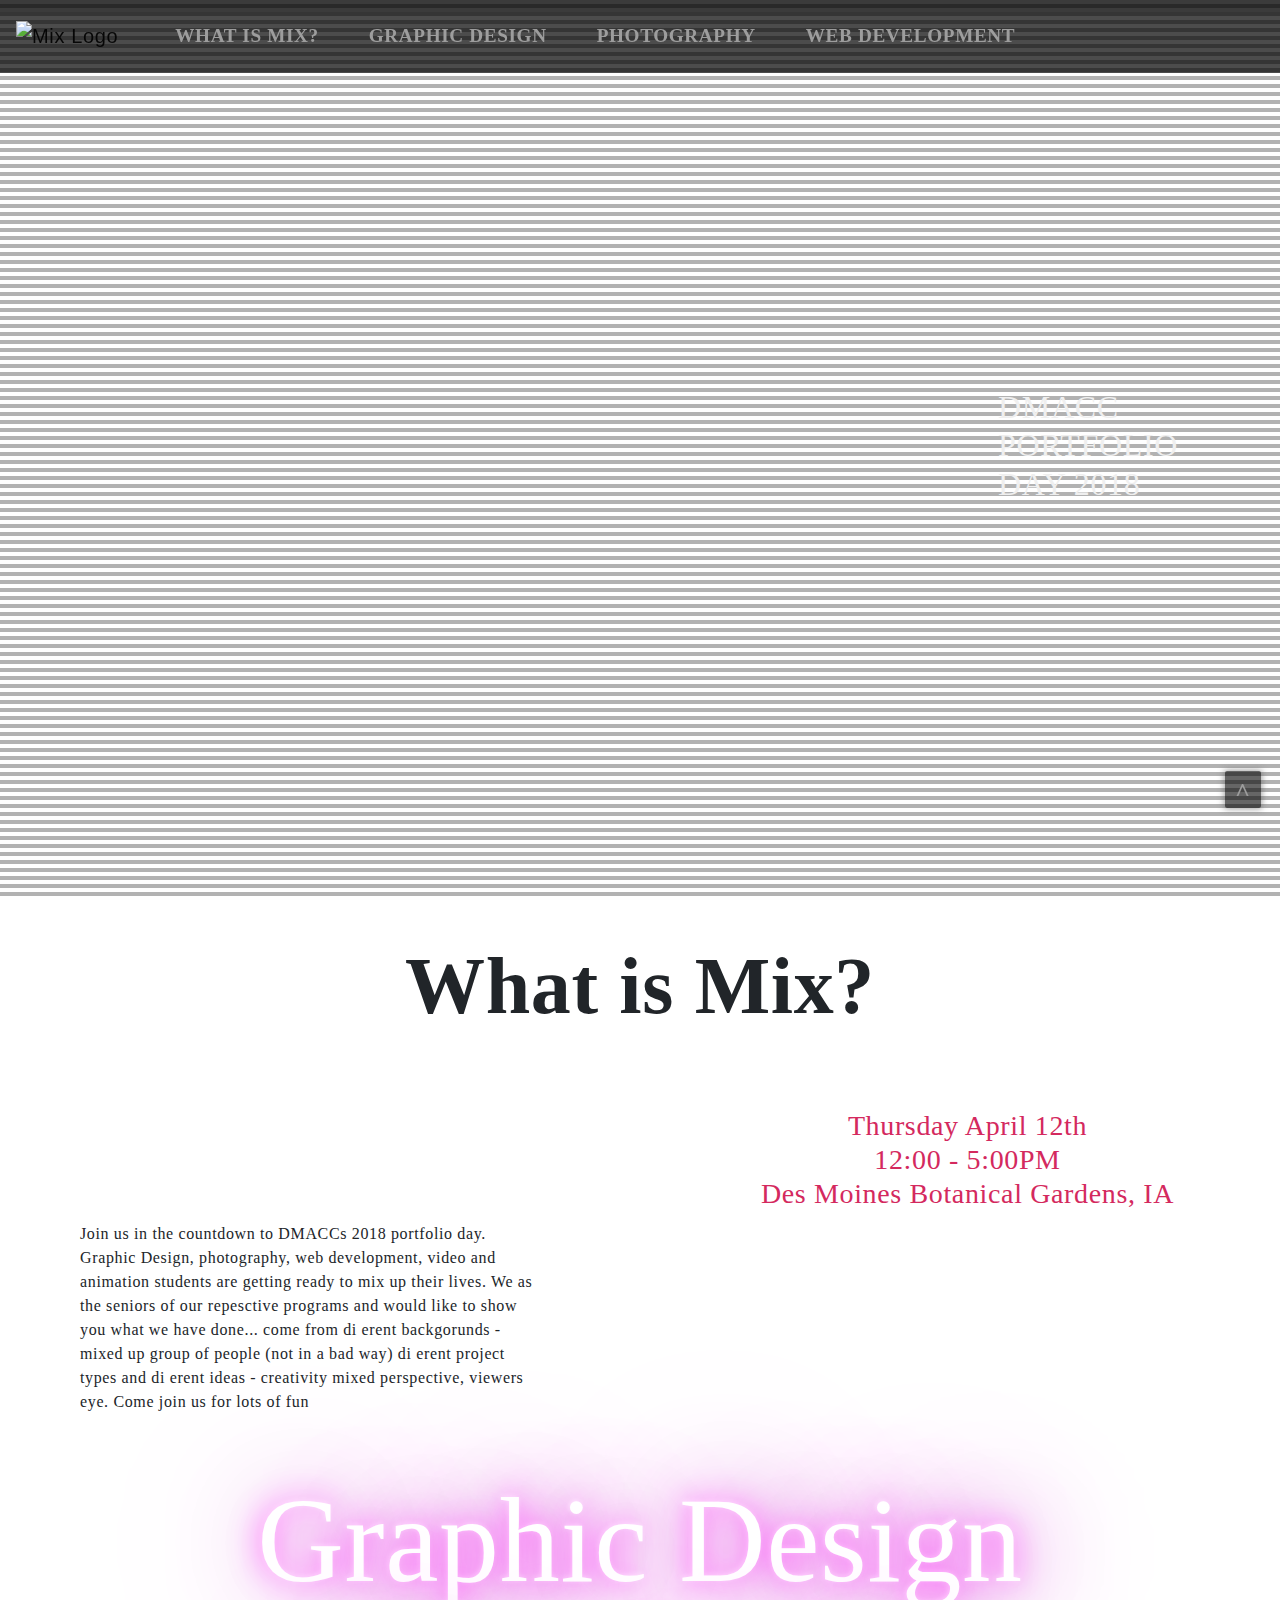
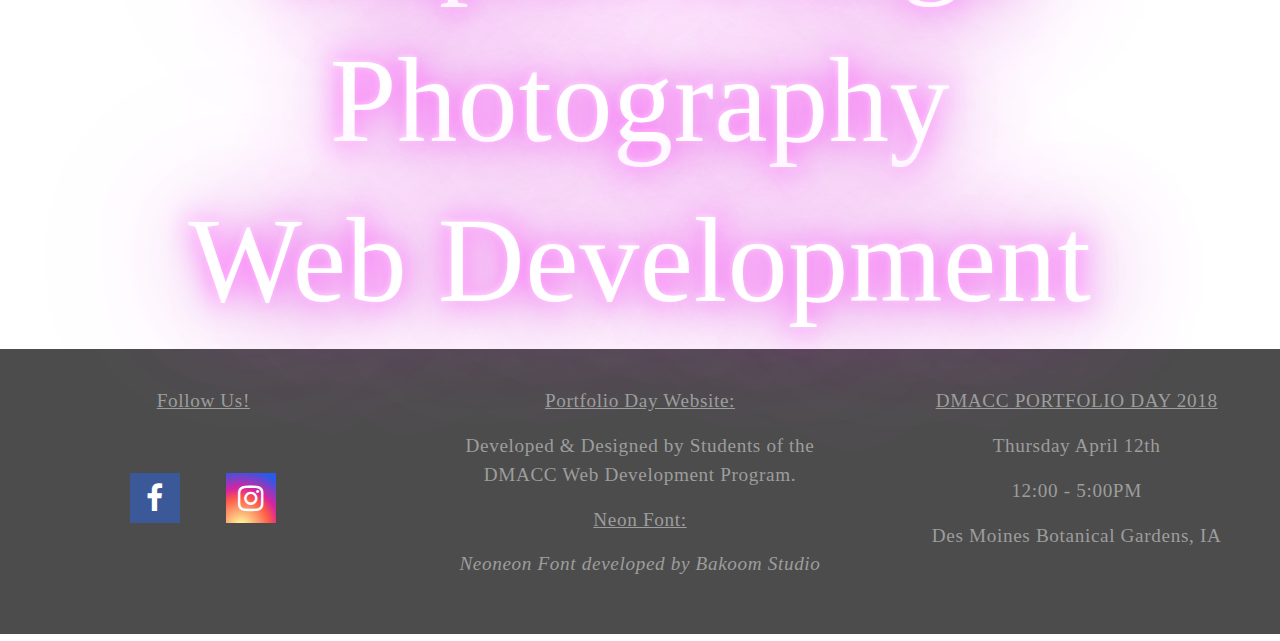
==== website/index.html @ 42ae4bc2 "Changed footer and mix info" ====
<!DOCTYPE html>
<html>

<head>
  <title>DMACC PORTFOLIO DAY</title>
  <meta charset="utf-8">

  <meta name="viewport" content="width=device-width, initial-scale=1, shrink-to-fit=no">
<link rel="stylesheet" href="https://cdnjs.cloudflare.com/ajax/libs/font-awesome/4.7.0/css/font-awesome.min.css">
  <link rel="stylesheet" href="//code.jquery.com/ui/1.12.1/themes/smoothness/jquery-ui.css">

  <!-- Bootstrap CSS -->
  <link rel="stylesheet" href="https://maxcdn.bootstrapcdn.com/bootstrap/4.0.0/css/bootstrap.min.css" integrity="sha384-Gn5384xqQ1aoWXA+058RXPxPg6fy4IWvTNh0E263XmFcJlSAwiGgFAW/dAiS6JXm"
    crossorigin="anonymous">
    <script src="https://ajax.googleapis.com/ajax/libs/jquery/3.3.1/jquery.min.js"></script>
    <script src="https://maxcdn.bootstrapcdn.com/bootstrap/3.3.7/js/bootstrap.min.js"></script>

  <script src="//code.jquery.com/ui/1.12.1/jquery-ui.js"></script>
  <link href='assets/fonts/main-fonts.css' rel='stylesheet' type='text/css'>
  <link rel="stylesheet" type="text/css" href="assets/css/main.css">

  <script>
    // on nav links or up button click animated easy scroll to section
    $(document).ready(function () {
      $("a[href^='#']").click(function (e) {
        e.preventDefault();

        var position = $($(this).attr("href")).offset().top - 71;

        $("body, html").animate({
          scrollTop: position
        }, 1000);
      });
    });
  </script>


<!-- mix text, to keep it in place when switching between logos -->
  <style>
  .header-text {
    display: block;
    position: absolute;
    top: 50%;
    left: 85%;
    transform: translate(-50%, -50%);
    z-index: 10;
    font-family: 'proxima_nova_ltsemibold';
    font-size: 3em;
    color: #EFEFEF;
  }

@media only screen and (max-width: 640px) {
  .header-text {
    display: block;
    position: absolute;
    top: 70%;
    left: 30%;
    transform: translate(-50%, -50%);
    z-index: 10;
  }
}
  </style>
</head>

<body id="page-top">
  <!--Section 1-->
  <div class="section1 scanlines">
    <!--Navigation-->
    <nav class="navbar navbar-default navbar-expand-lg navbar-light fixed-top">
      <a class="navbar-brand nav-link" href="#page-top">
        <img src="assets/img/MIX_logos_forWeb/MIX_Logo_Artboard 6 _web.png" height="30px" class="d-inline-block align-top" title="MIX"
          alt="Mix Logo">
      </a>
      <button class="navbar-toggler" type="button" data-toggle="collapse" data-target="#navbarNav" aria-controls="navbarNav" aria-expanded="false"
        aria-label="Toggle navigation">
        <span class="navbar-toggler-icon"></span>
      </button>
      <div class="collapse navbar-collapse" id="navbarNav">
        <ul class="navbar-nav">
          <li class="desktop-menu-item">
            <a class="nav-link" href="#mix-info"> WHAT IS MIX?</a>
          </li>
          <li class="desktop-menu-item">
            <a class="nav-link" href="#graphic-design" > GRAPHIC DESIGN</a>
          </li>
          <li class="desktop-menu-item">
            <a class="nav-link" href="#photography" > PHOTOGRAPHY</a>
          </li>
          <li class="desktop-menu-item">
            <a class="nav-link" href="#web-development"> WEB DEVELOPMENT</a>
          </li>
        </ul>
      </div>
    </nav>
    <!--end navigation -->

    <!-- logo -->
    <div class="header-container">
      <span class="cycleThroughLogos"></span>
    </div>

<div class="header-text">
  <h2>DMACC
    <br> PORTFOLIO
    <br> DAY 2018</h2>
</div>
    <script>
      //Main MIX logo animation rotate
      var myVar = setInterval(cycleThroughImages, 1200);

      var path = 'assets/img/MIX_logos_forWeb/',
        imgs = ['MIX_Logo_Artboard 1 _web.png', 'MIX_Logo_Artboard 2 _web.png', 'MIX_Logo_Artboard 3 _web.png',
          'MIX_Logo_Artboard 4 _web.png', 'MIX_Logo_Artboard 5 _web.png', 'MIX_Logo_Artboard 6 _web.png',
          'MIX_Logo_Artboard 7 _web.png', 'MIX_Logo_Artboard 8 _web.png', 'MIX_Logo_Artboard 9 _web.png',
          'MIX_Logo_Artboard 10 _web.png', 'MIX_Logo_Artboard 11 _web.png', 'MIX_Logo_Artboard 12 _web.png',
          'MIX_Logo_Artboard 13 _web.png', 'MIX_Logo_Artboard 14 _web.png', 'MIX_Logo_Artboard 15 _web.png',

          'MIX_Logo_Artboard 16 _web.png', 'MIX_Logo_Artboard 17 _web.png',
          'MIX_Logo_Artboard 19 _web.png', 'MIX_Logo_Artboard 20 _web.png', 'MIX_Logo_Artboard 21 _web.png',
          'MIX_Logo_Artboard 22 _web.png', 'MIX_Logo_Artboard 23 _web.png', 'MIX_Logo_Artboard 24 _web.png',
          'MIX_Logo_Artboard 25 _web.png', 'MIX_Logo_Artboard 26 _web.png', 'MIX_Logo_Artboard 27 _web.png',
          'MIX_Logo_Artboard 28 _web.png', 'MIX_Logo_Artboard 29 _web.png', 'MIX_Logo_Artboard 30 _web.png',
          'MIX_Logo_Artboard 31 _web.png', 'MIX_Logo_Artboard 32 _web.png', 'MIX_Logo_Artboard 33 _web.png',
          'MIX_Logo_Artboard 34 _web.png', 'MIX_Logo_Artboard 35 _web.png', 'MIX_Logo_Artboard 36 _web.png',
          'MIX_Logo_Artboard 37 _web.png', 'MIX_Logo_Artboard 38 _web.png', 'MIX_Logo_Artboard 39 _web.png',
          'MIX_Logo_Artboard 40 _web.png', 'MIX_Logo_Artboard 41 _web.png', 'MIX_Logo_Artboard 42 _web.png',
          'MIX_Logo_Artboard 44 _web.png', 'MIX_Logo_Artboard 45 _web.png', 'MIX_Logo_Artboard 46 _web.png',
          'MIX_Logo_Artboard 47 _web.png', 'MIX_Logo_Artboard 48 _web.png', 'MIX_Logo_Artboard 49 _web.png',
          'MIX_Logo_Artboard 50 _web.png', 'MIX_Logo_Artboard 51 _web.png','MIX_Logo_Artboard 52 _web.png',
          'MIX_Logo_Artboard 54 _web.png', 'MIX_Logo_Artboard 55 _web.png', 'MIX_Logo_Artboard 56 _web.png',
          'MIX_Logo_Artboard 58 _web.png', 'MIX_Logo_Artboard 59 _web.png', 'MIX_Logo_Artboard 60 _web.png',
          'MIX_Logo_Artboard 61 _web.png', 'MIX_Logo_Artboard 62 _web.png', 'MIX_Logo_Artboard 63 _web.png',
          'MIX_Logo_Artboard 64 _web.png', 'MIX_Logo_Artboard 65 _web.png', 'MIX_Logo_Artboard 66 _web.png',
          'MIX_Logo_Artboard 68 _web.png', 'MIX_Logo_Artboard 69 _web.png', 'MIX_Logo_Artboard 70 _web.png',
          'MIX_Logo_Artboard 71 _web.png', 'MIX_Logo_Artboard 72 _web.png', 'MIX_Logo_Artboard 73 _web.png',
          'MIX_Logo_Artboard 74 _web.png', 'MIX_Logo_Artboard 75 _web.png','MIX_Logo_Artboard 76 _web.png',
          'MIX_Logo_Artboard 77 _web.png', 'MIX_Logo_Artboard 78 _web.png', 'MIX_Logo_Artboard 80 _web.png',
          'MIX_Logo_Artboard 81 _web.png', 'MIX_Logo_Artboard 82 _web.png', 'MIX_Logo_Artboard 83 _web.png'
        ];


      function cycleThroughImages() {
        i = Math.floor(Math.random() * imgs.length);
        $('.cycleThroughLogos').html(
          "<img class='mix-logo' title='MIX Logo' alt='Logo used for DMACC PORTFOLIO DAY 2018' src='" + path + imgs[i] +
          "'>");
      }
    </script>
  </div>
  <!--end section 1 -->

  <!--Section 2-->
  <div class="mix-info" id="mix-info">
    <div class="mix-info-container">
      <h1 class="mix-info-title">What is Mix?</h1>
      <div class="row noPadding">
        <div class="col-md-6 col-12 ">
          <div class="mix-info-content">
            <div class="mix-heading">
              <h1 id="portfolioDayCountDown"></h1>
            </div>
            <div>
              <p>
                Join us in the countdown to DMACCs 2018 portfolio day. Graphic Design, photography, web development, video and animation
                students are getting ready to mix up their lives. We as the seniors of our repesctive programs and would
                like to show you what we have done... come from di erent backgorunds - mixed up group of people (not in a
                bad way) di erent project types and di erent ideas - creativity mixed perspective, viewers eye. Come join
                us for lots of fun
              </p>
            </div>
          </div>
        </div>
        <div class="col-md-6 col-12 ">
          <div class="mix-info-content">
            <div class="mix-heading">
              <h3>Thursday April 12th <br> 12:00 - 5:00PM <br> Des Moines Botanical Gardens, IA</h3>
            </div>
            <div>
              <iframe src="https://www.google.com/maps/embed?pb=!1m23!1m12!1m3!1d5967.463302416787!2d-93.61856742194209!3d41.5966877461963!2m3!1f0!2f0!3f0!3m2!1i1024!2i768!4f13.1!4m8!3e6!4m0!4m5!1s0x87ee99a457093b8d%3A0x2e0ddf50113251e7!2sdes+moines+botanical+center!3m2!1d41.596709!2d-93.614188!5e0!3m2!1sen!2sus!4v1518410108343"
                width="100%" height="192" frameborder="0" style="border:0" allowfullscreen></iframe>
            </div>
          </div>
        </div>
      </div>
    </div>
  </div>
  <!--End Section 2-->

  <!--Section 3 Accordion-->
  <div id="accordion">

    <h3 class="neon pink" id="graphic-design" >Graphic Design</h3>
    <div class="center-people graphic">
      <p id="graphicDesignStudents"></p>
    </div>

    <h3 class="neon pink" id="photography" >Photography</h3>
    <div class="center-people photo">
      <p id="photo"></p>
    </div>

  <h3 class="neon pink" id="web-development" >Web Development</h3>
    <div class="center-people web">
      <p id="webDev"></p>
    </div>
  </div>
  <!--End Section 3-->

  <!-- The Bio Modal -->
  <div id="myModal" class="bioModal">
    <div class="container-fluid">
      <!-- Modal content -->
      <div class="modalContent">
        <div class="row">
          <span class="close">&times;</span>
          <div id="modalPhoto" class="col-lg-6 col-12">
            <img width='400px' src='assets/img/girl.jpg' />
          </div>
          <div class="col-lg-6 col-12">
            <div id="modalText">
              <div class="glitch" data-text="JANE DOE">JANE DOE</div>
              <p>WEB DEVELOPMENT</p>
              <div class="bioLinks">
                <p><a href="#">janedoe@yahoo.com</a></p>
                <p><a href="#">My Portfolio</a></p>
                <p><a href="#">My Repo | Linkedin</a></p>
              </div>
              <h3>HOMETOWN</h3>
              <p>Des Moines, IA</p>
              <h3>CAREER GOALS</h3>
              <p>Just being totally awesome at my job!</p>
              <h3>THREE WORDS TO DESCRIBE ME</h3>
              <p>Smart, Really Smart, &amp; Uber Smart</p>
            </div>
          </div>
        </div>
        <!--End Row -->
      </div>
    </div>
  </div>
  <!--End Bio Modal-->

  <footer class="row">
    <div class="col-sm-4">
      <p style="text-decoration: underline;">Follow Us!</p>
      <!-- Add font awesome icons -->
      <a href="https://www.facebook.com/dmaccportfolioday/" class="fa fa-facebook"></a>
      <a href="https://www.instagram.com/dmaccportfolioday/" class="fa fa-instagram"></a>
  </div>

  <div class="col-sm-4">
    <p style="text-decoration: underline;">Portfolio Day Website:</p>
        <p>Developed & Designed by Students of the DMACC Web Development Program.</p>
        <p style="text-decoration: underline;">Neon Font:</p>
        <p> <a href="https://www.behance.net/gallery/55332529/NEONEON-FREE-FONT" style="color: #9d9d9d;">Neoneon Font developed by Bakoom Studio</a></p>
  </div>

  <div class="col-sm-4">
    <p style="text-decoration: underline;">DMACC PORTFOLIO DAY 2018</p>
        <p>Thursday April 12th</p>
        <p>12:00 - 5:00PM</p>
        <p>Des Moines Botanical Gardens, IA</p>
  </div>

  </footer>

  <!--Up Page Button-->
  <p id="fixedBtn">
    <a id="toTopBtn" href="#page-top">^</a>
  </p>
  <script>
    // $("#accordion").accordion({
    //   heightStyle: "content",
    //   animate: 300,
    //   collapsible: false
    // });

// <!--
//     function openPhotosAccordion() {
//       $("#accordion").accordion({
//         active: 2
//       });
//       var active = $("#accordion").accordion("option", "active");
//       // Setter
//       $("#accordion").accordion("option", "active", 1);
//       callPhotoStudents();
//     }

//     function openGDAccordion() {
//       $("#accordion").accordion({
//         active: 2
//       });
//       var active = $("#accordion").accordion("option", "active");
//       // Setter
//       $("#accordion").accordion("option", "active", 0);
//       callGraphicDesignStudents();
//     }

//     function openWebAccordion() {
//       $("#accordion").accordion({
//         active: 2
//       });
//       // Getter
//       var active = $("#accordion").accordion("option", "active");
//       // Setter
//       $("#accordion").accordion("option", "active", 2);
//       callWebDevStudents();
//     } -->

    // function callWebDevStudents() {
      var xmlhttp = new XMLHttpRequest();
      xmlhttp.onreadystatechange = function () {
        if (this.readyState == 4 && this.status == 200) {
          document.getElementById("webDev").innerHTML = this.responseText;
        }
      };
      xmlhttp.open("GET", "assets/php/webDevStudents.php", true);
      xmlhttp.send();
    // }

    // function callGraphicDesignStudents() {
      var xmlhttp = new XMLHttpRequest();
      xmlhttp.onreadystatechange = function () {
        if (this.readyState == 4 && this.status == 200) {
          document.getElementById("graphicDesignStudents").innerHTML = this.responseText;
        }
      };
      xmlhttp.open("GET", "assets/php/graphicDesignStudents.php", true);
      xmlhttp.send();
    // }

    // function callPhotoStudents() {
      var xmlhttp = new XMLHttpRequest();
      xmlhttp.onreadystatechange = function () {
        if (this.readyState == 4 && this.status == 200) {
          document.getElementById("photo").innerHTML = this.responseText;
        }
      };
      xmlhttp.open("GET", "assets/php/photographyStudents.php", true);
      xmlhttp.send();
    // }
    //Modal Scripts
    // Get the modal
    var bioModal = document.getElementById('myModal');

    // Get the <span> element that closes the modal
    var span = document.getElementsByClassName("close")[0];

    // When the user clicks the button, open the modal
    function modalDisplay() {
      bioModal.style.display = "block";
    }

    // When the user clicks on <span> (x), close the modal
    span.onclick = function () {
      bioModal.style.display = "none";
    }

    // When the user clicks anywhere outside of the modal, close it
    window.onclick = function (event) {
      if (event.target == bioModal) {
        bioModal.style.display = "none";
      }
    }
  </script>
  <script src="https://maxcdn.bootstrapcdn.com/bootstrap/4.0.0/js/bootstrap.min.js" integrity="sha384-JZR6Spejh4U02d8jOt6vLEHfe/JQGiRRSQQxSfFWpi1MquVdAyjUar5+76PVCmYl"
    crossorigin="anonymous"></script>
  <!-- <script src="https://code.jquery.com/jquery-3.2.1.slim.min.js" integrity="sha384-KJ3o2DKtIkvYIK3UENzmM7KCkRr/rE9/Qpg6aAZGJwFDMVNA/GpGFF93hXpG5KkN"
    crossorigin="anonymous"></script> -->
  <script src="https://cdnjs.cloudflare.com/ajax/libs/popper.js/1.12.9/umd/popper.min.js" integrity="sha384-ApNbgh9B+Y1QKtv3Rn7W3mgPxhU9K/ScQsAP7hUibX39j7fakFPskvXusvfa0b4Q"
    crossorigin="anonymous"></script>

  <script src="assets/js/countdown.js"></script>
</body>

</html>
---- website/assets/css/main.css ----
/* SCSS VARIABLES */
/* GENERAL */
* {
  box-sizing: border-box;
  margin: 0;
  padding: 0; }

html, body {
  max-width: 100%;
  overflow-x: hidden;
  letter-spacing: .04em; }

/* Navigation Bar */
.navbar {
  margin: 0;
  padding: 0; }
  .navbar .desktop-menu-item {
    padding: 14px 17px; }

/* Navbar Brand Logo Invert Color On Hover */
.navbar-brand:hover {
  filter: invert(100%); }

.navbar-light .navbar-nav .nav-link {
  color: #9d9d9d;
  font-size: 1.2em;
  font-family: 'proxima_nova_ltsemibold';
  font-weight: bold; }

.navbar-light .navbar-nav .nav-link:focus {
  color: #ffffff; }

.navbar-light .navbar-nav .nav-link:hover {
  color: #ffffff; }

.navbar-toggler {
  margin: 1% 3%; }

.navbar-light .navbar-toggler {
  background: rgba(157, 157, 157, 0.4); }

.navbar-default {
  background: rgba(0, 0, 0, 0.7); }

/* Section 1 */
.section1 {
  height: 100vh;
  position: relative;
  background: #5E4B8D;
  background: url("../img/retro_80s_arcade.jpg") no-repeat; }

.header-container {
  display: -webkit-box;
  display: -moz-box;
  display: -ms-flexbox;
  display: -webkit-flex;
  display: flex;
  -webkit-box-align: center;
  -moz-box-align: center;
  -ms-flex-align: center;
  -webkit-align-items: center;
  align-items: center;
  -webkit-justify-content: center;
  -moz-justify-content: center;
  justify-content: center;
  position: absolute;
  top: 50%;
  left: 50%;
  transform: translate(-50%, -50%);
  z-index: 10; }

.mix-logo {
  width: 50vw; }

/*----Old TV Scanlines Screen Effect----*/
.scanlines {
  position: relative;
  overflow: hidden; }

.scanlines:before,
.scanlines:after {
  display: block;
  pointer-events: none;
  content: '';
  position: absolute; }

.scanlines:before {
  width: 100%;
  height: 12px;
  z-index: 5;
  background: rgba(0, 0, 0, 0.3);
  opacity: 0.75;
  -webkit-animation: scanline 6s linear infinite;
  animation: scanline 6s linear infinite; }

.scanlines:after {
  top: 0;
  right: 0;
  bottom: 0;
  left: 0;
  z-index: 4;
  background: -webkit-gradient(linear, left top, left bottom, color-stop(50%, transparent), color-stop(51%, rgba(0, 0, 0, 0.3)));
  background: linear-gradient(to bottom, transparent 50%, rgba(0, 0, 0, 0.3) 51%);
  background-size: 100% 8px;
  -webkit-animation: scanlines 1s steps(60) infinite;
  animation: scanlines 1s steps(60) infinite; }

/* ANIMATE UNIQUE SCANLINE */
@-webkit-keyframes scanline {
  0% {
    -webkit-transform: translate3d(0, 200000%, 0);
    transform: translate3d(0, 200000%, 0); } }
@keyframes scanline {
  0% {
    -webkit-transform: translate3d(0, 200000%, 0);
    transform: translate3d(0, 200000%, 0); } }
@-webkit-keyframes scanlines {
  0% {
    background-position: 0 50%; } }
@keyframes scanlines {
  0% {
    background-position: 0 50%; } }
/* What is Mix? Section */
.mix-info {
  background: white;
  margin-top: 0.7em; }
  .mix-info .mix-info-container {
    margin-top: 3%;
    margin-bottom: 3%; }
    .mix-info .mix-info-container .mix-info-title {
      margin-bottom: 75px;
      font-family: "neoneonregular";
      font-size: 5em;
      text-align: center;
      font-weight: bold; }
    .mix-info .mix-info-container .mix-info-content {
      margin: 0 auto;
      padding: 0 5em;
      font-family: 'proxima_nova_ltsemibold'; }
      .mix-heading {
      height: 5em;
      margin-bottom: 25px;
      text-align: center; }
      .mix-info .mix-info-container .mix-heading h3 {
        color: #D4295E; }

/*----Accordion Styles----*/
.center-people {
  text-align: center; }

.ui-accordion {
  margin: -8px; }

.ui-helper-reset {
  border: none; }

.ui-corner-all,
.ui-corner-top,
.ui-corner-right,
.ui-corner-tr,
.ui-corner-all,
.ui-corner-top,
.ui-corner-left,
.ui-corner-tl,
.ui-corner-all,
.ui-corner-bottom,
.ui-corner-right,
.ui-corner-br,
.ui-corner-all,
.ui-corner-bottom,
.ui-corner-left,
.ui-corner-bl {
  border-radius: 0px; }

.ui-accordion .ui-accordion-header {
  text-align: center;
  font-size: 2.5em;
  border: none;
  margin: 1px 0; }

.ui-accordion .ui-accordion-header .ui-icon {
  position: absolute;
  right: 100%;
  margin-right: -30px;
  top: 50%;
  margin-top: -8px; }

.ui-accordion-icons .ui-accordion-header a {
  padding-right: 1em; }

.ui-accordion-header:first-of-type {
  background: #5e4b8d; }

#accordion .ui-accordion-header:nth-of-type(2) {
  background: #d4295e; }

#accordion .ui-accordion-header:nth-of-type(3) {
  background: #fbad2f; }

.graphic {
  background: #5e4b8d;
  background: -moz-linear-gradient(top, #5e4b8d 0%, #5e4b8d 27%, #5e4b8d 54%, #d62960 100%);
  background: -webkit-gradient(left top, left bottom, color-stop(0%, #5e4b8d), color-stop(27%, #5e4b8d), color-stop(54%, #5e4b8d), color-stop(100%, #d62960));
  background: -webkit-linear-gradient(top, #5e4b8d 0%, #5e4b8d 27%, #5e4b8d 54%, #d62960 100%);
  background: -o-linear-gradient(top, #5e4b8d 0%, #5e4b8d 27%, #5e4b8d 54%, #d62960 100%);
  background: -ms-linear-gradient(top, #5e4b8d 0%, #5e4b8d 27%, #5e4b8d 54%, #d62960 100%);
  background: linear-gradient(to bottom, #5e4b8d 0%, #5e4b8d 27%, #5e4b8d 54%, #d62960 100%); }

.photo {
  background: #d4295f;
  background: -moz-linear-gradient(top, #d4295f 0%, #d62960 60%, #f59536 93%, #fbac2d 100%);
  background: -webkit-gradient(left top, left bottom, color-stop(0%, #d4295f), color-stop(60%, #d62960), color-stop(93%, #f59536), color-stop(100%, #fbac2d));
  background: -webkit-linear-gradient(top, #d4295f 0%, #d62960 60%, #f59536 93%, #fbac2d 100%);
  background: -o-linear-gradient(top, #d4295f 0%, #d62960 60%, #f59536 93%, #fbac2d 100%);
  background: -ms-linear-gradient(top, #d4295f 0%, #d62960 60%, #f59536 93%, #fbac2d 100%);
  background: linear-gradient(to bottom, #d4295f 0%, #d62960 60%, #f59536 93%, #fbac2d 100%); }

.web {
  background: #fbad2f;
  background: -moz-linear-gradient(top, #fbad2f 0%, rgba(251, 173, 47, 0.71) 100%);
  background: -webkit-gradient(left top, left bottom, color-stop(0%, #fbad2f), color-stop(100%, rgba(251, 173, 47, 0.71)));
  background: -webkit-linear-gradient(top, #fbad2f 0%, rgba(251, 173, 47, 0.71) 100%);
  background: -o-linear-gradient(top, #fbad2f 0%, rgba(251, 173, 47, 0.71) 100%);
  background: -ms-linear-gradient(top, #fbad2f 0%, rgba(251, 173, 47, 0.71) 100%);
  background: linear-gradient(to bottom, #fbad2f 0%, rgba(251, 173, 47, 0.71) 100%); }

/* Accordion Images Effects */
#graphicDesignStudents img:hover, #photo img:hover, #webDev img:hover {
  cursor: pointer; }

.picture {
  border-radius: 2px; }

/* Accordion Glitch Image Border */
.imageBorder {
  margin: 4%;
  position: relative;
  display: inline-block;
  text-decoration: none;
  z-index: 1; }

.imageBorder:before,
.imageBorder:after {
  content: '';
  position: absolute;
  top: 0;
  left: 0;
  right: 0;
  bottom: 0;
  border-radius: 2px; }

.imageBorder:before {
  background-color: #00ffff;
  z-index: -1; }

.imageBorder:after {
  background-color: #ff00ff;
  z-index: -2; }

.imageBorder:hover .link-inner {
  -webkit-animation: glitchy 0.5s ease 1;
  animation: glitchy 0.5s ease 1; }

.imageBorder:hover:before {
  -webkit-animation: glitchy 0.5s ease 0.5s infinite;
  animation: glitchy 0.5s ease 0.5s infinite; }

.imageBorder:hover:after {
  animation: glitchy 0.5s ease infinite reverse; }

@-webkit-keyframes glitchy {
  0% {
    -webkit-transform: translate(-2px, 2px);
    transform: translate(-2px, 2px); }
  25% {
    -webkit-transform: translate(-2px, -2px);
    transform: translate(-2px, -2px); }
  50% {
    -webkit-transform: translate(2px, 2px);
    transform: translate(2px, 2px); }
  75% {
    -webkit-transform: translate(2px, -2px);
    transform: translate(2px, -2px); }
  100% {
    -webkit-transform: translate(-2px, 2px);
    transform: translate(-2px, 2px); } }
@keyframes glitchy {
  0% {
    -webkit-transform: translate(-2px, 2px);
    transform: translate(-2px, 2px); }
  25% {
    -webkit-transform: translate(-2px, -2px);
    transform: translate(-2px, -2px); }
  50% {
    -webkit-transform: translate(2px, 2px);
    transform: translate(2px, 2px); }
  75% {
    -webkit-transform: translate(2px, -2px);
    transform: translate(2px, -2px); }
  100% {
    -webkit-transform: translate(-2px, 2px);
    transform: translate(-2px, 2px); } }
/*----Accordian Headers Basic Neon Glow Text----*/
.neon {
  font-family: 'neoneonregular';
  text-align: center;
  font-size: 120px; }

.pink {
  color: #ffffff;
  text-shadow: 0px 0px 200px #ff91fc, 0px 0px 30px #ff49fb, -1px -1px 5px #fff, 10px 1px 100px #af00b2; }

/*MODAL*/
/* The Modal (background) */
.bioModal {
  display: none;
  /* Hidden by default */
  position: fixed;
  /* Stay in place */
  z-index: 12;
  /* Sit on top */
  padding-top: 100px;
  /* Location of the box */
  left: 0;
  top: 0;
  width: 100%;
  /* Full width */
  height: 100%;
  /* Full height */
  overflow: auto;
  /* Enable scroll if needed */
  background-color: black;
  /* Fallback color */
  background-color: rgba(0, 0, 0, 0.7);
  /* Black w/ opacity */ }

/* Modal Close Button */
.close {
  background-color: rgba(0, 0, 0, 0.8);
  padding: 2px 8px 8px 9px;
  color: #9d9d9d;
  position: absolute;
  top: 0px;
  right: 0px;
  z-index: 13;
  font-size: 2em;
  font-weight: bold;
  border-radius: 2px 0 2px 2px; }

.close:hover,
.close:focus {
  color: #ffffff;
  text-decoration: none;
  cursor: pointer; }

/* Modal Content */
.modalContent {
  border-radius: 2px;
  position: relative;
  box-shadow: 0px 0px 1px 1px #191919;
  width: 100%;
  max-width: 1440px;
  margin: 0 auto;
  color: #fff;
  background: #5e4b8d;
  background: -moz-linear-gradient(-45deg, #5e4b8d 0%, #d4295e 50%, #fbad2f 100%);
  background: -webkit-gradient(left top, right bottom, color-stop(0%, #5e4b8d), color-stop(50%, #d4295e), color-stop(100%, #fbad2f));
  background: -webkit-linear-gradient(-45deg, #5e4b8d 0%, #d4295e 50%, #fbad2f 100%);
  background: -o-linear-gradient(-45deg, #5e4b8d 0%, #d4295e 50%, #fbad2f 100%);
  background: -ms-linear-gradient(-45deg, #5e4b8d 0%, #d4295e 50%, #fbad2f 100%);
  background: linear-gradient(135deg, #5e4b8d 0%, #d4295e 50%, #fbad2f 100%);
  background-size: 400% 400%;
  -webkit-animation: Gradient 15s ease infinite;
  -moz-animation: Gradient 15s ease infinite;
  animation: Gradient 15s ease infinite; }

#modalPhoto img {
  display: block;
  width: 80%;
  margin-left: auto;
  margin-right: auto;
  padding: 8% 0 8% 8%; }

@-webkit-keyframes Gradient {
  0% {
    background-position: 0% 50%; }
  50% {
    background-position: 100% 50%; }
  100% {
    background-position: 0% 50%; } }
@-moz-keyframes Gradient {
  0% {
    background-position: 0% 50%; }
  50% {
    background-position: 100% 50%; }
  100% {
    background-position: 0% 50%; } }
@keyframes Gradient {
  0% {
    background-position: 0% 50%; }
  50% {
    background-position: 100% 50%; }
  100% {
    background-position: 0% 50%; } }
/* Modal Text */
#modalText {
  padding: 6% 6% 6% 0;
  font-family: 'proxima_nova_ltsemibold';
  color: #f5f5f5; }

#modalText h3 {
  margin-bottom: 0;
  margin-top: 5px; }

#modalText p {
  font-size: 1.3em;
  margin-top: 0;
  margin-bottom: 5px; }

.bioLinks {
  padding-top: 3.5%;
  padding-bottom: 4%; }

#modalText .bioLinks p {
  margin-bottom: 0; }

.bioLinks a {
  font-family: 'proxima_nova_ltsemibold';
  display: block;
  color: #323232; }

.bioLinks a:hover {
  color: #ffffff; }

/*---Modal Name Glitch Text Effect----*/
.glitch {
  font-family: 'proxima_nova_ltsemibold';
  color: white;
  font-size: 50px;
  position: relative;
  margin: 0 auto;
  text-shadow: 1px 1px black; }

@keyframes noise-anim {
  0% {
    clip: rect(58px, 9999px, 3px, 0); }
  5% {
    clip: rect(15px, 9999px, 9px, 0); }
  10% {
    clip: rect(100px, 9999px, 44px, 0); }
  15% {
    clip: rect(25px, 9999px, 40px, 0); }
  20% {
    clip: rect(94px, 9999px, 14px, 0); }
  25% {
    clip: rect(33px, 9999px, 63px, 0); }
  30% {
    clip: rect(85px, 9999px, 55px, 0); }
  35% {
    clip: rect(5px, 9999px, 96px, 0); }
  40% {
    clip: rect(76px, 9999px, 37px, 0); }
  45% {
    clip: rect(88px, 9999px, 44px, 0); }
  50% {
    clip: rect(100px, 9999px, 88px, 0); }
  55% {
    clip: rect(100px, 9999px, 12px, 0); }
  60% {
    clip: rect(68px, 9999px, 23px, 0); }
  65% {
    clip: rect(99px, 9999px, 18px, 0); }
  70% {
    clip: rect(43px, 9999px, 81px, 0); }
  75% {
    clip: rect(50px, 9999px, 57px, 0); }
  80% {
    clip: rect(2px, 9999px, 72px, 0); }
  85% {
    clip: rect(25px, 9999px, 79px, 0); }
  90% {
    clip: rect(69px, 9999px, 75px, 0); }
  95% {
    clip: rect(65px, 9999px, 16px, 0); }
  100% {
    clip: rect(93px, 9999px, 77px, 0); } }
.glitch:after {
  content: attr(data-text);
  position: absolute;
  left: 2px;
  text-shadow: -1px 0 #fbad2f;
  top: 0;
  color: white;
  background: transparent;
  overflow: hidden;
  clip: rect(0, 900px, 0, 0);
  animation: noise-anim 2s infinite linear alternate-reverse; }

@keyframes noise-anim-2 {
  0% {
    clip: rect(92px, 9999px, 44px, 0); }
  5% {
    clip: rect(27px, 9999px, 19px, 0); }
  10% {
    clip: rect(27px, 9999px, 93px, 0); }
  15% {
    clip: rect(45px, 9999px, 42px, 0); }
  20% {
    clip: rect(21px, 9999px, 28px, 0); }
  25% {
    clip: rect(55px, 9999px, 87px, 0); }
  30% {
    clip: rect(88px, 9999px, 30px, 0); }
  35% {
    clip: rect(10px, 9999px, 44px, 0); }
  40% {
    clip: rect(66px, 9999px, 85px, 0); }
  45% {
    clip: rect(63px, 9999px, 16px, 0); }
  50% {
    clip: rect(60px, 9999px, 26px, 0); }
  55% {
    clip: rect(27px, 9999px, 90px, 0); }
  60% {
    clip: rect(72px, 9999px, 21px, 0); }
  65% {
    clip: rect(72px, 9999px, 37px, 0); }
  70% {
    clip: rect(84px, 9999px, 54px, 0); }
  75% {
    clip: rect(26px, 9999px, 19px, 0); }
  80% {
    clip: rect(25px, 9999px, 49px, 0); }
  85% {
    clip: rect(96px, 9999px, 29px, 0); }
  90% {
    clip: rect(61px, 9999px, 38px, 0); }
  95% {
    clip: rect(45px, 9999px, 16px, 0); }
  100% {
    clip: rect(77px, 9999px, 96px, 0); } }
.glitch:before {
  content: attr(data-text);
  position: absolute;
  left: -2px;
  text-shadow: 1px 0 #d4295e;
  top: 0;
  color: white;
  background: transparent;
  overflow: hidden;
  clip: rect(0, 900px, 0, 0);
  animation: noise-anim-2 3s infinite linear alternate-reverse; }

/* Footer */
footer {
  background: rgba(0, 0, 0, 0.7);
  margin: 7px 0px;
  text-align: center;
  padding: 2em 0;
  font-family: 'proxima_nova_ltsemibold';
  font-size: 1.2em;}
  .fa {
  padding: 10px;
  font-size: 30px;
  width: 50px;

  text-decoration: none;
  margin: 10% 5%;
}

.fa:hover {
    opacity: 0.6;
    color: yellow;
}
  .fa-facebook {
background: #3B5998;
color: white;

}
.fa-instagram {
background: radial-gradient(circle at 30% 107%, #fdf497 0%, #fdf497 5%, #fd5949 45%,#d6249f 60%,#285AEB 90%);
color: white;
}

footer p {
  color: #9d9d9d; }

footer a {
  color: #f5f5f5;
  font-style: italic; }

footer a:hover {
  color: #d4295e; }

/* Up Button */
#fixedBtn {
  position: fixed;
  bottom: 8%;
  right: 1.5%;
  z-index: 15; }

#toTopBtn {
  border-radius: 2px;
  font-family: Georgia;
  color: #9d9d9d;
  font-size: 26px;
  font-weight: bold;
  background-color: rgba(0, 0, 0, 0.6);
  padding: 7px 10px 1px 10px;
  -webkit-box-shadow: 0px 0px 6px 1px rgba(75, 75, 75, 0.5);
  -moz-box-shadow: 0px 0px 6px 1px rgba(75, 75, 75, 0.5);
  box-shadow: 0px 0px 6px 1px rgba(75, 75, 75, 0.5);
  text-decoration: none;
  transition: 0.6s ease; }

#toTopBtn:hover {
  color: #ffffff;
  text-decoration: none;
  background-color: rgba(0, 0, 0, 0.8);
  box-shadow: 0px 0px 0px 0px rgba(75, 75, 75, 0.5); }

/* MEDIA QUERIES */
/*Section 1 Media Queries*/
@media only screen and (max-width: 1000px) {
  .header-container {
    display: block;
    position: absolute;
    top: 50%;
    left: 50%;
    transform: translate(-50%, -50%);
    z-index: 10; }

  .mix-logo {
    width: 50vw; }

  .header-container h2 {
    position: relative;
    padding-left: 0.5em;
    /*padding-left to make heading align up with the logo*/
    font-family: 'proxima_nova_ltsemibold';
    font-size: 3em; } }
@media only screen and (max-width: 640px) {
  .header-container {
    display: block;
    position: absolute;
    top: 50%;
    left: 50%;
    transform: translate(-50%, -50%);
    z-index: 10; }

  .mix-logo {
    width: 100vw; }

  .header-container h2 {
    position: relative;
    padding-left: 0.5em;
    /*padding-left to make heading align up with the logo*/
    font-family: 'proxima_nova_ltsemibold';
    font-size: 3em; } }
/* What is Mix Section Media Queries */
@media only screen and (max-width: 767px) {
  .mix-info {
    height: 100%; } }
@media only screen and (max-width: 493px) {
  iframe {
    margin-top: 56px; }

  .mix-info .mix-info-container .mix-info-content {
    padding: 0 2em; } }
/* Accordion & Images Media Queries */
@media only screen and (max-width: 851px) {
  .picture {
    width: 150px; }

  .imageBorder {
    margin: 3%; }

  .ui-accordion .ui-accordion-content {
    padding: 2%; } }
@media only screen and (max-width: 600px) {
  .imageBorder {
    margin: 2%; }

  .ui-accordion .ui-accordion-content {
    padding: 1%; } }
@media only screen and (max-width: 330px) {
  .imageBorder {
    margin: 1.5%; } }
/* Modal Media Queries */
@media only screen and (max-width: 991px) {
  #modalPhoto img {
    width: 70%;
    padding: 6% 7% 3% 7%;
    margin: 0 auto; }

  #modalText {
    padding: 0 7% 6% 7%;
    width: 70%;
    margin: 0 auto; } }
@media only screen and (max-width: 768px) {
  #modalText h3 {
    font-size: 1.3em; }

  #modalText p {
    font-size: 1.1em; } }
@media only screen and (max-width: 600px) {
  .modalContent {
    width: 100%; }

  #modalPhoto img {
    width: 95%;
    padding-bottom: 1%; }

  #modalText {
    padding: 0 6% 2% 6%;
    width: 95%;
    margin: 0 auto; } }
@media only screen and (max-width: 425px) {
  .glitch {
    font-size: 2.5em; } }
/*Footer Media Query*/
@media only screen and (max-width: 768px) {
  footer {
    padding-top: 6%;
  }
  .fa {
  padding: 20px;
  font-size: 30px;
  width: 50px;
  text-align: center;
  text-decoration: none;
  margin: 5px 2px;
}

.fa:hover {
    opacity: 0.7;
}
    .fa-facebook {
  background: #3B5998;
  color: white;
}
.fa-instagram {
  background: #125688;
  color: white;
}
     }
@media only screen and (max-width: 400px) {
  footer {
    padding-top: 8%; }
    .fa {
  padding: 20px;
  font-size: 30px;
  width: 50px;
  text-align: center;
  text-decoration: none;
  margin: 5px 2px;
}

.fa:hover {
    opacity: 0.7;
}
    .fa-facebook {
      background: #3B5998;
      color: white;
    }
    .fa-instagram {
      background: #125688;
      color: white;
    }
  }

/*# sourceMappingURL=main.css.map */
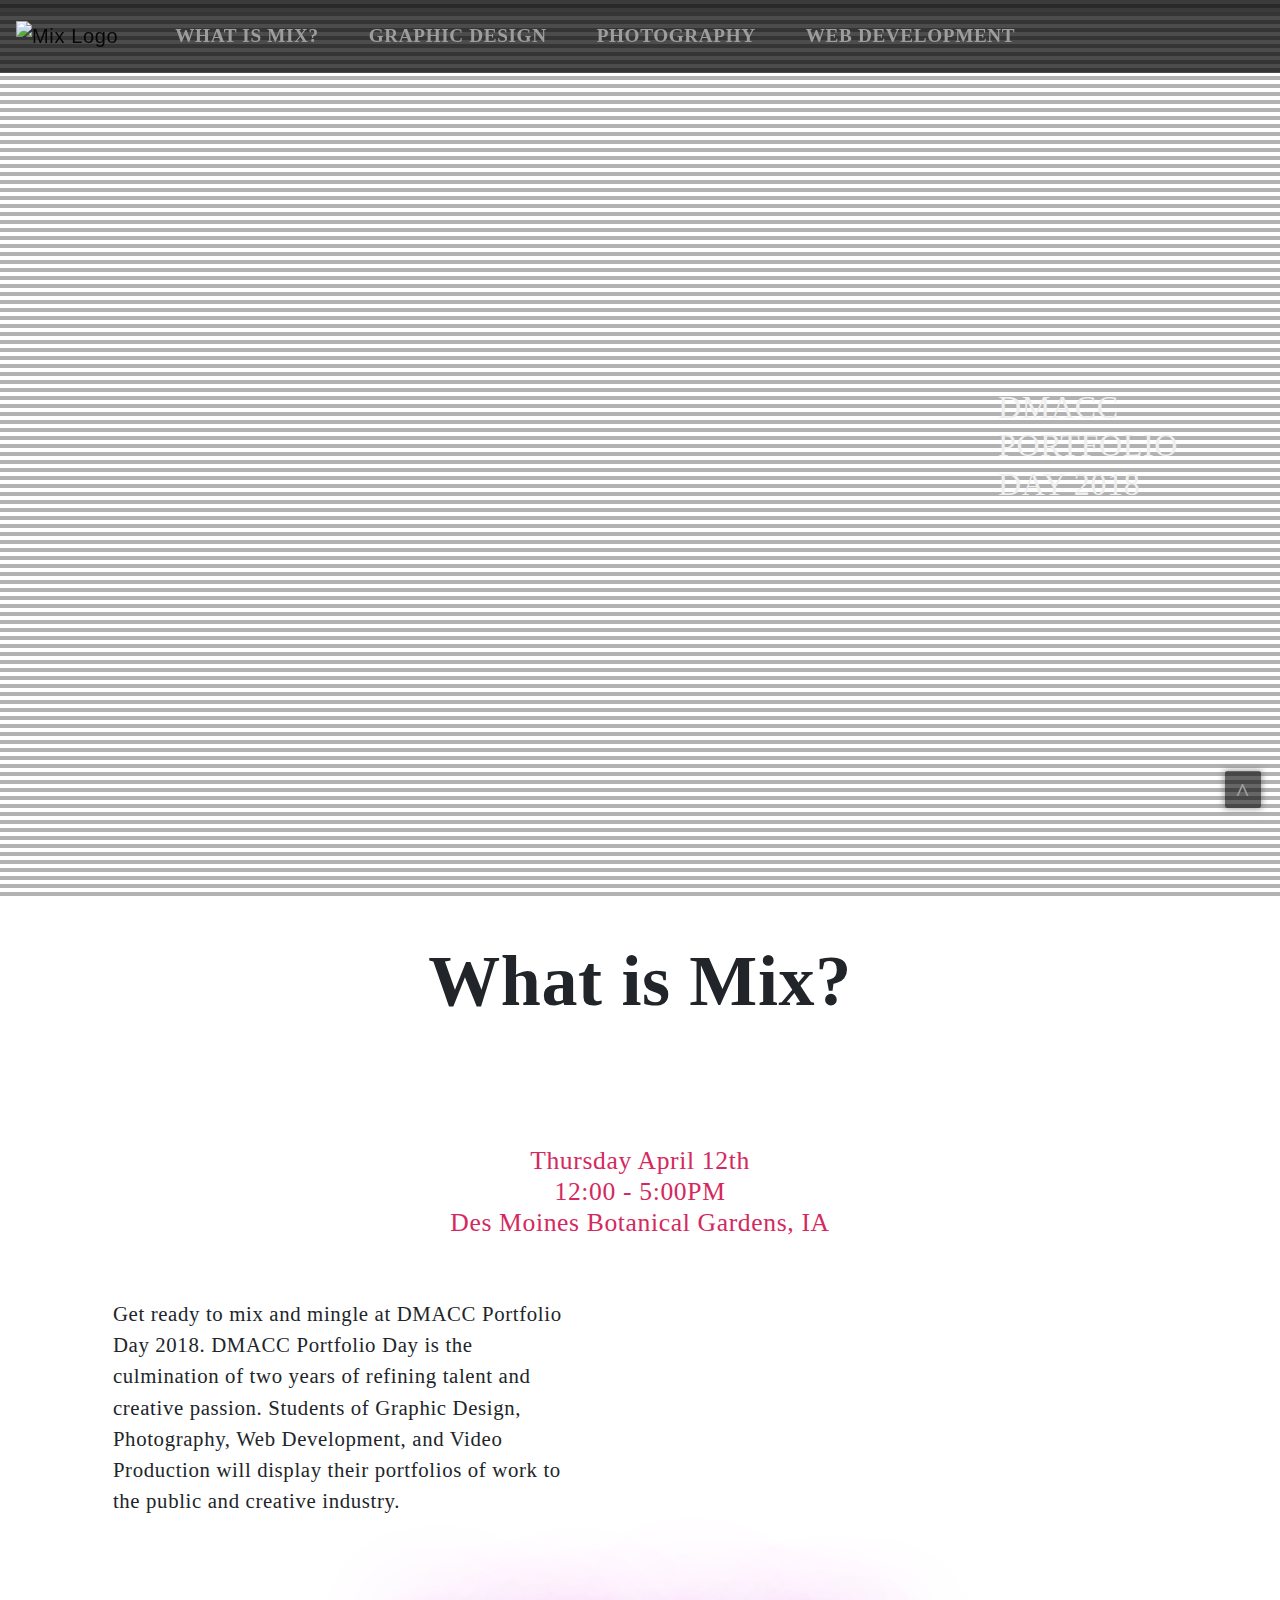
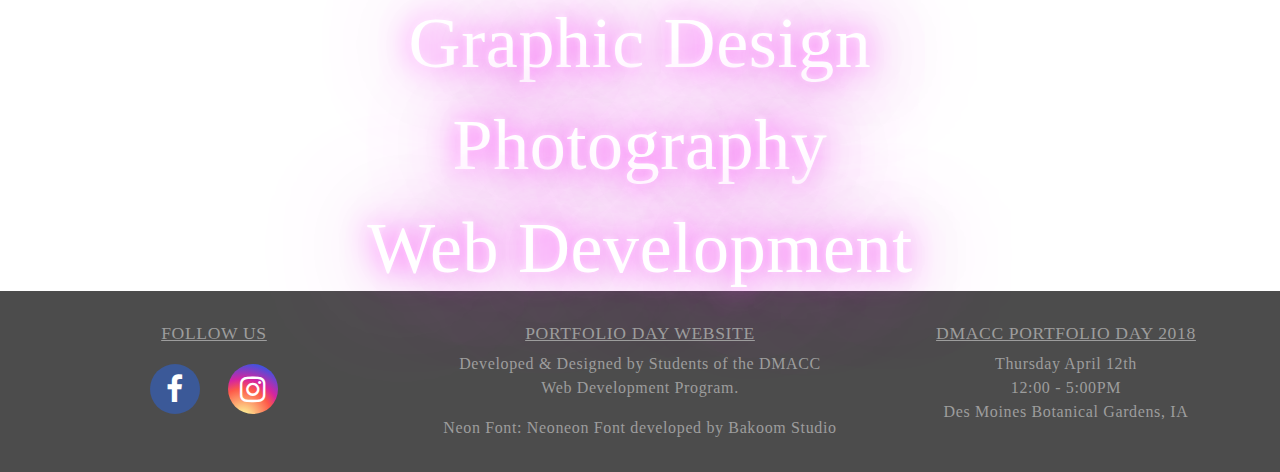
==== commit d459d91e: "Merge branch 'master' of https://github.com/loganada/portfolioDay" ====
--- a/website/index.html
+++ b/website/index.html
@@ -6,14 +6,14 @@
   <meta charset="utf-8">
 
   <meta name="viewport" content="width=device-width, initial-scale=1, shrink-to-fit=no">
-<link rel="stylesheet" href="https://cdnjs.cloudflare.com/ajax/libs/font-awesome/4.7.0/css/font-awesome.min.css">
+  <link rel="stylesheet" href="https://cdnjs.cloudflare.com/ajax/libs/font-awesome/4.7.0/css/font-awesome.min.css">
   <link rel="stylesheet" href="//code.jquery.com/ui/1.12.1/themes/smoothness/jquery-ui.css">
 
   <!-- Bootstrap CSS -->
   <link rel="stylesheet" href="https://maxcdn.bootstrapcdn.com/bootstrap/4.0.0/css/bootstrap.min.css" integrity="sha384-Gn5384xqQ1aoWXA+058RXPxPg6fy4IWvTNh0E263XmFcJlSAwiGgFAW/dAiS6JXm"
     crossorigin="anonymous">
-    <script src="https://ajax.googleapis.com/ajax/libs/jquery/3.3.1/jquery.min.js"></script>
-    <script src="https://maxcdn.bootstrapcdn.com/bootstrap/3.3.7/js/bootstrap.min.js"></script>
+  <script src="https://ajax.googleapis.com/ajax/libs/jquery/3.3.1/jquery.min.js"></script>
+  <!-- <script src="https://maxcdn.bootstrapcdn.com/bootstrap/3.3.7/js/bootstrap.min.js"></script> -->
 
   <script src="//code.jquery.com/ui/1.12.1/jquery-ui.js"></script>
   <link href='assets/fonts/main-fonts.css' rel='stylesheet' type='text/css'>
@@ -35,30 +35,36 @@
   </script>
 
 
-<!-- mix text, to keep it in place when switching between logos -->
+  <!-- mix text, to keep it in place when switching between logos -->
   <style>
-  .header-text {
-    display: block;
-    position: absolute;
-    top: 50%;
-    left: 85%;
-    transform: translate(-50%, -50%);
-    z-index: 10;
-    font-family: 'proxima_nova_ltsemibold';
-    font-size: 3em;
-    color: #EFEFEF;
-  }
-
-@media only screen and (max-width: 640px) {
-  .header-text {
-    display: block;
-    position: absolute;
-    top: 70%;
-    left: 30%;
-    transform: translate(-50%, -50%);
-    z-index: 10;
-  }
-}
+    .header-text {
+      display: block;
+      position: absolute;
+      top: 50%;
+      left: 85%;
+      transform: translate(-50%, -50%);
+      z-index: 10;
+      font-family: 'proxima_nova_ltsemibold';
+      font-size: 3em;
+      color: #EFEFEF;
+    }
+
+    @media only screen and (max-width: 640px) {
+      .header-text {
+        display: block;
+        position: absolute;
+        top: 70%;
+        left: 30%;
+        transform: translate(-50%, -50%);
+        z-index: 10;
+      }
+    }
+
+    @media only screen and (orientation: landscape) {
+     .mobilePadding {
+       padding-bottom: 20px;
+     }
+    }
   </style>
 </head>
 
@@ -81,10 +87,10 @@
             <a class="nav-link" href="#mix-info"> WHAT IS MIX?</a>
           </li>
           <li class="desktop-menu-item">
-            <a class="nav-link" href="#graphic-design" > GRAPHIC DESIGN</a>
+            <a class="nav-link" href="#graphic-design"> GRAPHIC DESIGN</a>
           </li>
           <li class="desktop-menu-item">
-            <a class="nav-link" href="#photography" > PHOTOGRAPHY</a>
+            <a class="nav-link" href="#photography"> PHOTOGRAPHY</a>
           </li>
           <li class="desktop-menu-item">
             <a class="nav-link" href="#web-development"> WEB DEVELOPMENT</a>
@@ -99,11 +105,11 @@
       <span class="cycleThroughLogos"></span>
     </div>
 
-<div class="header-text">
-  <h2>DMACC
-    <br> PORTFOLIO
-    <br> DAY 2018</h2>
-</div>
+    <div class="header-text">
+      <h2>DMACC
+        <br> PORTFOLIO
+        <br> DAY 2018</h2>
+    </div>
     <script>
       //Main MIX logo animation rotate
       var myVar = setInterval(cycleThroughImages, 1200);
@@ -126,14 +132,14 @@
           'MIX_Logo_Artboard 40 _web.png', 'MIX_Logo_Artboard 41 _web.png', 'MIX_Logo_Artboard 42 _web.png',
           'MIX_Logo_Artboard 44 _web.png', 'MIX_Logo_Artboard 45 _web.png', 'MIX_Logo_Artboard 46 _web.png',
           'MIX_Logo_Artboard 47 _web.png', 'MIX_Logo_Artboard 48 _web.png', 'MIX_Logo_Artboard 49 _web.png',
-          'MIX_Logo_Artboard 50 _web.png', 'MIX_Logo_Artboard 51 _web.png','MIX_Logo_Artboard 52 _web.png',
+          'MIX_Logo_Artboard 50 _web.png', 'MIX_Logo_Artboard 51 _web.png', 'MIX_Logo_Artboard 52 _web.png',
           'MIX_Logo_Artboard 54 _web.png', 'MIX_Logo_Artboard 55 _web.png', 'MIX_Logo_Artboard 56 _web.png',
           'MIX_Logo_Artboard 58 _web.png', 'MIX_Logo_Artboard 59 _web.png', 'MIX_Logo_Artboard 60 _web.png',
           'MIX_Logo_Artboard 61 _web.png', 'MIX_Logo_Artboard 62 _web.png', 'MIX_Logo_Artboard 63 _web.png',
           'MIX_Logo_Artboard 64 _web.png', 'MIX_Logo_Artboard 65 _web.png', 'MIX_Logo_Artboard 66 _web.png',
           'MIX_Logo_Artboard 68 _web.png', 'MIX_Logo_Artboard 69 _web.png', 'MIX_Logo_Artboard 70 _web.png',
           'MIX_Logo_Artboard 71 _web.png', 'MIX_Logo_Artboard 72 _web.png', 'MIX_Logo_Artboard 73 _web.png',
-          'MIX_Logo_Artboard 74 _web.png', 'MIX_Logo_Artboard 75 _web.png','MIX_Logo_Artboard 76 _web.png',
+          'MIX_Logo_Artboard 74 _web.png', 'MIX_Logo_Artboard 75 _web.png', 'MIX_Logo_Artboard 76 _web.png',
           'MIX_Logo_Artboard 77 _web.png', 'MIX_Logo_Artboard 78 _web.png', 'MIX_Logo_Artboard 80 _web.png',
           'MIX_Logo_Artboard 81 _web.png', 'MIX_Logo_Artboard 82 _web.png', 'MIX_Logo_Artboard 83 _web.png'
         ];
@@ -153,35 +159,41 @@
   <div class="mix-info" id="mix-info">
     <div class="mix-info-container">
       <h1 class="mix-info-title">What is Mix?</h1>
-      <div class="row noPadding">
-        <div class="col-md-6 col-12 ">
+      <div class="row ">
+        <div class="col-12 ">
           <div class="mix-info-content">
             <div class="mix-heading">
               <h1 id="portfolioDayCountDown"></h1>
             </div>
-            <div>
-              <p>
-                Join us in the countdown to DMACCs 2018 portfolio day. Graphic Design, photography, web development, video and animation
-                students are getting ready to mix up their lives. We as the seniors of our repesctive programs and would
-                like to show you what we have done... come from di erent backgorunds - mixed up group of people (not in a
-                bad way) di erent project types and di erent ideas - creativity mixed perspective, viewers eye. Come join
-                us for lots of fun
-              </p>
+          </div>
+        </div>
+        </div>
+        <div class="row">
+          <div class="col-md-12 col-12 mobilePadding">
+            <div class="mix-info-content">
+                <div class="mix-heading">
+                  <h3>Thursday April 12th
+                    <br> 12:00 - 5:00PM
+                    <br> Des Moines Botanical Gardens, IA</h3>
+                </div>
             </div>
           </div>
         </div>
-        <div class="col-md-6 col-12 ">
-          <div class="mix-info-content">
-            <div class="mix-heading">
-              <h3>Thursday April 12th <br> 12:00 - 5:00PM <br> Des Moines Botanical Gardens, IA</h3>
-            </div>
-            <div>
-              <iframe src="https://www.google.com/maps/embed?pb=!1m23!1m12!1m3!1d5967.463302416787!2d-93.61856742194209!3d41.5966877461963!2m3!1f0!2f0!3f0!3m2!1i1024!2i768!4f13.1!4m8!3e6!4m0!4m5!1s0x87ee99a457093b8d%3A0x2e0ddf50113251e7!2sdes+moines+botanical+center!3m2!1d41.596709!2d-93.614188!5e0!3m2!1sen!2sus!4v1518410108343"
-                width="100%" height="192" frameborder="0" style="border:0" allowfullscreen></iframe>
-            </div>
+        <div class="row">
+          <div class="col-lg-6 col-12">
+              <p class="mix-info-content">
+                  Get ready to mix and mingle at DMACC Portfolio Day 2018. DMACC Portfolio Day is the culmination of two years of 
+                  refining talent and creative passion. Students of Graphic Design, Photography, Web Development, and Video Production 
+                  will display their portfolios of work to the public and creative industry.
+                </p>
+          </div>
+          <div class="col-lg-6 col-12">
+              <div class="mix-info-map">
+                  <iframe src="https://www.google.com/maps/embed?pb=!1m23!1m12!1m3!1d5967.463302416787!2d-93.61856742194209!3d41.5966877461963!2m3!1f0!2f0!3f0!3m2!1i1024!2i768!4f13.1!4m8!3e6!4m0!4m5!1s0x87ee99a457093b8d%3A0x2e0ddf50113251e7!2sdes+moines+botanical+center!3m2!1d41.596709!2d-93.614188!5e0!3m2!1sen!2sus!4v1518410108343"
+                    width="100%" height="192" frameborder="0" style="border:0" allowfullscreen></iframe>
+                </div>
           </div>
         </div>
-      </div>
     </div>
   </div>
   <!--End Section 2-->
@@ -189,17 +201,17 @@
   <!--Section 3 Accordion-->
   <div id="accordion">
 
-    <h3 class="neon pink" id="graphic-design" >Graphic Design</h3>
+    <h3 class="neon pink" id="graphic-design">Graphic Design</h3>
     <div class="center-people graphic">
       <p id="graphicDesignStudents"></p>
     </div>
 
-    <h3 class="neon pink" id="photography" >Photography</h3>
+    <h3 class="neon pink" id="photography">Photography</h3>
     <div class="center-people photo">
       <p id="photo"></p>
     </div>
 
-  <h3 class="neon pink" id="web-development" >Web Development</h3>
+    <h3 class="neon pink" id="web-development">Web Development</h3>
     <div class="center-people web">
       <p id="webDev"></p>
     </div>
@@ -221,9 +233,15 @@
               <div class="glitch" data-text="JANE DOE">JANE DOE</div>
               <p>WEB DEVELOPMENT</p>
               <div class="bioLinks">
-                <p><a href="#">janedoe@yahoo.com</a></p>
-                <p><a href="#">My Portfolio</a></p>
-                <p><a href="#">My Repo | Linkedin</a></p>
+                <p>
+                  <a href="#">janedoe@yahoo.com</a>
+                </p>
+                <p>
+                  <a href="#">My Portfolio</a>
+                </p>
+                <p>
+                  <a href="#">My Repo | Linkedin</a>
+                </p>
               </div>
               <h3>HOMETOWN</h3>
               <p>Des Moines, IA</p>
@@ -240,29 +258,29 @@
   </div>
   <!--End Bio Modal-->
 
+  <!--Footer Section-->
   <footer class="row">
-    <div class="col-sm-4">
-      <p style="text-decoration: underline;">Follow Us!</p>
+    <div class="col-lg-4">
+      <h3>Follow Us</h3>
       <!-- Add font awesome icons -->
       <a href="https://www.facebook.com/dmaccportfolioday/" class="fa fa-facebook"></a>
       <a href="https://www.instagram.com/dmaccportfolioday/" class="fa fa-instagram"></a>
-  </div>
-
-  <div class="col-sm-4">
-    <p style="text-decoration: underline;">Portfolio Day Website:</p>
-        <p>Developed & Designed by Students of the DMACC Web Development Program.</p>
-        <p style="text-decoration: underline;">Neon Font:</p>
-        <p> <a href="https://www.behance.net/gallery/55332529/NEONEON-FREE-FONT" style="color: #9d9d9d;">Neoneon Font developed by Bakoom Studio</a></p>
-  </div>
-
-  <div class="col-sm-4">
-    <p style="text-decoration: underline;">DMACC PORTFOLIO DAY 2018</p>
-        <p>Thursday April 12th</p>
-        <p>12:00 - 5:00PM</p>
-        <p>Des Moines Botanical Gardens, IA</p>
-  </div>
-
+    </div>
+    <div class="col-lg-4">
+      <h3>Portfolio Day Website</h3>
+      <p>Developed &amp; Designed by Students of the DMACC Web Development Program.</p>
+      <p>Neon Font:
+        <a href="https://www.behance.net/gallery/55332529/NEONEON-FREE-FONT">Neoneon Font developed by Bakoom Studio</a>
+      </p>
+    </div>
+    <div class="col-lg-4">
+      <h3>Dmacc Portfolio Day 2018</h3>
+      <p>Thursday April 12th
+        <br> 12:00 - 5:00PM
+        <br> Des Moines Botanical Gardens, IA</p>
+    </div>
   </footer>
+  <!--End Footer-->
 
   <!--Up Page Button-->
   <p id="fixedBtn">
@@ -275,69 +293,69 @@
     //   collapsible: false
     // });
 
-// <!--
-//     function openPhotosAccordion() {
-//       $("#accordion").accordion({
-//         active: 2
-//       });
-//       var active = $("#accordion").accordion("option", "active");
-//       // Setter
-//       $("#accordion").accordion("option", "active", 1);
-//       callPhotoStudents();
-//     }
-
-//     function openGDAccordion() {
-//       $("#accordion").accordion({
-//         active: 2
-//       });
-//       var active = $("#accordion").accordion("option", "active");
-//       // Setter
-//       $("#accordion").accordion("option", "active", 0);
-//       callGraphicDesignStudents();
-//     }
-
-//     function openWebAccordion() {
-//       $("#accordion").accordion({
-//         active: 2
-//       });
-//       // Getter
-//       var active = $("#accordion").accordion("option", "active");
-//       // Setter
-//       $("#accordion").accordion("option", "active", 2);
-//       callWebDevStudents();
-//     } -->
+    // <!--
+    //     function openPhotosAccordion() {
+    //       $("#accordion").accordion({
+    //         active: 2
+    //       });
+    //       var active = $("#accordion").accordion("option", "active");
+    //       // Setter
+    //       $("#accordion").accordion("option", "active", 1);
+    //       callPhotoStudents();
+    //     }
+
+    //     function openGDAccordion() {
+    //       $("#accordion").accordion({
+    //         active: 2
+    //       });
+    //       var active = $("#accordion").accordion("option", "active");
+    //       // Setter
+    //       $("#accordion").accordion("option", "active", 0);
+    //       callGraphicDesignStudents();
+    //     }
+
+    //     function openWebAccordion() {
+    //       $("#accordion").accordion({
+    //         active: 2
+    //       });
+    //       // Getter
+    //       var active = $("#accordion").accordion("option", "active");
+    //       // Setter
+    //       $("#accordion").accordion("option", "active", 2);
+    //       callWebDevStudents();
+    //     } -->
 
     // function callWebDevStudents() {
-      var xmlhttp = new XMLHttpRequest();
-      xmlhttp.onreadystatechange = function () {
-        if (this.readyState == 4 && this.status == 200) {
-          document.getElementById("webDev").innerHTML = this.responseText;
-        }
-      };
-      xmlhttp.open("GET", "assets/php/webDevStudents.php", true);
-      xmlhttp.send();
+    var xmlhttp = new XMLHttpRequest();
+    xmlhttp.onreadystatechange = function () {
+      if (this.readyState == 4 && this.status == 200) {
+        document.getElementById("webDev").innerHTML = this.responseText;
+      }
+    };
+    xmlhttp.open("GET", "assets/php/webDevStudents.php", true);
+    xmlhttp.send();
     // }
 
     // function callGraphicDesignStudents() {
-      var xmlhttp = new XMLHttpRequest();
-      xmlhttp.onreadystatechange = function () {
-        if (this.readyState == 4 && this.status == 200) {
-          document.getElementById("graphicDesignStudents").innerHTML = this.responseText;
-        }
-      };
-      xmlhttp.open("GET", "assets/php/graphicDesignStudents.php", true);
-      xmlhttp.send();
+    var xmlhttp = new XMLHttpRequest();
+    xmlhttp.onreadystatechange = function () {
+      if (this.readyState == 4 && this.status == 200) {
+        document.getElementById("graphicDesignStudents").innerHTML = this.responseText;
+      }
+    };
+    xmlhttp.open("GET", "assets/php/graphicDesignStudents.php", true);
+    xmlhttp.send();
     // }
 
     // function callPhotoStudents() {
-      var xmlhttp = new XMLHttpRequest();
-      xmlhttp.onreadystatechange = function () {
-        if (this.readyState == 4 && this.status == 200) {
-          document.getElementById("photo").innerHTML = this.responseText;
-        }
-      };
-      xmlhttp.open("GET", "assets/php/photographyStudents.php", true);
-      xmlhttp.send();
+    var xmlhttp = new XMLHttpRequest();
+    xmlhttp.onreadystatechange = function () {
+      if (this.readyState == 4 && this.status == 200) {
+        document.getElementById("photo").innerHTML = this.responseText;
+      }
+    };
+    xmlhttp.open("GET", "assets/php/photographyStudents.php", true);
+    xmlhttp.send();
     // }
     //Modal Scripts
     // Get the modal
@@ -348,18 +366,27 @@
 
     // When the user clicks the button, open the modal
     function modalDisplay() {
+      bioModal.classList.add('expand');
       bioModal.style.display = "block";
     }
 
-    // When the user clicks on <span> (x), close the modal
+    // When the user clicks on <span> (x), close the modal 
     span.onclick = function () {
-      bioModal.style.display = "none";
+      bioModal.classList.add('collapse');
+      //remove added animation classes after set amound of time
+      setTimeout(function () {
+        bioModal.classList.remove('expand', 'collapse');
+      }, 1250);
     }
 
     // When the user clicks anywhere outside of the modal, close it
     window.onclick = function (event) {
       if (event.target == bioModal) {
-        bioModal.style.display = "none";
+        bioModal.classList.add('collapse');
+        //remove added animation classes after set amount of time
+        setTimeout(function () {
+          bioModal.classList.remove('expand', 'collapse');
+        }, 1250);
       }
     }
   </script>
@@ -373,4 +400,4 @@
   <script src="assets/js/countdown.js"></script>
 </body>
 
-</html>
+</html>--- a/website/assets/css/main.css
+++ b/website/assets/css/main.css
@@ -1,6 +1,7 @@
 /* SCSS VARIABLES */
 /* GENERAL */
 * {
+  -webkit-box-sizing: border-box;
   box-sizing: border-box;
   margin: 0;
   padding: 0; }
@@ -19,6 +20,7 @@
 
 /* Navbar Brand Logo Invert Color On Hover */
 .navbar-brand:hover {
+  -webkit-filter: invert(100%);
   filter: invert(100%); }
 
 .navbar-light .navbar-nav .nav-link {
@@ -62,15 +64,19 @@
   align-items: center;
   -webkit-justify-content: center;
   -moz-justify-content: center;
+  -webkit-box-pack: center;
+  -ms-flex-pack: center;
   justify-content: center;
   position: absolute;
   top: 50%;
   left: 50%;
+  -webkit-transform: translate(-50%, -50%);
+  -ms-transform: translate(-50%, -50%);
   transform: translate(-50%, -50%);
   z-index: 10; }
 
 .mix-logo {
-  width: 50vw; }
+  width: 40vw; }
 
 /*----Old TV Scanlines Screen Effect----*/
 .scanlines {
@@ -101,6 +107,8 @@
   z-index: 4;
   background: -webkit-gradient(linear, left top, left bottom, color-stop(50%, transparent), color-stop(51%, rgba(0, 0, 0, 0.3)));
   background: linear-gradient(to bottom, transparent 50%, rgba(0, 0, 0, 0.3) 51%);
+  background: -webkit-linear-gradient(top, transparent 50%, rgba(0, 0, 0, 0.3) 51%);
+  background: -o-linear-gradient(top, transparent 50%, rgba(0, 0, 0, 0.3) 51%);
   background-size: 100% 8px;
   -webkit-animation: scanlines 1s steps(60) infinite;
   animation: scanlines 1s steps(60) infinite; }
@@ -124,25 +132,39 @@
 .mix-info {
   background: white;
   margin-top: 0.7em; }
-  .mix-info .mix-info-container {
-    margin-top: 3%;
-    margin-bottom: 3%; }
-    .mix-info .mix-info-container .mix-info-title {
-      margin-bottom: 75px;
-      font-family: "neoneonregular";
-      font-size: 5em;
-      text-align: center;
-      font-weight: bold; }
-    .mix-info .mix-info-container .mix-info-content {
-      margin: 0 auto;
-      padding: 0 5em;
-      font-family: 'proxima_nova_ltsemibold'; }
-      .mix-heading {
-      height: 5em;
-      margin-bottom: 25px;
-      text-align: center; }
-      .mix-info .mix-info-container .mix-heading h3 {
-        color: #D4295E; }
+
+.mix-info .mix-info-container {
+  margin-top: 3%;
+  margin-bottom: 3%; }
+
+.mix-info .mix-info-container .mix-info-title {
+  margin-bottom: 75px;
+  font-family: "neoneonregular";
+  font-size: 4.5em;
+  text-align: center;
+  font-weight: bold; }
+
+.mix-info .mix-info-container .mix-info-content {
+  margin: 0 auto;
+  padding: 1% 3em;
+  font-family: 'proxima_nova_ltsemibold'; }
+
+.mix-heading {
+  text-align: center; }
+
+.mix-info .mix-info-container .mix-heading h3 {
+  color: #D4295E;
+  font-size: 1.6em; }
+
+#mix-info .col-lg-6:first-child {
+  padding: 1% 0 3% 5%;
+  font-size: 1.3em; }
+
+#mix-info .col-lg-6:nth-child(2) {
+  padding: 1% 5% 3% 0; }
+
+.mix-info-map {
+  padding: 0 3em; }
 
 /*----Accordion Styles----*/
 .center-people {
@@ -204,6 +226,7 @@
   background: -webkit-linear-gradient(top, #5e4b8d 0%, #5e4b8d 27%, #5e4b8d 54%, #d62960 100%);
   background: -o-linear-gradient(top, #5e4b8d 0%, #5e4b8d 27%, #5e4b8d 54%, #d62960 100%);
   background: -ms-linear-gradient(top, #5e4b8d 0%, #5e4b8d 27%, #5e4b8d 54%, #d62960 100%);
+  background: -webkit-gradient(linear, left top, left bottom, from(#5e4b8d), color-stop(27%, #5e4b8d), color-stop(54%, #5e4b8d), to(#d62960));
   background: linear-gradient(to bottom, #5e4b8d 0%, #5e4b8d 27%, #5e4b8d 54%, #d62960 100%); }
 
 .photo {
@@ -213,6 +236,7 @@
   background: -webkit-linear-gradient(top, #d4295f 0%, #d62960 60%, #f59536 93%, #fbac2d 100%);
   background: -o-linear-gradient(top, #d4295f 0%, #d62960 60%, #f59536 93%, #fbac2d 100%);
   background: -ms-linear-gradient(top, #d4295f 0%, #d62960 60%, #f59536 93%, #fbac2d 100%);
+  background: -webkit-gradient(linear, left top, left bottom, from(#d4295f), color-stop(60%, #d62960), color-stop(93%, #f59536), to(#fbac2d));
   background: linear-gradient(to bottom, #d4295f 0%, #d62960 60%, #f59536 93%, #fbac2d 100%); }
 
 .web {
@@ -222,6 +246,7 @@
   background: -webkit-linear-gradient(top, #fbad2f 0%, rgba(251, 173, 47, 0.71) 100%);
   background: -o-linear-gradient(top, #fbad2f 0%, rgba(251, 173, 47, 0.71) 100%);
   background: -ms-linear-gradient(top, #fbad2f 0%, rgba(251, 173, 47, 0.71) 100%);
+  background: -webkit-gradient(linear, left top, left bottom, from(#fbad2f), to(rgba(251, 173, 47, 0.71)));
   background: linear-gradient(to bottom, #fbad2f 0%, rgba(251, 173, 47, 0.71) 100%); }
 
 /* Accordion Images Effects */
@@ -304,11 +329,51 @@
 .neon {
   font-family: 'neoneonregular';
   text-align: center;
-  font-size: 120px; }
+  font-size: 4.5em; }
 
 .pink {
   color: #ffffff;
   text-shadow: 0px 0px 200px #ff91fc, 0px 0px 30px #ff49fb, -1px -1px 5px #fff, 10px 1px 100px #af00b2; }
+
+/* BOX HOVER */
+.student-overlay {
+  position: relative; }
+  .student-overlay .student-overlay-info {
+    position: absolute;
+    top: auto;
+    bottom: 0;
+    left: 0;
+    width: 100%;
+    margin: 0;
+    opacity: 0;
+    -webkit-transform: translateY(100%);
+    -moz-transform: translateY(100%);
+    -ms-transform: translateY(100%);
+    transform: translateY(100%);
+    -webkit-transition: -webkit-transform 0.4s, opacity 0.2s 0.2s;
+    -moz-transition: -moz-transform 0.4s, opacity 0.2s 0.2s;
+    -webkit-transition: opacity 0.2s 0.2s, -webkit-transform 0.4s;
+    transition: transform 0.4s, opacity 0.2s 0.2s; }
+  .student-overlay h3 {
+    background: rgba(1, 1, 1, 0.5);
+    position: absolute;
+    bottom: 0;
+    width: 100%;
+    margin: 0;
+    padding: 5px;
+    opacity: 1;
+    font-family: 'proxima_nova_scosfthin';
+    color: white; }
+
+.student-overlay:hover .student-overlay-info {
+  opacity: 1;
+  -webkit-transform: translateY(0px);
+  -moz-transform: translateY(0px);
+  -ms-transform: translateY(0px);
+  transform: translateY(0px);
+  -webkit-transition: -webkit-transform 0.4s, opacity 0.1s;
+  -moz-transition: -moz-transform 0.4s, opacity 0.1s;
+  transition: transform 0.4s, opacity 0.1s; }
 
 /*MODAL*/
 /* The Modal (background) */
@@ -332,7 +397,10 @@
   background-color: black;
   /* Fallback color */
   background-color: rgba(0, 0, 0, 0.7);
-  /* Black w/ opacity */ }
+  /* Black w/ opacity */
+  -webkit-transform: scale(0);
+  -ms-transform: scale(0);
+  transform: scale(0); }
 
 /* Modal Close Button */
 .close {
@@ -357,6 +425,7 @@
 .modalContent {
   border-radius: 2px;
   position: relative;
+  -webkit-box-shadow: 0px 0px 1px 1px #191919;
   box-shadow: 0px 0px 1px 1px #191919;
   width: 100%;
   max-width: 1440px;
@@ -368,11 +437,10 @@
   background: -webkit-linear-gradient(-45deg, #5e4b8d 0%, #d4295e 50%, #fbad2f 100%);
   background: -o-linear-gradient(-45deg, #5e4b8d 0%, #d4295e 50%, #fbad2f 100%);
   background: -ms-linear-gradient(-45deg, #5e4b8d 0%, #d4295e 50%, #fbad2f 100%);
+  background: -webkit-linear-gradient(315deg, #5e4b8d 0%, #d4295e 50%, #fbad2f 100%);
+  background: -o-linear-gradient(315deg, #5e4b8d 0%, #d4295e 50%, #fbad2f 100%);
   background: linear-gradient(135deg, #5e4b8d 0%, #d4295e 50%, #fbad2f 100%);
-  background-size: 400% 400%;
-  -webkit-animation: Gradient 15s ease infinite;
-  -moz-animation: Gradient 15s ease infinite;
-  animation: Gradient 15s ease infinite; }
+  background-size: 150% 150%; }
 
 #modalPhoto img {
   display: block;
@@ -381,27 +449,6 @@
   margin-right: auto;
   padding: 8% 0 8% 8%; }
 
-@-webkit-keyframes Gradient {
-  0% {
-    background-position: 0% 50%; }
-  50% {
-    background-position: 100% 50%; }
-  100% {
-    background-position: 0% 50%; } }
-@-moz-keyframes Gradient {
-  0% {
-    background-position: 0% 50%; }
-  50% {
-    background-position: 100% 50%; }
-  100% {
-    background-position: 0% 50%; } }
-@keyframes Gradient {
-  0% {
-    background-position: 0% 50%; }
-  50% {
-    background-position: 100% 50%; }
-  100% {
-    background-position: 0% 50%; } }
 /* Modal Text */
 #modalText {
   padding: 6% 6% 6% 0;
@@ -441,7 +488,7 @@
   margin: 0 auto;
   text-shadow: 1px 1px black; }
 
-@keyframes noise-anim {
+@-webkit-keyframes noise-anim {
   0% {
     clip: rect(58px, 9999px, 3px, 0); }
   5% {
@@ -484,6 +531,49 @@
     clip: rect(65px, 9999px, 16px, 0); }
   100% {
     clip: rect(93px, 9999px, 77px, 0); } }
+@keyframes noise-anim {
+  0% {
+    clip: rect(58px, 9999px, 3px, 0); }
+  5% {
+    clip: rect(15px, 9999px, 9px, 0); }
+  10% {
+    clip: rect(100px, 9999px, 44px, 0); }
+  15% {
+    clip: rect(25px, 9999px, 40px, 0); }
+  20% {
+    clip: rect(94px, 9999px, 14px, 0); }
+  25% {
+    clip: rect(33px, 9999px, 63px, 0); }
+  30% {
+    clip: rect(85px, 9999px, 55px, 0); }
+  35% {
+    clip: rect(5px, 9999px, 96px, 0); }
+  40% {
+    clip: rect(76px, 9999px, 37px, 0); }
+  45% {
+    clip: rect(88px, 9999px, 44px, 0); }
+  50% {
+    clip: rect(100px, 9999px, 88px, 0); }
+  55% {
+    clip: rect(100px, 9999px, 12px, 0); }
+  60% {
+    clip: rect(68px, 9999px, 23px, 0); }
+  65% {
+    clip: rect(99px, 9999px, 18px, 0); }
+  70% {
+    clip: rect(43px, 9999px, 81px, 0); }
+  75% {
+    clip: rect(50px, 9999px, 57px, 0); }
+  80% {
+    clip: rect(2px, 9999px, 72px, 0); }
+  85% {
+    clip: rect(25px, 9999px, 79px, 0); }
+  90% {
+    clip: rect(69px, 9999px, 75px, 0); }
+  95% {
+    clip: rect(65px, 9999px, 16px, 0); }
+  100% {
+    clip: rect(93px, 9999px, 77px, 0); } }
 .glitch:after {
   content: attr(data-text);
   position: absolute;
@@ -496,7 +586,7 @@
   clip: rect(0, 900px, 0, 0);
   animation: noise-anim 2s infinite linear alternate-reverse; }
 
-@keyframes noise-anim-2 {
+@-webkit-keyframes noise-anim-2 {
   0% {
     clip: rect(92px, 9999px, 44px, 0); }
   5% {
@@ -539,6 +629,49 @@
     clip: rect(45px, 9999px, 16px, 0); }
   100% {
     clip: rect(77px, 9999px, 96px, 0); } }
+@keyframes noise-anim-2 {
+  0% {
+    clip: rect(92px, 9999px, 44px, 0); }
+  5% {
+    clip: rect(27px, 9999px, 19px, 0); }
+  10% {
+    clip: rect(27px, 9999px, 93px, 0); }
+  15% {
+    clip: rect(45px, 9999px, 42px, 0); }
+  20% {
+    clip: rect(21px, 9999px, 28px, 0); }
+  25% {
+    clip: rect(55px, 9999px, 87px, 0); }
+  30% {
+    clip: rect(88px, 9999px, 30px, 0); }
+  35% {
+    clip: rect(10px, 9999px, 44px, 0); }
+  40% {
+    clip: rect(66px, 9999px, 85px, 0); }
+  45% {
+    clip: rect(63px, 9999px, 16px, 0); }
+  50% {
+    clip: rect(60px, 9999px, 26px, 0); }
+  55% {
+    clip: rect(27px, 9999px, 90px, 0); }
+  60% {
+    clip: rect(72px, 9999px, 21px, 0); }
+  65% {
+    clip: rect(72px, 9999px, 37px, 0); }
+  70% {
+    clip: rect(84px, 9999px, 54px, 0); }
+  75% {
+    clip: rect(26px, 9999px, 19px, 0); }
+  80% {
+    clip: rect(25px, 9999px, 49px, 0); }
+  85% {
+    clip: rect(96px, 9999px, 29px, 0); }
+  90% {
+    clip: rect(61px, 9999px, 38px, 0); }
+  95% {
+    clip: rect(45px, 9999px, 16px, 0); }
+  100% {
+    clip: rect(77px, 9999px, 96px, 0); } }
 .glitch:before {
   content: attr(data-text);
   position: absolute;
@@ -551,46 +684,170 @@
   clip: rect(0, 900px, 0, 0);
   animation: noise-anim-2 3s infinite linear alternate-reverse; }
 
+/* Modal In and Out Animation & Modal Background Animation */
+.bioModal.expand {
+  -webkit-transform: scaleY(0.01) scaleX(0);
+  -ms-transform: scaleY(0.01) scaleX(0);
+  transform: scaleY(0.01) scaleX(0);
+  -webkit-animation: unfoldIn 1s cubic-bezier(0.165, 0.84, 0.44, 1) forwards;
+  animation: unfoldIn 1s cubic-bezier(0.165, 0.84, 0.44, 1) forwards; }
+
+.bioModal.expand .modalContent {
+  -webkit-transform: scale(0);
+  -ms-transform: scale(0);
+  transform: scale(0);
+  -webkit-animation: Gradient 11s ease infinite, zoomIn 0.5s 0.8s cubic-bezier(0.165, 0.84, 0.44, 1) forwards;
+  animation: Gradient 11s ease infinite, zoomIn 0.5s 0.8s cubic-bezier(0.165, 0.84, 0.44, 1) forwards; }
+
+.bioModal.expand.collapse .modalContent {
+  -webkit-animation: Gradient 11s ease infinite, zoomOut 0.5s cubic-bezier(0.165, 0.84, 0.44, 1) forwards;
+  animation: Gradient 11s ease infinite, zoomOut 0.5s cubic-bezier(0.165, 0.84, 0.44, 1) forwards; }
+
+.bioModal.expand.collapse {
+  -webkit-transform: scale(1);
+  -ms-transform: scale(1);
+  transform: scale(1);
+  -webkit-animation: unfoldOut 1s 0.3s cubic-bezier(0.165, 0.84, 0.44, 1) forwards;
+  animation: unfoldOut 1s 0.3s cubic-bezier(0.165, 0.84, 0.44, 1) forwards; }
+
+@-webkit-keyframes Gradient {
+  0% {
+    background-position: 0% 50%; }
+  50% {
+    background-position: 100% 50%; }
+  100% {
+    background-position: 0% 50%; } }
+@-moz-keyframes Gradient {
+  0% {
+    background-position: 0% 50%; }
+  50% {
+    background-position: 100% 50%; }
+  100% {
+    background-position: 0% 50%; } }
+@keyframes Gradient {
+  0% {
+    background-position: 0% 50%; }
+  50% {
+    background-position: 100% 50%; }
+  100% {
+    background-position: 0% 50%; } }
+@-webkit-keyframes unfoldIn {
+  0% {
+    -webkit-transform: scaleY(0.005) scaleX(0);
+    transform: scaleY(0.005) scaleX(0); }
+  50% {
+    -webkit-transform: scaleY(0.005) scaleX(1);
+    transform: scaleY(0.005) scaleX(1); }
+  100% {
+    -webkit-transform: scaleY(1) scaleX(1);
+    transform: scaleY(1) scaleX(1); } }
+@keyframes unfoldIn {
+  0% {
+    -webkit-transform: scaleY(0.005) scaleX(0);
+    transform: scaleY(0.005) scaleX(0); }
+  50% {
+    -webkit-transform: scaleY(0.005) scaleX(1);
+    transform: scaleY(0.005) scaleX(1); }
+  100% {
+    -webkit-transform: scaleY(1) scaleX(1);
+    transform: scaleY(1) scaleX(1); } }
+@-webkit-keyframes unfoldOut {
+  0% {
+    -webkit-transform: scaleY(1) scaleX(1);
+    transform: scaleY(1) scaleX(1); }
+  50% {
+    -webkit-transform: scaleY(0.005) scaleX(1);
+    transform: scaleY(0.005) scaleX(1); }
+  100% {
+    -webkit-transform: scaleY(0.005) scaleX(0);
+    transform: scaleY(0.005) scaleX(0); } }
+@keyframes unfoldOut {
+  0% {
+    -webkit-transform: scaleY(1) scaleX(1);
+    transform: scaleY(1) scaleX(1); }
+  50% {
+    -webkit-transform: scaleY(0.005) scaleX(1);
+    transform: scaleY(0.005) scaleX(1); }
+  100% {
+    -webkit-transform: scaleY(0.005) scaleX(0);
+    transform: scaleY(0.005) scaleX(0); } }
+@-webkit-keyframes zoomIn {
+  0% {
+    -webkit-transform: scale(0);
+    transform: scale(0); }
+  100% {
+    -webkit-transform: scale(1);
+    transform: scale(1); } }
+@keyframes zoomIn {
+  0% {
+    -webkit-transform: scale(0);
+    transform: scale(0); }
+  100% {
+    -webkit-transform: scale(1);
+    transform: scale(1); } }
+@-webkit-keyframes zoomOut {
+  0% {
+    -webkit-transform: scale(1);
+    transform: scale(1); }
+  100% {
+    -webkit-transform: scale(0);
+    transform: scale(0); } }
+@keyframes zoomOut {
+  0% {
+    -webkit-transform: scale(1);
+    transform: scale(1); }
+  100% {
+    -webkit-transform: scale(0);
+    transform: scale(0); } }
 /* Footer */
 footer {
   background: rgba(0, 0, 0, 0.7);
-  margin: 7px 0px;
+  margin: 0;
+  margin-top: -1rem;
   text-align: center;
-  padding: 2em 0;
+  padding: 2em 1em 1em 1em;
   font-family: 'proxima_nova_ltsemibold';
-  font-size: 1.2em;}
-  .fa {
+  font-size: 1em; }
+
+.fa {
   padding: 10px;
   font-size: 30px;
   width: 50px;
-
+  border-radius: 50%;
+  border: none;
   text-decoration: none;
-  margin: 10% 5%;
-}
+  margin: 3% 3%;
+  transition: all 1s ease; }
+
+.fa-facebook {
+  background: #3B5998;
+  color: white; }
+
+.fa-instagram {
+  background: radial-gradient(circle at 30% 107%, #fdf497 0%, #fdf497 5%, #fd5949 45%, #d6249f 60%, #285AEB 90%);
+  color: white; }
 
 .fa:hover {
-    opacity: 0.6;
-    color: yellow;
-}
-  .fa-facebook {
-background: #3B5998;
-color: white;
-
-}
-.fa-instagram {
-background: radial-gradient(circle at 30% 107%, #fdf497 0%, #fdf497 5%, #fd5949 45%,#d6249f 60%,#285AEB 90%);
-color: white;
-}
+  font-size: 28px;
+  opacity: 0.7;
+  border: solid white 1px;
+  color: black;
+  text-decoration: none; }
 
 footer p {
   color: #9d9d9d; }
 
-footer a {
-  color: #f5f5f5;
-  font-style: italic; }
-
-footer a:hover {
-  color: #d4295e; }
+footer p a {
+  color: #9d9d9d; }
+
+footer p a:hover {
+  color: #ffffff; }
+
+footer h3 {
+  text-decoration: underline;
+  text-transform: uppercase;
+  font-size: 1.1em;
+  color: #9d9d9d; }
 
 /* Up Button */
 #fixedBtn {
@@ -658,15 +915,45 @@
     font-family: 'proxima_nova_ltsemibold';
     font-size: 3em; } }
 /* What is Mix Section Media Queries */
+@media only screen and (max-width: 991px) {
+  #mix-info .col-lg-6:first-child, #mix-info .col-lg-6:nth-child(2) {
+    padding: 2% 5%;
+    font-size: 1.2em; } }
 @media only screen and (max-width: 767px) {
   .mix-info {
-    height: 100%; } }
-@media only screen and (max-width: 493px) {
-  iframe {
-    margin-top: 56px; }
-
-  .mix-info .mix-info-container .mix-info-content {
-    padding: 0 2em; } }
+    height: 100%; }
+
+  .mix-info .mix-info-container .mix-info-title {
+    font-size: 3.5em; } }
+@media only screen and (max-width: 605px) {
+  #mix-info .col-lg-6:first-child, #mix-info .col-lg-6:nth-child(2) {
+    padding: 3%;
+    font-size: 1.2em; }
+
+  .mix-info .mix-info-container .mix-info-content, .mix-info-map {
+    padding: 1% 2em; }
+
+  .mix-info .mix-info-container .mix-info-title {
+    font-size: 3em; }
+
+  .mix-info .mix-info-container .mix-heading h3 {
+    font-size: 1.5em; }
+
+  #portfolioDayCountDown {
+    font-size: 1.9em; } }
+@media only screen and (max-width: 490px) {
+  .mix-info .mix-info-container .mix-info-title {
+    font-size: 2.7em; }
+
+  .mix-info .mix-info-container .mix-heading h3 {
+    font-size: 1.3em; }
+
+  #portfolioDayCountDown {
+    font-size: 1.7em; }
+
+  #mix-info .col-lg-6:first-child, #mix-info .col-lg-6:nth-child(2) {
+    padding: 2% 5%;
+    font-size: 1em; } }
 /* Accordion & Images Media Queries */
 @media only screen and (max-width: 851px) {
   .picture {
@@ -719,54 +1006,30 @@
   .glitch {
     font-size: 2.5em; } }
 /*Footer Media Query*/
+@media only screen and (max-width: 991px) {
+  div.col-lg-4 {
+    margin-bottom: 3.5%; }
+
+  footer .fa {
+    margin: 0 .5rem .5rem .5rem; }
+
+  footer p {
+    margin-bottom: 0; } }
 @media only screen and (max-width: 768px) {
   footer {
-    padding-top: 6%;
-  }
-  .fa {
-  padding: 20px;
-  font-size: 30px;
-  width: 50px;
-  text-align: center;
-  text-decoration: none;
-  margin: 5px 2px;
-}
-
-.fa:hover {
-    opacity: 0.7;
-}
-    .fa-facebook {
-  background: #3B5998;
-  color: white;
-}
-.fa-instagram {
-  background: #125688;
-  color: white;
-}
-     }
+    padding-top: 6%; }
+
+  div.col-lg-4 {
+    margin-bottom: 4%; } }
 @media only screen and (max-width: 400px) {
   footer {
-    padding-top: 8%; }
-    .fa {
-  padding: 20px;
-  font-size: 30px;
-  width: 50px;
-  text-align: center;
-  text-decoration: none;
-  margin: 5px 2px;
-}
-
-.fa:hover {
-    opacity: 0.7;
-}
-    .fa-facebook {
-      background: #3B5998;
-      color: white;
-    }
-    .fa-instagram {
-      background: #125688;
-      color: white;
-    }
-  }
+    padding-top: 8%;
+    font-size: .9em; }
+
+  div.col-lg-4 {
+    margin-bottom: 4.5%; }
+
+  footer h3 {
+    font-size: 1em; } }
 
 /*# sourceMappingURL=main.css.map */
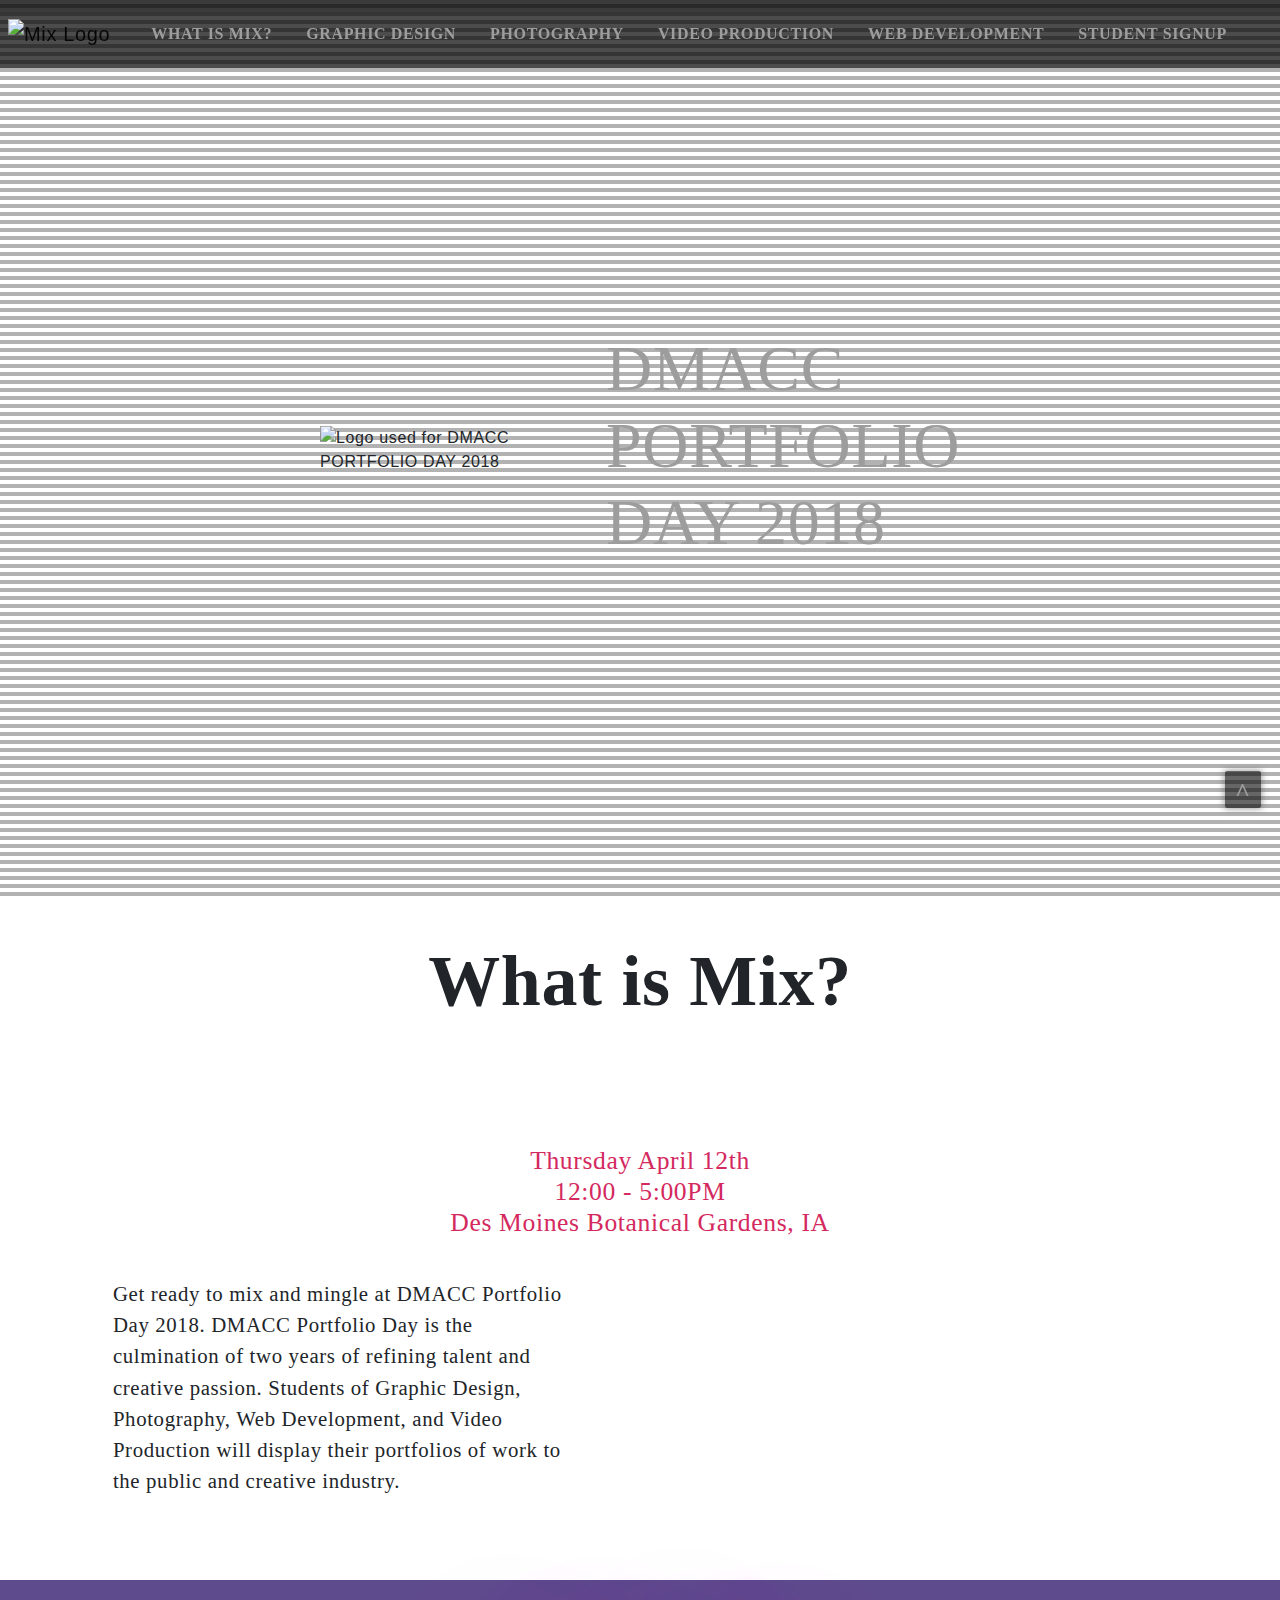
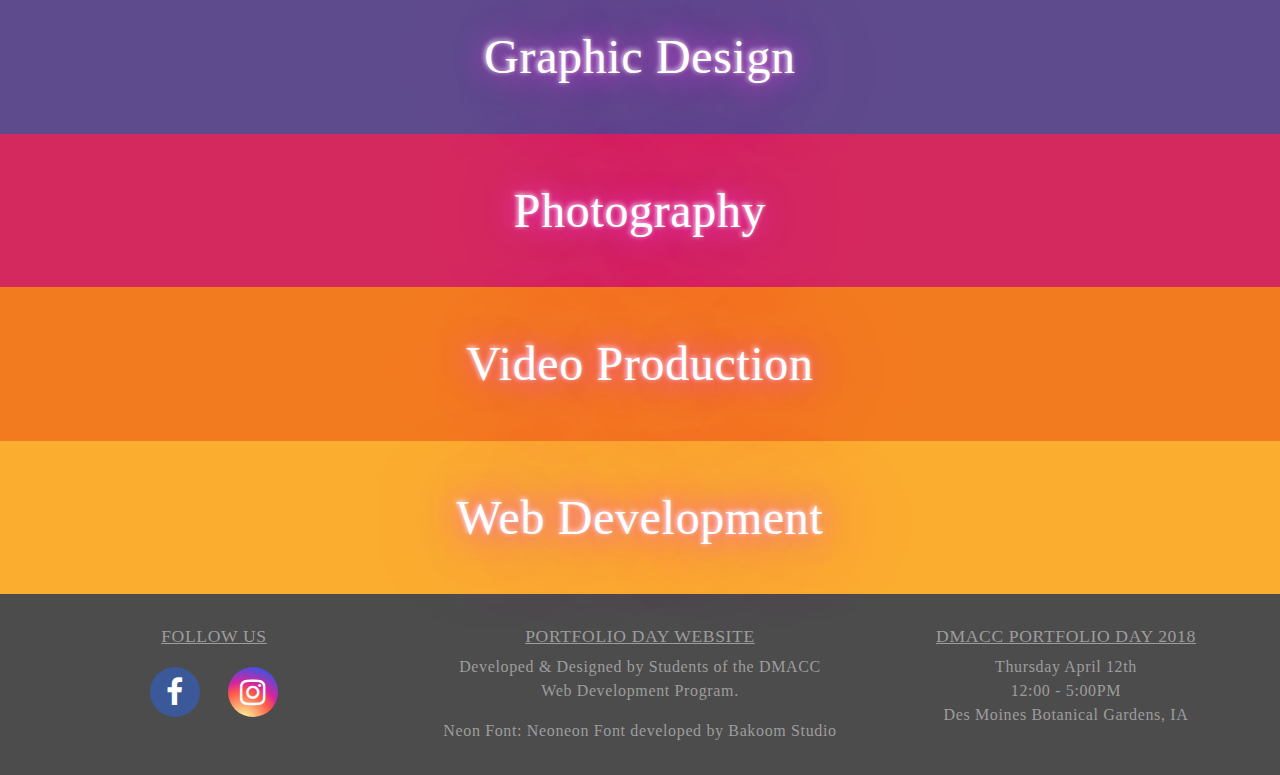
==== commit 241a89a6: "changed modal structure" ====
--- a/website/index.html
+++ b/website/index.html
@@ -1,6 +1,5 @@
 <!DOCTYPE html>
 <html>
-
 <head>
   <title>DMACC PORTFOLIO DAY</title>
   <meta charset="utf-8">
@@ -13,7 +12,6 @@
   <link rel="stylesheet" href="https://maxcdn.bootstrapcdn.com/bootstrap/4.0.0/css/bootstrap.min.css" integrity="sha384-Gn5384xqQ1aoWXA+058RXPxPg6fy4IWvTNh0E263XmFcJlSAwiGgFAW/dAiS6JXm"
     crossorigin="anonymous">
   <script src="https://ajax.googleapis.com/ajax/libs/jquery/3.3.1/jquery.min.js"></script>
-  <!-- <script src="https://maxcdn.bootstrapcdn.com/bootstrap/3.3.7/js/bootstrap.min.js"></script> -->
 
   <script src="//code.jquery.com/ui/1.12.1/jquery-ui.js"></script>
   <link href='assets/fonts/main-fonts.css' rel='stylesheet' type='text/css'>
@@ -33,48 +31,14 @@
       });
     });
   </script>
-
-
-  <!-- mix text, to keep it in place when switching between logos -->
-  <style>
-    .header-text {
-      display: block;
-      position: absolute;
-      top: 50%;
-      left: 85%;
-      transform: translate(-50%, -50%);
-      z-index: 10;
-      font-family: 'proxima_nova_ltsemibold';
-      font-size: 3em;
-      color: #EFEFEF;
-    }
-
-    @media only screen and (max-width: 640px) {
-      .header-text {
-        display: block;
-        position: absolute;
-        top: 70%;
-        left: 30%;
-        transform: translate(-50%, -50%);
-        z-index: 10;
-      }
-    }
-
-    @media only screen and (orientation: landscape) {
-     .mobilePadding {
-       padding-bottom: 20px;
-     }
-    }
-  </style>
 </head>
-
 <body id="page-top">
   <!--Section 1-->
   <div class="section1 scanlines">
     <!--Navigation-->
-    <nav class="navbar navbar-default navbar-expand-lg navbar-light fixed-top">
+    <nav class="navbar navbar-default navbar-expand-xl navbar-light fixed-top">
       <a class="navbar-brand nav-link" href="#page-top">
-        <img src="assets/img/MIX_logos_forWeb/MIX_Logo_Artboard 6 _web.png" height="30px" class="d-inline-block align-top" title="MIX"
+        <img src="assets/img/small-logo.png" height="30px" class="d-inline-block align-top" title="MIX"
           alt="Mix Logo">
       </a>
       <button class="navbar-toggler" type="button" data-toggle="collapse" data-target="#navbarNav" aria-controls="navbarNav" aria-expanded="false"
@@ -93,7 +57,13 @@
             <a class="nav-link" href="#photography"> PHOTOGRAPHY</a>
           </li>
           <li class="desktop-menu-item">
+            <a class="nav-link" href="#video-production">VIDEO PRODUCTION</a>
+          </li>
+          <li class="desktop-menu-item">
             <a class="nav-link" href="#web-development"> WEB DEVELOPMENT</a>
+          </li>
+          <li class="desktop-menu-item">
+            <a class="nav-link" href="form/bioform.php"> STUDENT SIGNUP</a>
           </li>
         </ul>
       </div>
@@ -102,48 +72,18 @@
 
     <!-- logo -->
     <div class="header-container">
-      <span class="cycleThroughLogos"></span>
-    </div>
-
-    <div class="header-text">
-      <h2>DMACC
-        <br> PORTFOLIO
-        <br> DAY 2018</h2>
-    </div>
+      <span id= "logo" class="cycleThroughLogos">
+        <img class='mix-logo' title='MIX Logo' alt='Logo used for DMACC PORTFOLIO DAY 2018' src='assets/img/MIX_GIF_forWeb/MIX_GIF_7.gif'>
+      </span>
+        <h2>DMACC<br>PORTFOLIO <BR> DAY 2018</h2>
+    </div>
+
     <script>
       //Main MIX logo animation rotate
-      var myVar = setInterval(cycleThroughImages, 1200);
-
-      var path = 'assets/img/MIX_logos_forWeb/',
-        imgs = ['MIX_Logo_Artboard 1 _web.png', 'MIX_Logo_Artboard 2 _web.png', 'MIX_Logo_Artboard 3 _web.png',
-          'MIX_Logo_Artboard 4 _web.png', 'MIX_Logo_Artboard 5 _web.png', 'MIX_Logo_Artboard 6 _web.png',
-          'MIX_Logo_Artboard 7 _web.png', 'MIX_Logo_Artboard 8 _web.png', 'MIX_Logo_Artboard 9 _web.png',
-          'MIX_Logo_Artboard 10 _web.png', 'MIX_Logo_Artboard 11 _web.png', 'MIX_Logo_Artboard 12 _web.png',
-          'MIX_Logo_Artboard 13 _web.png', 'MIX_Logo_Artboard 14 _web.png', 'MIX_Logo_Artboard 15 _web.png',
-
-          'MIX_Logo_Artboard 16 _web.png', 'MIX_Logo_Artboard 17 _web.png',
-          'MIX_Logo_Artboard 19 _web.png', 'MIX_Logo_Artboard 20 _web.png', 'MIX_Logo_Artboard 21 _web.png',
-          'MIX_Logo_Artboard 22 _web.png', 'MIX_Logo_Artboard 23 _web.png', 'MIX_Logo_Artboard 24 _web.png',
-          'MIX_Logo_Artboard 25 _web.png', 'MIX_Logo_Artboard 26 _web.png', 'MIX_Logo_Artboard 27 _web.png',
-          'MIX_Logo_Artboard 28 _web.png', 'MIX_Logo_Artboard 29 _web.png', 'MIX_Logo_Artboard 30 _web.png',
-          'MIX_Logo_Artboard 31 _web.png', 'MIX_Logo_Artboard 32 _web.png', 'MIX_Logo_Artboard 33 _web.png',
-          'MIX_Logo_Artboard 34 _web.png', 'MIX_Logo_Artboard 35 _web.png', 'MIX_Logo_Artboard 36 _web.png',
-          'MIX_Logo_Artboard 37 _web.png', 'MIX_Logo_Artboard 38 _web.png', 'MIX_Logo_Artboard 39 _web.png',
-          'MIX_Logo_Artboard 40 _web.png', 'MIX_Logo_Artboard 41 _web.png', 'MIX_Logo_Artboard 42 _web.png',
-          'MIX_Logo_Artboard 44 _web.png', 'MIX_Logo_Artboard 45 _web.png', 'MIX_Logo_Artboard 46 _web.png',
-          'MIX_Logo_Artboard 47 _web.png', 'MIX_Logo_Artboard 48 _web.png', 'MIX_Logo_Artboard 49 _web.png',
-          'MIX_Logo_Artboard 50 _web.png', 'MIX_Logo_Artboard 51 _web.png', 'MIX_Logo_Artboard 52 _web.png',
-          'MIX_Logo_Artboard 54 _web.png', 'MIX_Logo_Artboard 55 _web.png', 'MIX_Logo_Artboard 56 _web.png',
-          'MIX_Logo_Artboard 58 _web.png', 'MIX_Logo_Artboard 59 _web.png', 'MIX_Logo_Artboard 60 _web.png',
-          'MIX_Logo_Artboard 61 _web.png', 'MIX_Logo_Artboard 62 _web.png', 'MIX_Logo_Artboard 63 _web.png',
-          'MIX_Logo_Artboard 64 _web.png', 'MIX_Logo_Artboard 65 _web.png', 'MIX_Logo_Artboard 66 _web.png',
-          'MIX_Logo_Artboard 68 _web.png', 'MIX_Logo_Artboard 69 _web.png', 'MIX_Logo_Artboard 70 _web.png',
-          'MIX_Logo_Artboard 71 _web.png', 'MIX_Logo_Artboard 72 _web.png', 'MIX_Logo_Artboard 73 _web.png',
-          'MIX_Logo_Artboard 74 _web.png', 'MIX_Logo_Artboard 75 _web.png', 'MIX_Logo_Artboard 76 _web.png',
-          'MIX_Logo_Artboard 77 _web.png', 'MIX_Logo_Artboard 78 _web.png', 'MIX_Logo_Artboard 80 _web.png',
-          'MIX_Logo_Artboard 81 _web.png', 'MIX_Logo_Artboard 82 _web.png', 'MIX_Logo_Artboard 83 _web.png'
-        ];
-
+     var myVar = setInterval(cycleThroughImages, 12000);
+
+    var path ='assets/img/MIX_GIF_forWeb/';
+     var imgs=['MIX_GIF_1.gif', 'MIX_GIF_2.gif', 'MIX_GIF_3.gif', 'MIX_GIF_4.gif', 'MIX_GIF_5.gif', 'MIX_GIF_6.gif', 'MIX_GIF_7.gif'];
 
       function cycleThroughImages() {
         i = Math.floor(Math.random() * imgs.length);
@@ -182,8 +122,8 @@
         <div class="row">
           <div class="col-lg-6 col-12">
               <p class="mix-info-content">
-                  Get ready to mix and mingle at DMACC Portfolio Day 2018. DMACC Portfolio Day is the culmination of two years of 
-                  refining talent and creative passion. Students of Graphic Design, Photography, Web Development, and Video Production 
+                  Get ready to mix and mingle at DMACC Portfolio Day 2018. DMACC Portfolio Day is the culmination of two years of
+                  refining talent and creative passion. Students of Graphic Design, Photography, Web Development, and Video Production
                   will display their portfolios of work to the public and creative industry.
                 </p>
           </div>
@@ -203,18 +143,19 @@
 
     <h3 class="neon pink" id="graphic-design">Graphic Design</h3>
     <div class="center-people graphic">
-      <p id="graphicDesignStudents"></p>
-    </div>
-
-    <h3 class="neon pink" id="photography">Photography</h3>
+      <p id="graphicDesignStudents" onclick="modalGDContent()"></p>
+    </div>
+
+    <h3 class="neon pink" id="photography" onclick="modalPhotoContent()">Photography</h3>
     <div class="center-people photo">
-      <p id="photo"></p>
-    </div>
-
-    <h3 class="neon pink" id="web-development">Web Development</h3>
+      <p id="photo" onclick="modalPhotoContent()"></p>
+    </div>
+    <h3 class="neon pink" id="video-production" onclick="modalWDContent()">Video Production</h3>
+    <h3 class="neon pink" id="web-development" onclick="modalWDContent()">Web Development</h3>
     <div class="center-people web">
-      <p id="webDev"></p>
-    </div>
+      <p id="webDev" onclick="modalWDContent()"></p>
+    </div>
+
   </div>
   <!--End Section 3-->
 
@@ -222,35 +163,18 @@
   <div id="myModal" class="bioModal">
     <div class="container-fluid">
       <!-- Modal content -->
-      <div class="modalContent">
+      <div id="modalContent" class="modalContent">
         <div class="row">
-          <span class="close">&times;</span>
+          <span class="close">X</span>
           <div id="modalPhoto" class="col-lg-6 col-12">
-            <img width='400px' src='assets/img/girl.jpg' />
-          </div>
-          <div class="col-lg-6 col-12">
-            <div id="modalText">
-              <div class="glitch" data-text="JANE DOE">JANE DOE</div>
-              <p>WEB DEVELOPMENT</p>
-              <div class="bioLinks">
-                <p>
-                  <a href="#">janedoe@yahoo.com</a>
-                </p>
-                <p>
-                  <a href="#">My Portfolio</a>
-                </p>
-                <p>
-                  <a href="#">My Repo | Linkedin</a>
-                </p>
-              </div>
-              <h3>HOMETOWN</h3>
-              <p>Des Moines, IA</p>
-              <h3>CAREER GOALS</h3>
-              <p>Just being totally awesome at my job!</p>
-              <h3>THREE WORDS TO DESCRIBE ME</h3>
-              <p>Smart, Really Smart, &amp; Uber Smart</p>
-            </div>
-          </div>
+
+
+        <div class='col-lg-6 col-12'>
+        <div id='modalText' class='modalText'>
+          
+</div>
+        </div>
+        </div>
         </div>
         <!--End Row -->
       </div>
@@ -286,13 +210,12 @@
   <p id="fixedBtn">
     <a id="toTopBtn" href="#page-top">^</a>
   </p>
-  <script>
+<script>
     // $("#accordion").accordion({
     //   heightStyle: "content",
     //   animate: 300,
     //   collapsible: false
     // });
-
     // <!--
     //     function openPhotosAccordion() {
     //       $("#accordion").accordion({
@@ -303,7 +226,6 @@
     //       $("#accordion").accordion("option", "active", 1);
     //       callPhotoStudents();
     //     }
-
     //     function openGDAccordion() {
     //       $("#accordion").accordion({
     //         active: 2
@@ -313,7 +235,6 @@
     //       $("#accordion").accordion("option", "active", 0);
     //       callGraphicDesignStudents();
     //     }
-
     //     function openWebAccordion() {
     //       $("#accordion").accordion({
     //         active: 2
@@ -324,8 +245,7 @@
     //       $("#accordion").accordion("option", "active", 2);
     //       callWebDevStudents();
     //     } -->
-
-    // function callWebDevStudents() {
+  // function callWebDevStudents() {
     var xmlhttp = new XMLHttpRequest();
     xmlhttp.onreadystatechange = function () {
       if (this.readyState == 4 && this.status == 200) {
@@ -335,8 +255,7 @@
     xmlhttp.open("GET", "assets/php/webDevStudents.php", true);
     xmlhttp.send();
     // }
-
-    // function callGraphicDesignStudents() {
+    //function callGraphicDesignStudents() {
     var xmlhttp = new XMLHttpRequest();
     xmlhttp.onreadystatechange = function () {
       if (this.readyState == 4 && this.status == 200) {
@@ -345,9 +264,8 @@
     };
     xmlhttp.open("GET", "assets/php/graphicDesignStudents.php", true);
     xmlhttp.send();
-    // }
-
-    // function callPhotoStudents() {
+     //}
+    //function callPhotoStudents() {
     var xmlhttp = new XMLHttpRequest();
     xmlhttp.onreadystatechange = function () {
       if (this.readyState == 4 && this.status == 200) {
@@ -356,21 +274,19 @@
     };
     xmlhttp.open("GET", "assets/php/photographyStudents.php", true);
     xmlhttp.send();
-    // }
+     //}
+
     //Modal Scripts
     // Get the modal
     var bioModal = document.getElementById('myModal');
-
     // Get the <span> element that closes the modal
     var span = document.getElementsByClassName("close")[0];
-
     // When the user clicks the button, open the modal
     function modalDisplay() {
       bioModal.classList.add('expand');
       bioModal.style.display = "block";
     }
-
-    // When the user clicks on <span> (x), close the modal 
+    // When the user clicks on <span> (x), close the modal
     span.onclick = function () {
       bioModal.classList.add('collapse');
       //remove added animation classes after set amound of time
@@ -378,7 +294,6 @@
         bioModal.classList.remove('expand', 'collapse');
       }, 1250);
     }
-
     // When the user clicks anywhere outside of the modal, close it
     window.onclick = function (event) {
       if (event.target == bioModal) {
@@ -389,15 +304,54 @@
         }, 1250);
       }
     }
+    var targetID;
+    function modalGDContent(){
+      var xmlhttp = new XMLHttpRequest();
+      xmlhttp.onreadystatechange = function (event) {
+        $("img").click(function(event) {
+        targetID=event.target.id;
+       //alert(targetID);
+   });
+        if (this.readyState == 4 && this.status == 200) {
+          document.getElementById("modalContent").innerHTML = this.responseText;
+        }
+      };
+      xmlhttp.open("GET", "assets/php/loadGDModal.php?q=" + targetID, true);
+      xmlhttp.send();
+    }
+    function modalPhotoContent(){
+      var xmlhttp = new XMLHttpRequest();
+      xmlhttp.onreadystatechange = function (event) {
+        $("img").click(function(event) {
+        targetID=event.target.id;
+       //alert(targetID);
+   });
+        if (this.readyState == 4 && this.status == 200) {
+          document.getElementById("modalContent").innerHTML = this.responseText;
+        }
+      };
+      xmlhttp.open("GET", "assets/php/loadphotoModal.php?q=" + targetID, true);
+      xmlhttp.send();
+    }
+    function modalWDContent(){
+      var xmlhttp = new XMLHttpRequest();
+      xmlhttp.onreadystatechange = function (event) {
+        $("img").click(function(event) {
+        targetID=event.target.id;
+       //alert(targetID);
+   });
+        if (this.readyState == 4 && this.status == 200) {
+          document.getElementById("modalContent").innerHTML = this.responseText;
+        }
+      };
+      xmlhttp.open("GET", "assets/php/loadWDModal.php?q=" + targetID, true);
+      xmlhttp.send();
+    }
   </script>
   <script src="https://maxcdn.bootstrapcdn.com/bootstrap/4.0.0/js/bootstrap.min.js" integrity="sha384-JZR6Spejh4U02d8jOt6vLEHfe/JQGiRRSQQxSfFWpi1MquVdAyjUar5+76PVCmYl"
     crossorigin="anonymous"></script>
-  <!-- <script src="https://code.jquery.com/jquery-3.2.1.slim.min.js" integrity="sha384-KJ3o2DKtIkvYIK3UENzmM7KCkRr/rE9/Qpg6aAZGJwFDMVNA/GpGFF93hXpG5KkN"
-    crossorigin="anonymous"></script> -->
   <script src="https://cdnjs.cloudflare.com/ajax/libs/popper.js/1.12.9/umd/popper.min.js" integrity="sha384-ApNbgh9B+Y1QKtv3Rn7W3mgPxhU9K/ScQsAP7hUibX39j7fakFPskvXusvfa0b4Q"
     crossorigin="anonymous"></script>
-
   <script src="assets/js/countdown.js"></script>
 </body>
-
-</html>+</html>
--- a/website/assets/css/main.css
+++ b/website/assets/css/main.css
@@ -36,7 +36,9 @@
   color: #ffffff; }
 
 .navbar-toggler {
-  margin: 1% 3%; }
+  margin: 1% 3%;
+  font-size: 1.2rem;
+  /*This changes the size of the toggler*/ }
 
 .navbar-light .navbar-toggler {
   background: rgba(157, 157, 157, 0.4); }
@@ -74,6 +76,10 @@
   -ms-transform: translate(-50%, -50%);
   transform: translate(-50%, -50%);
   z-index: 10; }
+  .header-container h2 {
+    font-family: 'proxima_nova_ltsemibold';
+    font-size: 4em;
+    color: #9d9d9d; }
 
 .mix-logo {
   width: 40vw; }
@@ -170,54 +176,8 @@
 .center-people {
   text-align: center; }
 
-.ui-accordion {
-  margin: -8px; }
-
-.ui-helper-reset {
-  border: none; }
-
-.ui-corner-all,
-.ui-corner-top,
-.ui-corner-right,
-.ui-corner-tr,
-.ui-corner-all,
-.ui-corner-top,
-.ui-corner-left,
-.ui-corner-tl,
-.ui-corner-all,
-.ui-corner-bottom,
-.ui-corner-right,
-.ui-corner-br,
-.ui-corner-all,
-.ui-corner-bottom,
-.ui-corner-left,
-.ui-corner-bl {
-  border-radius: 0px; }
-
-.ui-accordion .ui-accordion-header {
-  text-align: center;
-  font-size: 2.5em;
-  border: none;
-  margin: 1px 0; }
-
-.ui-accordion .ui-accordion-header .ui-icon {
-  position: absolute;
-  right: 100%;
-  margin-right: -30px;
-  top: 50%;
-  margin-top: -8px; }
-
-.ui-accordion-icons .ui-accordion-header a {
-  padding-right: 1em; }
-
-.ui-accordion-header:first-of-type {
-  background: #5e4b8d; }
-
-#accordion .ui-accordion-header:nth-of-type(2) {
-  background: #d4295e; }
-
-#accordion .ui-accordion-header:nth-of-type(3) {
-  background: #fbad2f; }
+#accordion p {
+  margin-bottom: 0; }
 
 .graphic {
   background: #5e4b8d;
@@ -231,23 +191,30 @@
 
 .photo {
   background: #d4295f;
-  background: -moz-linear-gradient(top, #d4295f 0%, #d62960 60%, #f59536 93%, #fbac2d 100%);
-  background: -webkit-gradient(left top, left bottom, color-stop(0%, #d4295f), color-stop(60%, #d62960), color-stop(93%, #f59536), color-stop(100%, #fbac2d));
-  background: -webkit-linear-gradient(top, #d4295f 0%, #d62960 60%, #f59536 93%, #fbac2d 100%);
-  background: -o-linear-gradient(top, #d4295f 0%, #d62960 60%, #f59536 93%, #fbac2d 100%);
-  background: -ms-linear-gradient(top, #d4295f 0%, #d62960 60%, #f59536 93%, #fbac2d 100%);
-  background: -webkit-gradient(linear, left top, left bottom, from(#d4295f), color-stop(60%, #d62960), color-stop(93%, #f59536), to(#fbac2d));
-  background: linear-gradient(to bottom, #d4295f 0%, #d62960 60%, #f59536 93%, #fbac2d 100%); }
+  background: -moz-linear-gradient(top, #d4295f 0%, #d4295f 16%, #d4295f 53%, #f37b1f 100%);
+  background: -webkit-gradient(left top, left bottom, color-stop(0%, #d4295f), color-stop(16%, #d4295f), color-stop(53%, #d4295f), color-stop(100%, #f37b1f));
+  background: -webkit-linear-gradient(top, #d4295f 0%, #d4295f 16%, #d4295f 53%, #f37b1f 100%);
+  background: -o-linear-gradient(top, #d4295f 0%, #d4295f 16%, #d4295f 53%, #f37b1f 100%);
+  background: -ms-linear-gradient(top, #d4295f 0%, #d4295f 16%, #d4295f 53%, #f37b1f 100%);
+  background: linear-gradient(to bottom, #d4295f 0%, #d4295f 16%, #d4295f 53%, #f37b1f 100%); }
+
+.video {
+  background: #f37b1f;
+  background: -moz-linear-gradient(top, #f37b1f 0%, #f37b1f 79%, #fbad2f 100%);
+  background: -webkit-gradient(left top, left bottom, color-stop(0%, #f37b1f), color-stop(79%, #f37b1f), color-stop(100%, #fbad2f));
+  background: -webkit-linear-gradient(top, #f37b1f 0%, #f37b1f 79%, #fbad2f 100%);
+  background: -o-linear-gradient(top, #f37b1f 0%, #f37b1f 79%, #fbad2f 100%);
+  background: -ms-linear-gradient(top, #f37b1f 0%, #f37b1f 79%, #fbad2f 100%);
+  background: linear-gradient(to bottom, #f37b1f 0%, #f37b1f 79%, #fbad2f 100%); }
 
 .web {
   background: #fbad2f;
-  background: -moz-linear-gradient(top, #fbad2f 0%, rgba(251, 173, 47, 0.71) 100%);
-  background: -webkit-gradient(left top, left bottom, color-stop(0%, #fbad2f), color-stop(100%, rgba(251, 173, 47, 0.71)));
-  background: -webkit-linear-gradient(top, #fbad2f 0%, rgba(251, 173, 47, 0.71) 100%);
-  background: -o-linear-gradient(top, #fbad2f 0%, rgba(251, 173, 47, 0.71) 100%);
-  background: -ms-linear-gradient(top, #fbad2f 0%, rgba(251, 173, 47, 0.71) 100%);
-  background: -webkit-gradient(linear, left top, left bottom, from(#fbad2f), to(rgba(251, 173, 47, 0.71)));
-  background: linear-gradient(to bottom, #fbad2f 0%, rgba(251, 173, 47, 0.71) 100%); }
+  background: -moz-linear-gradient(top, #fbad2f 0%, rgba(245, 214, 128, 0.96) 100%);
+  background: -webkit-gradient(left top, left bottom, color-stop(0%, #fbad2f), color-stop(100%, rgba(245, 214, 128, 0.96)));
+  background: -webkit-linear-gradient(top, #fbad2f 0%, rgba(245, 214, 128, 0.96) 100%);
+  background: -o-linear-gradient(top, #fbad2f 0%, rgba(245, 214, 128, 0.96) 100%);
+  background: -ms-linear-gradient(top, #fbad2f 0%, rgba(245, 214, 128, 0.96) 100%);
+  background: linear-gradient(to bottom, #fbad2f 0%, rgba(245, 214, 128, 0.96) 100%); }
 
 /* Accordion Images Effects */
 #graphicDesignStudents img:hover, #photo img:hover, #webDev img:hover {
@@ -423,7 +390,7 @@
 
 /* Modal Content */
 .modalContent {
-  border-radius: 2px;
+  border-radius: 15px;
   position: relative;
   -webkit-box-shadow: 0px 0px 1px 1px #191919;
   box-shadow: 0px 0px 1px 1px #191919;
@@ -442,27 +409,35 @@
   background: linear-gradient(135deg, #5e4b8d 0%, #d4295e 50%, #fbad2f 100%);
   background-size: 150% 150%; }
 
-#modalPhoto img {
-  display: block;
-  width: 80%;
-  margin-left: auto;
-  margin-right: auto;
-  padding: 8% 0 8% 8%; }
+#modalPhoto{
+border-radius: 15px;
+  width: 40%;
+}
 
 /* Modal Text */
-#modalText {
-  padding: 6% 6% 6% 0;
+#modalText, .modalText {
   font-family: 'proxima_nova_ltsemibold';
-  color: #f5f5f5; }
-
+  color: #f5f5f5;
+  margin-right: 10%;
+  float: right;
+  clear: both;
+width: 45%;
+ }
+#modalText h1{
+  display: inline;
+  text-decoration: underline;
+  margin: 0 5px 5px 5px;
+}
 #modalText h3 {
   margin-bottom: 0;
   margin-top: 5px; }
 
 #modalText p {
-  font-size: 1.3em;
+  font-size: 1.5em;
   margin-top: 0;
-  margin-bottom: 5px; }
+  margin-bottom: 5px;
+
+}
 
 .bioLinks {
   padding-top: 3.5%;
@@ -799,11 +774,27 @@
   100% {
     -webkit-transform: scale(0);
     transform: scale(0); } }
+#graphic-design {
+  background: #5e4b8d; }
+
+#photography {
+  background: #d4295f; }
+
+#web-development {
+  background: #fbad2f; }
+
+#video-production {
+  background: #f37b1f; }
+
+#photography, #web-development, #graphic-design, #video-production {
+  margin: 0;
+  padding: 1em;
+  font-size: 3em; }
+
 /* Footer */
 footer {
   background: rgba(0, 0, 0, 0.7);
   margin: 0;
-  margin-top: -1rem;
   text-align: center;
   padding: 2em 1em 1em 1em;
   font-family: 'proxima_nova_ltsemibold';
@@ -877,6 +868,24 @@
   box-shadow: 0px 0px 0px 0px rgba(75, 75, 75, 0.5); }
 
 /* MEDIA QUERIES */
+/* Navigation Media Queries */
+@media only screen and (max-width: 1450px) {
+  .navbar-light .navbar-nav .nav-link {
+    font-size: 1.1em; }
+
+  .navbar-nav .nav-link {
+    padding-right: 0;
+    padding-left: 0; }
+
+  .nav-link {
+    padding: .5rem; } }
+@media only screen and (max-width: 1300px) {
+  .navbar-light .navbar-nav .nav-link {
+    font-size: 1em; } }
+@media only screen and (min-width: 1200px) {
+  .navbar-expand-xl .navbar-nav .nav-link {
+    padding-right: 0;
+    padding-left: 0; } }
 /*Section 1 Media Queries*/
 @media only screen and (max-width: 1000px) {
   .header-container {
@@ -893,10 +902,14 @@
   .header-container h2 {
     position: relative;
     padding-left: 0.5em;
-    /*padding-left to make heading align up with the logo*/
-    font-family: 'proxima_nova_ltsemibold';
-    font-size: 3em; } }
-@media only screen and (max-width: 640px) {
+    /*padding-left to make heading align up with the logo*/ } }
+@media only screen and (max-width: 1400px) {
+  .mix-logo {
+    width: 50vw; } }
+@media only screen and (max-width: 1150px) {
+  .mix-logo {
+    width: 60vw; } }
+@media only screen and (max-width: 700px) {
   .header-container {
     display: block;
     position: absolute;
@@ -911,14 +924,18 @@
   .header-container h2 {
     position: relative;
     padding-left: 0.5em;
-    /*padding-left to make heading align up with the logo*/
-    font-family: 'proxima_nova_ltsemibold';
-    font-size: 3em; } }
+    /*padding-left to make heading align up with the logo*/ } }
 /* What is Mix Section Media Queries */
 @media only screen and (max-width: 991px) {
   #mix-info .col-lg-6:first-child, #mix-info .col-lg-6:nth-child(2) {
     padding: 2% 5%;
-    font-size: 1.2em; } }
+    font-size: 1.2em; }
+
+  .mix-info-title {
+    padding-top: 1em; }
+
+  .mix-info .mix-info-container {
+    margin-bottom: 3em; } }
 @media only screen and (max-width: 767px) {
   .mix-info {
     height: 100%; }
@@ -1005,6 +1022,17 @@
 @media only screen and (max-width: 425px) {
   .glitch {
     font-size: 2.5em; } }
+/* Student Section Media Query */
+/* iPhone SE and other small phones */
+@media only screen and (max-width: 350px) {
+  #photography, #web-development, #graphic-design {
+    margin: 0;
+    padding: 1em;
+    font-size: 2.5em; } }
+/* Makes the header-container's text fit the screen */
+@media only screen and (max-width: 390px) {
+  .header-container h2 {
+    font-size: 3em; } }
 /*Footer Media Query*/
 @media only screen and (max-width: 991px) {
   div.col-lg-4 {
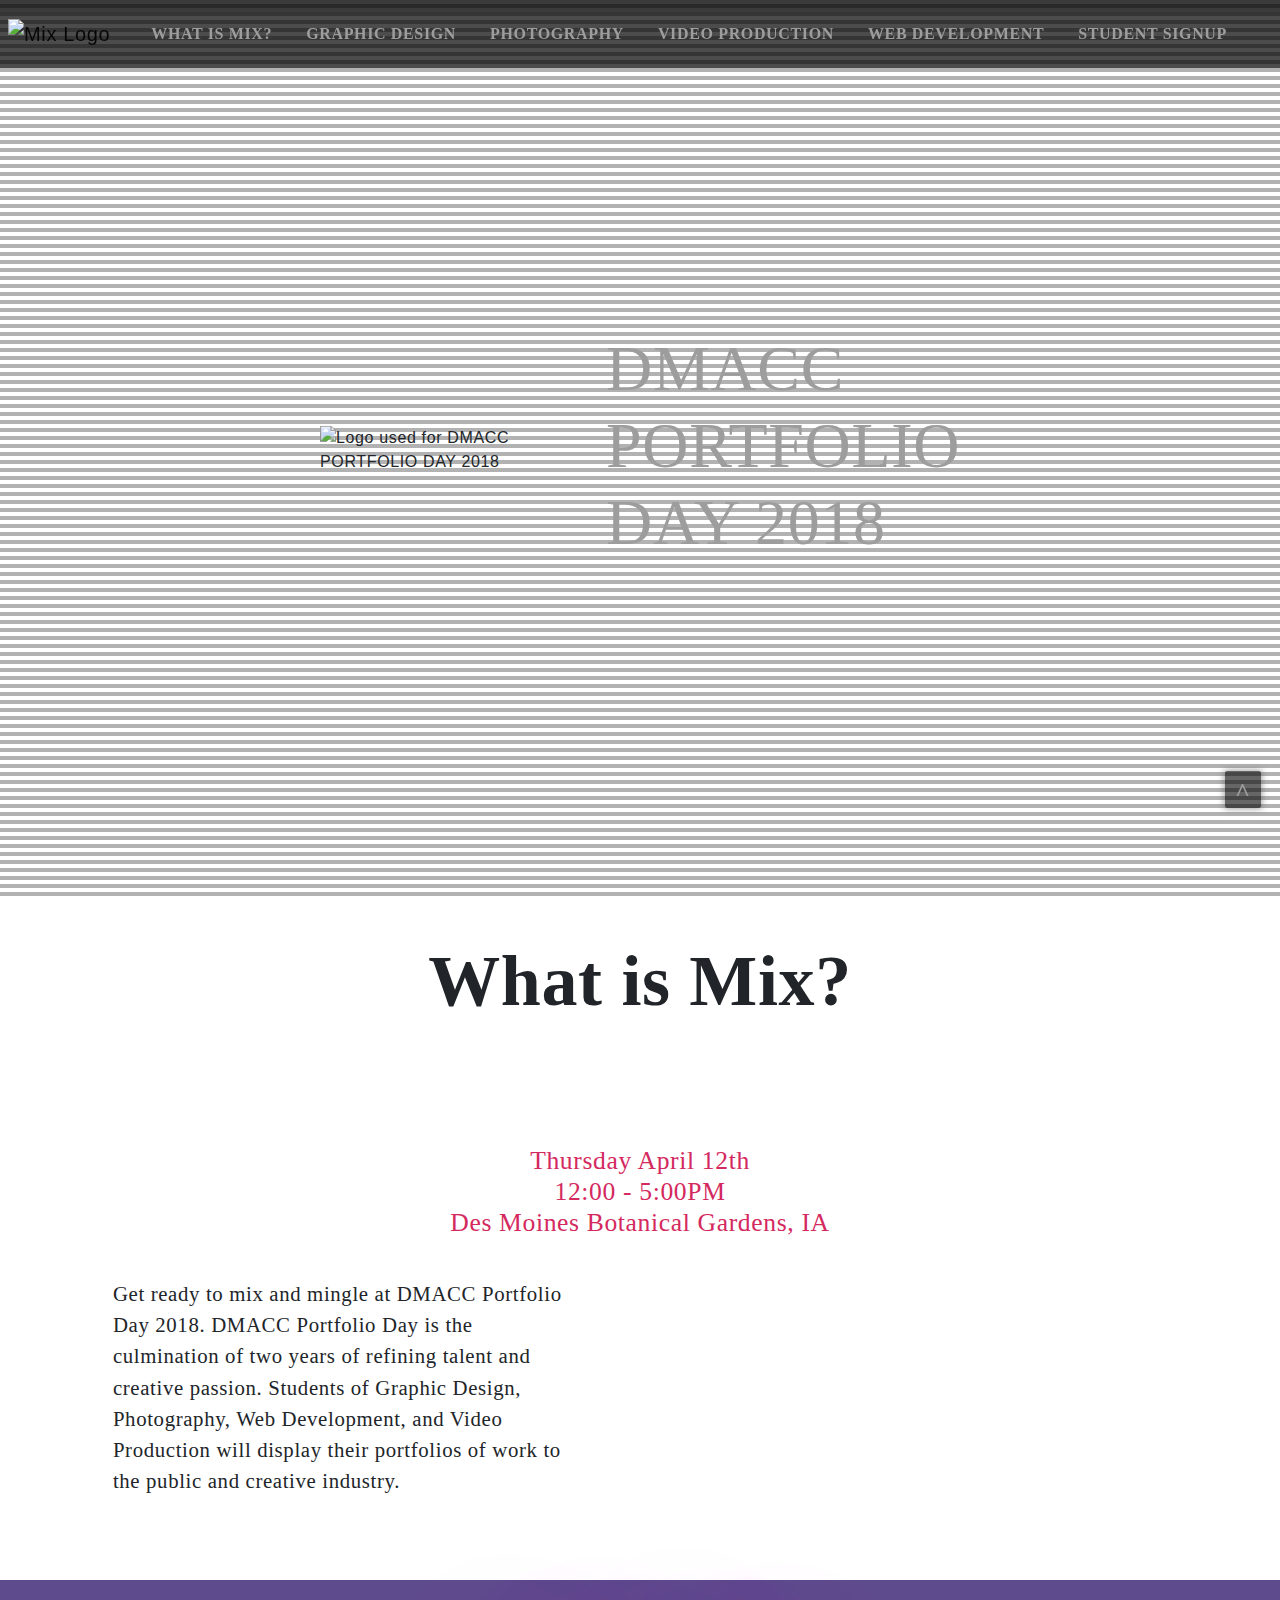
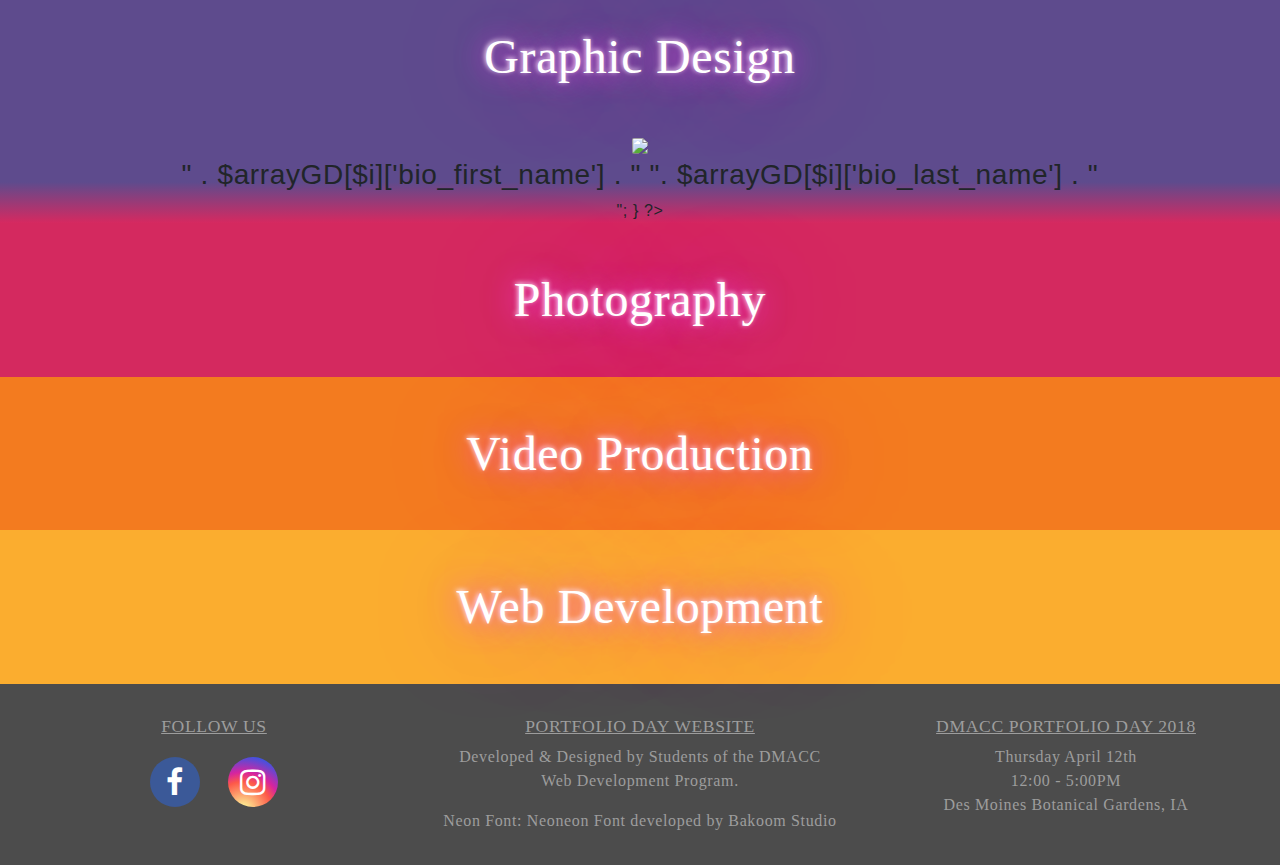
==== commit aaa5b33d: "Merge branch 'master' of https://github.com/loganada/portfolioDay" ====
--- a/website/index.html
+++ b/website/index.html
@@ -32,7 +32,7 @@
     });
   </script>
 </head>
-<body id="page-top">
+<body id="page-top" onload="modalWDContent()">
   <!--Section 1-->
   <div class="section1 scanlines">
     <!--Navigation-->
@@ -146,14 +146,17 @@
       <p id="graphicDesignStudents" onclick="modalGDContent()"></p>
     </div>
 
-    <h3 class="neon pink" id="photography" onclick="modalPhotoContent()">Photography</h3>
-    <div class="center-people photo">
-      <p id="photo" onclick="modalPhotoContent()"></p>
-    </div>
-    <h3 class="neon pink" id="video-production" onclick="modalWDContent()">Video Production</h3>
-    <h3 class="neon pink" id="web-development" onclick="modalWDContent()">Web Development</h3>
-    <div class="center-people web">
-      <p id="webDev" onclick="modalWDContent()"></p>
+    <h3 class="neon pink" id="photography">Photography</h3>
+    <div class="center-people photo" onclick="modalphotoContent()">
+      <p id="photo"></p>
+    </div>
+    <h3 class="neon pink" id="video-production" >Video Production</h3>
+    <div class="center-people video" onclick="modalVideoContent()">
+      <p id="VP"></p>
+    </div>
+    <h3 class="neon pink" id="web-development" >Web Development</h3>
+    <div class="center-people web" onclick="modalWDContent()">
+      <p id="webDev"></p>
     </div>
 
   </div>
@@ -161,17 +164,17 @@
 
   <!-- The Bio Modal -->
   <div id="myModal" class="bioModal">
-    <div class="container-fluid">
+    <div class="container-fluid" id="bioContainer">
       <!-- Modal content -->
       <div id="modalContent" class="modalContent">
+        <span class='close'>X</span>
         <div class="row">
-          <span class="close">X</span>
           <div id="modalPhoto" class="col-lg-6 col-12">
 
 
         <div class='col-lg-6 col-12'>
         <div id='modalText' class='modalText'>
-          
+
 </div>
         </div>
         </div>
@@ -211,6 +214,7 @@
     <a id="toTopBtn" href="#page-top">^</a>
   </p>
 <script>
+
     // $("#accordion").accordion({
     //   heightStyle: "content",
     //   animate: 300,
@@ -275,28 +279,105 @@
     xmlhttp.open("GET", "assets/php/photographyStudents.php", true);
     xmlhttp.send();
      //}
-
+     //function callVideoStudents() {
+     var xmlhttp = new XMLHttpRequest();
+     xmlhttp.onreadystatechange = function () {
+       if (this.readyState == 4 && this.status == 200) {
+         document.getElementById("VP").innerHTML = this.responseText;
+       }
+     };
+     xmlhttp.open("GET", "assets/php/videoStudents.php", true);
+     xmlhttp.send();
+      //}
+      var targetID;
+  function modalGDContent(){
+      //modalDisplay();
+        var xmlhttp = new XMLHttpRequest();
+        xmlhttp.onreadystatechange = function (event) {
+          $("img").click(function(event) {
+
+          targetID=event.target.id;
+         //alert(targetID);
+     });
+          if (this.readyState == 4 && this.status == 200) {
+            document.getElementById("modalContent").innerHTML = this.responseText;
+          }
+        };
+        xmlhttp.open("GET", "assets/php/loadGDModal.php?q=" + targetID, true);
+        xmlhttp.send();
+      }
+      function modalPhotoContent(){
+
+        var xmlhttp = new XMLHttpRequest();
+        xmlhttp.onreadystatechange = function (event) {
+          $("img").click(function(event) {
+
+          targetID=event.target.id;
+         //alert(targetID);
+     });
+          if (this.readyState == 4 && this.status == 200) {
+            document.getElementById("modalContent").innerHTML = this.responseText;
+          }
+        };
+        xmlhttp.open("GET", "assets/php/loadphotoModal.php?q=" + targetID, true);
+        xmlhttp.send();
+      }
+      function modalVideoContent(){
+
+        var xmlhttp = new XMLHttpRequest();
+        xmlhttp.onreadystatechange = function (event) {
+          $("img").click(function(event) {
+
+          targetID=event.target.id;
+         //alert(targetID);
+     });
+          if (this.readyState == 4 && this.status == 200) {
+
+            document.getElementById("modalContent").innerHTML = this.responseText;
+          }
+        };
+        xmlhttp.open("GET", "assets/php/loadVideoModal.php?q=" + targetID, true);
+        xmlhttp.send();
+      }
+      function modalWDContent(){
+
+        var xmlhttp = new XMLHttpRequest();
+        xmlhttp.onreadystatechange = function (event) {
+          $("img").click(function(event) {
+
+          targetID=event.target.id;
+         //alert(targetID);
+     });
+          if (this.readyState == 4 && this.status == 200) {
+            document.getElementById("modalContent").innerHTML = this.responseText;
+          }
+        };
+        xmlhttp.open("GET", "assets/php/loadWDModal.php?q=" + targetID, true);
+        xmlhttp.send();
+      }
     //Modal Scripts
     // Get the modal
     var bioModal = document.getElementById('myModal');
+    var bioContainer = document.getElementById('bioContainer');
+    var navbarArea = document.getElementById('navbarNav');
     // Get the <span> element that closes the modal
-    var span = document.getElementsByClassName("close")[0];
-    // When the user clicks the button, open the modal
-    function modalDisplay() {
-      bioModal.classList.add('expand');
-      bioModal.style.display = "block";
-    }
+
+    var closebutton = document.getElementsByClassName("close")[0];
     // When the user clicks on <span> (x), close the modal
-    span.onclick = function () {
-      bioModal.classList.add('collapse');
+
+      function closeModal() {
+        bioModal.classList.add('collapse');
       //remove added animation classes after set amound of time
       setTimeout(function () {
         bioModal.classList.remove('expand', 'collapse');
       }, 1250);
     }
+
+
+
     // When the user clicks anywhere outside of the modal, close it
     window.onclick = function (event) {
-      if (event.target == bioModal) {
+      if (event.target == bioModal || event.target == bioContainer|| event.target == navbarArea) {
         bioModal.classList.add('collapse');
         //remove added animation classes after set amount of time
         setTimeout(function () {
@@ -304,11 +385,22 @@
         }, 1250);
       }
     }
+
+
+      // When the user clicks the image of the student, open the modal
+      function modalDisplay() {
+      bioModal.classList.add('expand');
+      bioModal.style.display = "block";
+
+    }
     var targetID;
-    function modalGDContent(){
+
+function modalGDContent(){
+
       var xmlhttp = new XMLHttpRequest();
       xmlhttp.onreadystatechange = function (event) {
         $("img").click(function(event) {
+
         targetID=event.target.id;
        //alert(targetID);
    });
@@ -319,10 +411,13 @@
       xmlhttp.open("GET", "assets/php/loadGDModal.php?q=" + targetID, true);
       xmlhttp.send();
     }
+
     function modalPhotoContent(){
+
       var xmlhttp = new XMLHttpRequest();
       xmlhttp.onreadystatechange = function (event) {
         $("img").click(function(event) {
+
         targetID=event.target.id;
        //alert(targetID);
    });
@@ -333,10 +428,30 @@
       xmlhttp.open("GET", "assets/php/loadphotoModal.php?q=" + targetID, true);
       xmlhttp.send();
     }
-    function modalWDContent(){
+
+    function modalVideoContent(){
+
       var xmlhttp = new XMLHttpRequest();
       xmlhttp.onreadystatechange = function (event) {
         $("img").click(function(event) {
+
+        targetID=event.target.id;
+       //alert(targetID);
+   });
+        if (this.readyState == 4 && this.status == 200) {
+
+          document.getElementById("modalContent").innerHTML = this.responseText;
+        }
+      };
+      xmlhttp.open("GET", "assets/php/loadVideoModal.php?q=" + targetID, true);
+      xmlhttp.send();
+    }
+    function modalWDContent(){
+
+      var xmlhttp = new XMLHttpRequest();
+      xmlhttp.onreadystatechange = function (event) {
+        $("img").click(function(event) {
+
         targetID=event.target.id;
        //alert(targetID);
    });
@@ -347,6 +462,7 @@
       xmlhttp.open("GET", "assets/php/loadWDModal.php?q=" + targetID, true);
       xmlhttp.send();
     }
+
   </script>
   <script src="https://maxcdn.bootstrapcdn.com/bootstrap/4.0.0/js/bootstrap.min.js" integrity="sha384-JZR6Spejh4U02d8jOt6vLEHfe/JQGiRRSQQxSfFWpi1MquVdAyjUar5+76PVCmYl"
     crossorigin="anonymous"></script>
--- a/website/assets/css/main.css
+++ b/website/assets/css/main.css
@@ -10,7 +10,7 @@
   max-width: 100%;
   overflow-x: hidden;
   letter-spacing: .04em; }
-
+  
 /* Navigation Bar */
 .navbar {
   margin: 0;
@@ -196,7 +196,8 @@
   background: -webkit-linear-gradient(top, #d4295f 0%, #d4295f 16%, #d4295f 53%, #f37b1f 100%);
   background: -o-linear-gradient(top, #d4295f 0%, #d4295f 16%, #d4295f 53%, #f37b1f 100%);
   background: -ms-linear-gradient(top, #d4295f 0%, #d4295f 16%, #d4295f 53%, #f37b1f 100%);
-  background: linear-gradient(to bottom, #d4295f 0%, #d4295f 16%, #d4295f 53%, #f37b1f 100%); }
+  background: linear-gradient(to bottom, #d4295f 0%, #d4295f 16%, #d4295f 53%, #f37b1f 100%);
+}
 
 .video {
   background: #f37b1f;
@@ -217,7 +218,7 @@
   background: linear-gradient(to bottom, #fbad2f 0%, rgba(245, 214, 128, 0.96) 100%); }
 
 /* Accordion Images Effects */
-#graphicDesignStudents img:hover, #photo img:hover, #webDev img:hover {
+#graphicDesignStudents img:hover, #photo img:hover, #webDev img:hover, #VP img:hover{
   cursor: pointer; }
 
 .picture {
@@ -407,18 +408,23 @@
   background: -webkit-linear-gradient(315deg, #5e4b8d 0%, #d4295e 50%, #fbad2f 100%);
   background: -o-linear-gradient(315deg, #5e4b8d 0%, #d4295e 50%, #fbad2f 100%);
   background: linear-gradient(135deg, #5e4b8d 0%, #d4295e 50%, #fbad2f 100%);
-  background-size: 150% 150%; }
+  background-size: 150% 150%;
+overflow: scroll;}
 
 #modalPhoto{
 border-radius: 15px;
   width: 40%;
 }
 
+.center{
+  text-align: center;
+}
 /* Modal Text */
 #modalText, .modalText {
   font-family: 'proxima_nova_ltsemibold';
   color: #f5f5f5;
-  margin-right: 10%;
+  margin-right: 5%;
+
   float: right;
   clear: both;
 width: 45%;
@@ -426,11 +432,13 @@
 #modalText h1{
   display: inline;
   text-decoration: underline;
-  margin: 0 5px 5px 5px;
+  margin: 10px 5px 5px 5px;
 }
 #modalText h3 {
-  margin-bottom: 0;
-  margin-top: 5px; }
+display: inline;}
+#modalText h5 {
+
+display: inline;}
 
 #modalText p {
   font-size: 1.5em;
@@ -438,21 +446,30 @@
   margin-bottom: 5px;
 
 }
-
+.descrip{
+background: rgba(255, 166, 77, .2);
+  border-radius: 20px;
+  text-align: center;
+color: black;
+}
 .bioLinks {
-  padding-top: 3.5%;
-  padding-bottom: 4%; }
-
+
+
+ }
+.border{
+  border: 2px solid black;
+  border-radius: 20px;
+}
 #modalText .bioLinks p {
   margin-bottom: 0; }
 
 .bioLinks a {
   font-family: 'proxima_nova_ltsemibold';
   display: block;
-  color: #323232; }
+  color: white; }
 
 .bioLinks a:hover {
-  color: #ffffff; }
+  color: black; }
 
 /*---Modal Name Glitch Text Effect----*/
 .glitch {
@@ -1025,7 +1042,7 @@
 /* Student Section Media Query */
 /* iPhone SE and other small phones */
 @media only screen and (max-width: 350px) {
-  #photography, #web-development, #graphic-design {
+  #photography, #web-development, #graphic-design, #video-production {
     margin: 0;
     padding: 1em;
     font-size: 2.5em; } }
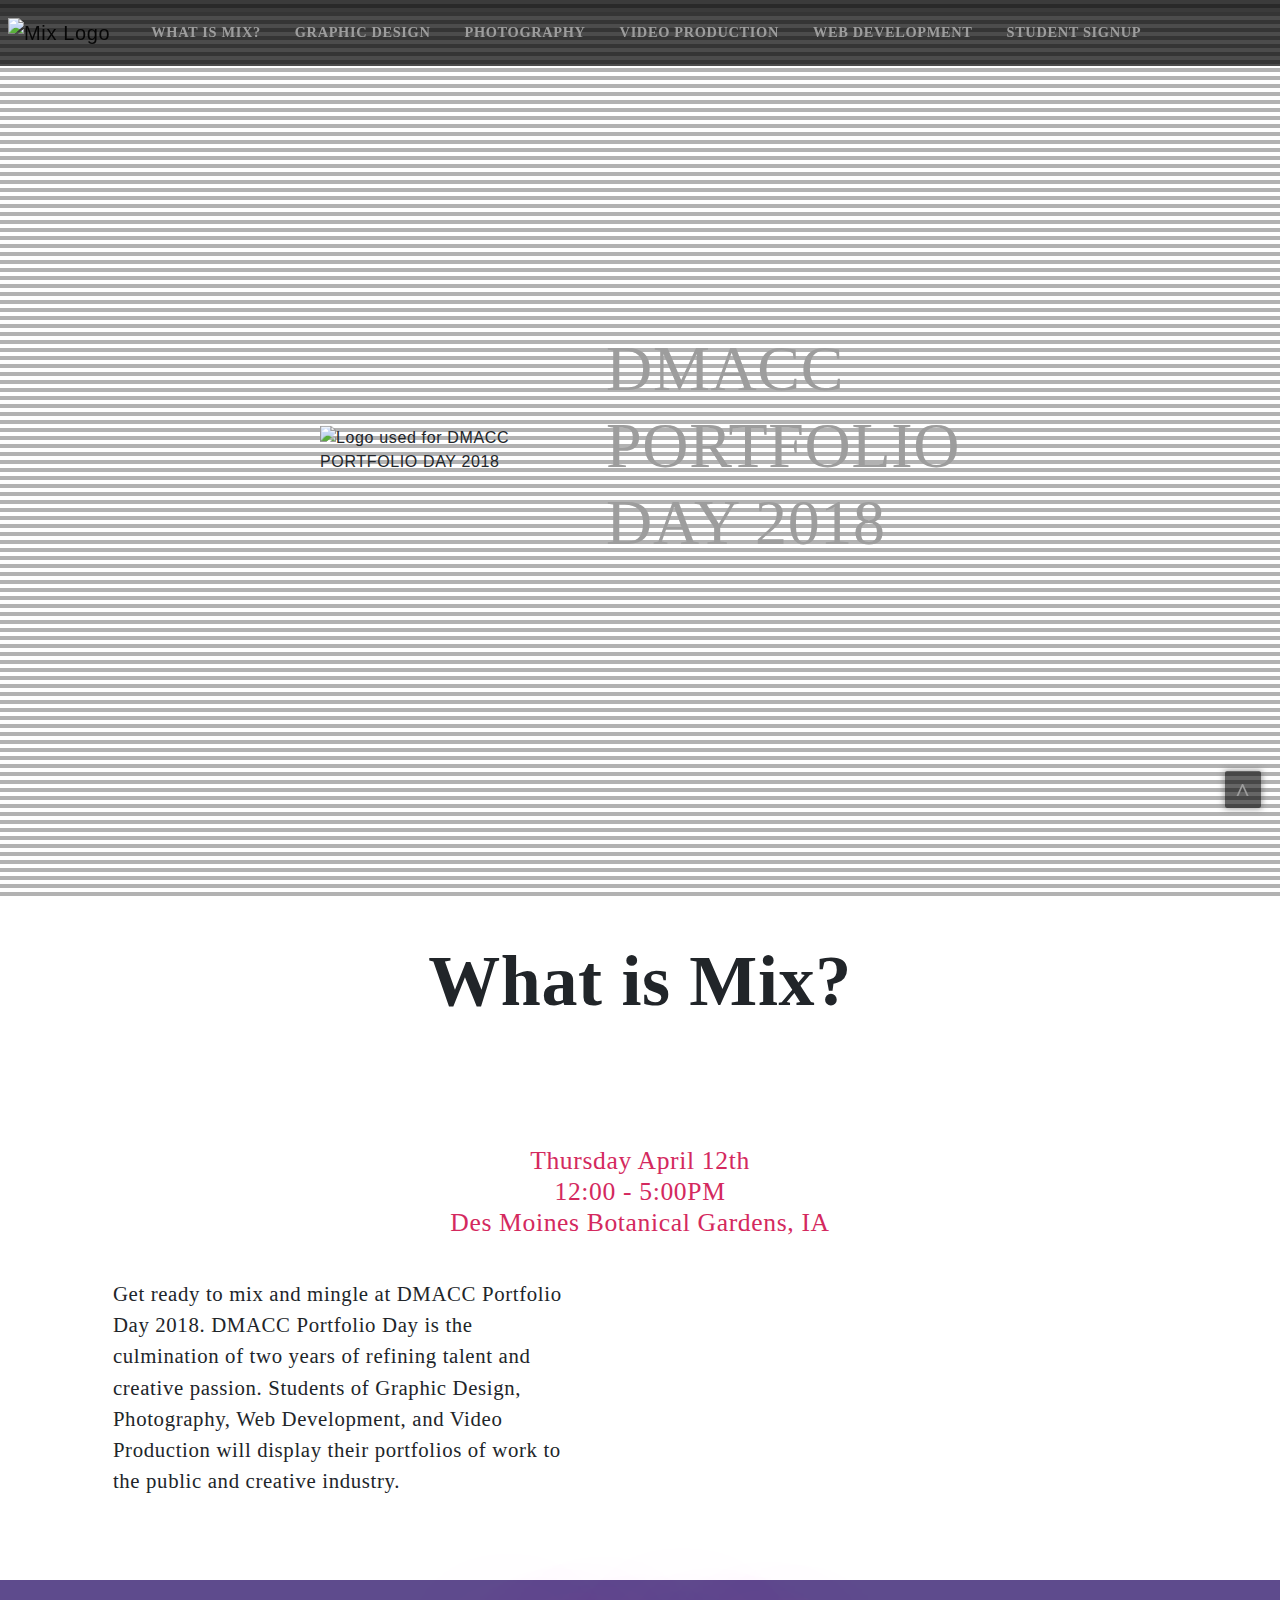
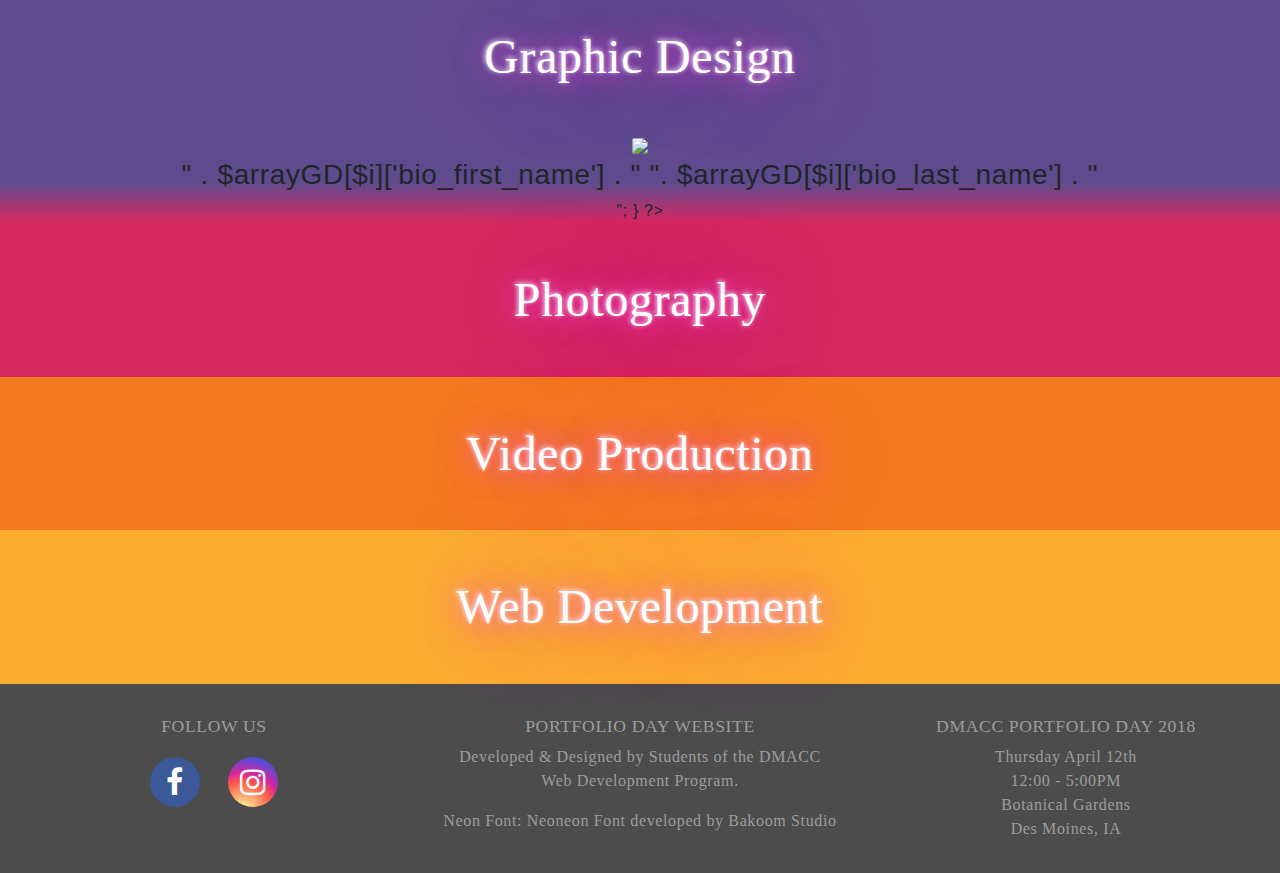
==== commit c5ff3fc7: "css to remove scrollbar" ====
--- a/website/index.html
+++ b/website/index.html
@@ -1,473 +1,887 @@
 <!DOCTYPE html>
+
 <html>
+
 <head>
+
   <title>DMACC PORTFOLIO DAY</title>
+
   <meta charset="utf-8">
 
+
+
   <meta name="viewport" content="width=device-width, initial-scale=1, shrink-to-fit=no">
+
   <link rel="stylesheet" href="https://cdnjs.cloudflare.com/ajax/libs/font-awesome/4.7.0/css/font-awesome.min.css">
+
   <link rel="stylesheet" href="//code.jquery.com/ui/1.12.1/themes/smoothness/jquery-ui.css">
 
+
+
   <!-- Bootstrap CSS -->
+
   <link rel="stylesheet" href="https://maxcdn.bootstrapcdn.com/bootstrap/4.0.0/css/bootstrap.min.css" integrity="sha384-Gn5384xqQ1aoWXA+058RXPxPg6fy4IWvTNh0E263XmFcJlSAwiGgFAW/dAiS6JXm"
     crossorigin="anonymous">
+
   <script src="https://ajax.googleapis.com/ajax/libs/jquery/3.3.1/jquery.min.js"></script>
 
+
+
   <script src="//code.jquery.com/ui/1.12.1/jquery-ui.js"></script>
+
   <link href='assets/fonts/main-fonts.css' rel='stylesheet' type='text/css'>
+
   <link rel="stylesheet" type="text/css" href="assets/css/main.css">
+
+  <style>
+    .modalContent {
+      overflow: hidden;
+    }
+  </style>
 
   <script>
     // on nav links or up button click animated easy scroll to section
+
     $(document).ready(function () {
+
       $("a[href^='#']").click(function (e) {
+
         e.preventDefault();
 
+
+
         var position = $($(this).attr("href")).offset().top - 71;
 
+
+
         $("body, html").animate({
+
           scrollTop: position
+
         }, 1000);
+
       });
+
     });
   </script>
+
 </head>
+
 <body id="page-top" onload="modalWDContent()">
+
   <!--Section 1-->
+
   <div class="section1 scanlines">
+
     <!--Navigation-->
+
     <nav class="navbar navbar-default navbar-expand-xl navbar-light fixed-top">
+
       <a class="navbar-brand nav-link" href="#page-top">
-        <img src="assets/img/small-logo.png" height="30px" class="d-inline-block align-top" title="MIX"
-          alt="Mix Logo">
+
+        <img src="assets/img/small-logo.png" height="30px" class="d-inline-block align-top" title="MIX" alt="Mix Logo">
+
       </a>
+
       <button class="navbar-toggler" type="button" data-toggle="collapse" data-target="#navbarNav" aria-controls="navbarNav" aria-expanded="false"
         aria-label="Toggle navigation">
+
         <span class="navbar-toggler-icon"></span>
+
       </button>
+
       <div class="collapse navbar-collapse" id="navbarNav">
+
         <ul class="navbar-nav">
+
           <li class="desktop-menu-item">
+
             <a class="nav-link" href="#mix-info"> WHAT IS MIX?</a>
+
           </li>
+
           <li class="desktop-menu-item">
+
             <a class="nav-link" href="#graphic-design"> GRAPHIC DESIGN</a>
+
           </li>
+
           <li class="desktop-menu-item">
+
             <a class="nav-link" href="#photography"> PHOTOGRAPHY</a>
+
           </li>
+
           <li class="desktop-menu-item">
+
             <a class="nav-link" href="#video-production">VIDEO PRODUCTION</a>
+
           </li>
+
           <li class="desktop-menu-item">
+
             <a class="nav-link" href="#web-development"> WEB DEVELOPMENT</a>
+
           </li>
+
           <li class="desktop-menu-item">
+
             <a class="nav-link" href="form/bioform.php"> STUDENT SIGNUP</a>
+
           </li>
+
         </ul>
+
       </div>
+
     </nav>
+
     <!--end navigation -->
 
+
+
     <!-- logo -->
+
     <div class="header-container">
-      <span id= "logo" class="cycleThroughLogos">
+
+      <span id="logo" class="cycleThroughLogos">
+
         <img class='mix-logo' title='MIX Logo' alt='Logo used for DMACC PORTFOLIO DAY 2018' src='assets/img/MIX_GIF_forWeb/MIX_GIF_7.gif'>
+
       </span>
-        <h2>DMACC<br>PORTFOLIO <BR> DAY 2018</h2>
-    </div>
+
+      <h2>DMACC
+        <br>PORTFOLIO
+        <BR> DAY 2018</h2>
+
+    </div>
+
+
 
     <script>
       //Main MIX logo animation rotate
-     var myVar = setInterval(cycleThroughImages, 12000);
-
-    var path ='assets/img/MIX_GIF_forWeb/';
-     var imgs=['MIX_GIF_1.gif', 'MIX_GIF_2.gif', 'MIX_GIF_3.gif', 'MIX_GIF_4.gif', 'MIX_GIF_5.gif', 'MIX_GIF_6.gif', 'MIX_GIF_7.gif'];
+
+      var myVar = setInterval(cycleThroughImages, 12000);
+
+
+
+      var path = 'assets/img/MIX_GIF_forWeb/';
+
+      var imgs = ['MIX_GIF_1.gif', 'MIX_GIF_2.gif', 'MIX_GIF_3.gif', 'MIX_GIF_4.gif', 'MIX_GIF_5.gif', 'MIX_GIF_6.gif',
+        'MIX_GIF_7.gif'
+      ];
+
+
 
       function cycleThroughImages() {
+
         i = Math.floor(Math.random() * imgs.length);
+
         $('.cycleThroughLogos').html(
+
           "<img class='mix-logo' title='MIX Logo' alt='Logo used for DMACC PORTFOLIO DAY 2018' src='" + path + imgs[i] +
+
           "'>");
+
       }
     </script>
+
   </div>
+
   <!--end section 1 -->
 
+
+
   <!--Section 2-->
+
   <div class="mix-info" id="mix-info">
+
     <div class="mix-info-container">
+
       <h1 class="mix-info-title">What is Mix?</h1>
+
       <div class="row ">
+
         <div class="col-12 ">
+
           <div class="mix-info-content">
+
             <div class="mix-heading">
+
               <h1 id="portfolioDayCountDown"></h1>
+
             </div>
+
           </div>
+
         </div>
+
+      </div>
+
+      <div class="row">
+
+        <div class="col-md-12 col-12 mobilePadding">
+
+          <div class="mix-info-content">
+
+            <div class="mix-heading">
+
+              <h3>Thursday April 12th
+
+                <br> 12:00 - 5:00PM
+
+                <br> Des Moines Botanical Gardens, IA</h3>
+
+            </div>
+
+          </div>
+
         </div>
+
+      </div>
+
+      <div class="row">
+
+        <div class="col-lg-6 col-12">
+
+          <p class="mix-info-content">
+
+            Get ready to mix and mingle at DMACC Portfolio Day 2018. DMACC Portfolio Day is the culmination of two years of refining
+            talent and creative passion. Students of Graphic Design, Photography, Web Development, and Video Production will
+            display their portfolios of work to the public and creative industry.
+
+          </p>
+
+        </div>
+
+        <div class="col-lg-6 col-12">
+
+          <div class="mix-info-map">
+
+            <iframe src="https://www.google.com/maps/embed?pb=!1m23!1m12!1m3!1d5967.463302416787!2d-93.61856742194209!3d41.5966877461963!2m3!1f0!2f0!3f0!3m2!1i1024!2i768!4f13.1!4m8!3e6!4m0!4m5!1s0x87ee99a457093b8d%3A0x2e0ddf50113251e7!2sdes+moines+botanical+center!3m2!1d41.596709!2d-93.614188!5e0!3m2!1sen!2sus!4v1518410108343"
+              width="100%" height="192" frameborder="0" style="border:0" allowfullscreen></iframe>
+
+          </div>
+
+        </div>
+
+      </div>
+
+    </div>
+
+  </div>
+
+  <!--End Section 2-->
+
+
+
+  <!--Section 3 Accordion-->
+
+  <div id="accordion">
+
+
+
+    <h3 class="neon pink" id="graphic-design">Graphic Design</h3>
+
+    <div class="center-people graphic">
+
+      <p id="graphicDesignStudents" onclick="modalGDContent()"></p>
+
+    </div>
+
+
+
+    <h3 class="neon pink" id="photography">Photography</h3>
+
+    <div class="center-people photo" onclick="modalphotoContent()">
+
+      <p id="photo"></p>
+
+    </div>
+
+    <h3 class="neon pink" id="video-production">Video Production</h3>
+
+    <div class="center-people video" onclick="modalVideoContent()">
+
+      <p id="VP"></p>
+
+    </div>
+
+    <h3 class="neon pink" id="web-development">Web Development</h3>
+
+    <div class="center-people web" onclick="modalWDContent()">
+
+      <p id="webDev"></p>
+
+    </div>
+
+
+
+  </div>
+
+  <!--End Section 3-->
+
+
+
+  <!-- The Bio Modal -->
+
+  <div id="myModal" class="bioModal">
+
+    <div class="container-fluid" id="bioContainer">
+
+      <!-- Modal content -->
+
+      <div id="modalContent" class="modalContent">
+
+        <span class='close'>X</span>
+
         <div class="row">
-          <div class="col-md-12 col-12 mobilePadding">
-            <div class="mix-info-content">
-                <div class="mix-heading">
-                  <h3>Thursday April 12th
-                    <br> 12:00 - 5:00PM
-                    <br> Des Moines Botanical Gardens, IA</h3>
-                </div>
+
+          <div id="modalPhoto" class="col-lg-6 col-12">
+
+
+
+            <div class='col-lg-6 col-12'>
+
+              <div id='modalText' class='modalText'>
+
+
+
+              </div>
+
             </div>
+
           </div>
+
         </div>
-        <div class="row">
-          <div class="col-lg-6 col-12">
-              <p class="mix-info-content">
-                  Get ready to mix and mingle at DMACC Portfolio Day 2018. DMACC Portfolio Day is the culmination of two years of
-                  refining talent and creative passion. Students of Graphic Design, Photography, Web Development, and Video Production
-                  will display their portfolios of work to the public and creative industry.
-                </p>
-          </div>
-          <div class="col-lg-6 col-12">
-              <div class="mix-info-map">
-                  <iframe src="https://www.google.com/maps/embed?pb=!1m23!1m12!1m3!1d5967.463302416787!2d-93.61856742194209!3d41.5966877461963!2m3!1f0!2f0!3f0!3m2!1i1024!2i768!4f13.1!4m8!3e6!4m0!4m5!1s0x87ee99a457093b8d%3A0x2e0ddf50113251e7!2sdes+moines+botanical+center!3m2!1d41.596709!2d-93.614188!5e0!3m2!1sen!2sus!4v1518410108343"
-                    width="100%" height="192" frameborder="0" style="border:0" allowfullscreen></iframe>
-                </div>
-          </div>
-        </div>
-    </div>
+
+        <!--End Row -->
+
+      </div>
+
+    </div>
+
   </div>
-  <!--End Section 2-->
-
-  <!--Section 3 Accordion-->
-  <div id="accordion">
-
-    <h3 class="neon pink" id="graphic-design">Graphic Design</h3>
-    <div class="center-people graphic">
-      <p id="graphicDesignStudents" onclick="modalGDContent()"></p>
-    </div>
-
-    <h3 class="neon pink" id="photography">Photography</h3>
-    <div class="center-people photo" onclick="modalphotoContent()">
-      <p id="photo"></p>
-    </div>
-    <h3 class="neon pink" id="video-production" >Video Production</h3>
-    <div class="center-people video" onclick="modalVideoContent()">
-      <p id="VP"></p>
-    </div>
-    <h3 class="neon pink" id="web-development" >Web Development</h3>
-    <div class="center-people web" onclick="modalWDContent()">
-      <p id="webDev"></p>
-    </div>
-
-  </div>
-  <!--End Section 3-->
-
-  <!-- The Bio Modal -->
-  <div id="myModal" class="bioModal">
-    <div class="container-fluid" id="bioContainer">
-      <!-- Modal content -->
-      <div id="modalContent" class="modalContent">
-        <span class='close'>X</span>
-        <div class="row">
-          <div id="modalPhoto" class="col-lg-6 col-12">
-
-
-        <div class='col-lg-6 col-12'>
-        <div id='modalText' class='modalText'>
-
-</div>
-        </div>
-        </div>
-        </div>
-        <!--End Row -->
-      </div>
-    </div>
-  </div>
+
   <!--End Bio Modal-->
 
+
+
   <!--Footer Section-->
+
   <footer class="row">
+
     <div class="col-lg-4">
+
       <h3>Follow Us</h3>
+
       <!-- Add font awesome icons -->
+
       <a href="https://www.facebook.com/dmaccportfolioday/" class="fa fa-facebook"></a>
+
       <a href="https://www.instagram.com/dmaccportfolioday/" class="fa fa-instagram"></a>
-    </div>
+
+    </div>
+
     <div class="col-lg-4">
+
       <h3>Portfolio Day Website</h3>
+
       <p>Developed &amp; Designed by Students of the DMACC Web Development Program.</p>
+
       <p>Neon Font:
+
         <a href="https://www.behance.net/gallery/55332529/NEONEON-FREE-FONT">Neoneon Font developed by Bakoom Studio</a>
+
       </p>
-    </div>
+
+    </div>
+
     <div class="col-lg-4">
+
       <h3>Dmacc Portfolio Day 2018</h3>
+
       <p>Thursday April 12th
+
         <br> 12:00 - 5:00PM
-        <br> Des Moines Botanical Gardens, IA</p>
-    </div>
+
+        <br> Botanical Gardens
+
+        <br> Des Moines, IA</p>
+
+    </div>
+
   </footer>
+
   <!--End Footer-->
 
+
+
   <!--Up Page Button-->
+
   <p id="fixedBtn">
+
     <a id="toTopBtn" href="#page-top">^</a>
+
   </p>
-<script>
-
-    // $("#accordion").accordion({
-    //   heightStyle: "content",
-    //   animate: 300,
-    //   collapsible: false
-    // });
-    // <!--
-    //     function openPhotosAccordion() {
-    //       $("#accordion").accordion({
-    //         active: 2
-    //       });
-    //       var active = $("#accordion").accordion("option", "active");
-    //       // Setter
-    //       $("#accordion").accordion("option", "active", 1);
-    //       callPhotoStudents();
-    //     }
-    //     function openGDAccordion() {
-    //       $("#accordion").accordion({
-    //         active: 2
-    //       });
-    //       var active = $("#accordion").accordion("option", "active");
-    //       // Setter
-    //       $("#accordion").accordion("option", "active", 0);
-    //       callGraphicDesignStudents();
-    //     }
-    //     function openWebAccordion() {
-    //       $("#accordion").accordion({
-    //         active: 2
-    //       });
-    //       // Getter
-    //       var active = $("#accordion").accordion("option", "active");
-    //       // Setter
-    //       $("#accordion").accordion("option", "active", 2);
-    //       callWebDevStudents();
-    //     } -->
-  // function callWebDevStudents() {
+
+  <script>
+
+    // function callWebDevStudents() {
+
     var xmlhttp = new XMLHttpRequest();
+
     xmlhttp.onreadystatechange = function () {
+
       if (this.readyState == 4 && this.status == 200) {
+
         document.getElementById("webDev").innerHTML = this.responseText;
+
       }
+
     };
+
     xmlhttp.open("GET", "assets/php/webDevStudents.php", true);
+
     xmlhttp.send();
+
     // }
+
     //function callGraphicDesignStudents() {
+
     var xmlhttp = new XMLHttpRequest();
+
     xmlhttp.onreadystatechange = function () {
+
       if (this.readyState == 4 && this.status == 200) {
+
         document.getElementById("graphicDesignStudents").innerHTML = this.responseText;
+
       }
+
     };
+
     xmlhttp.open("GET", "assets/php/graphicDesignStudents.php", true);
+
     xmlhttp.send();
-     //}
+
+    //}
+
     //function callPhotoStudents() {
+
     var xmlhttp = new XMLHttpRequest();
+
     xmlhttp.onreadystatechange = function () {
+
       if (this.readyState == 4 && this.status == 200) {
+
         document.getElementById("photo").innerHTML = this.responseText;
+
       }
+
     };
+
     xmlhttp.open("GET", "assets/php/photographyStudents.php", true);
+
     xmlhttp.send();
-     //}
-     //function callVideoStudents() {
-     var xmlhttp = new XMLHttpRequest();
-     xmlhttp.onreadystatechange = function () {
-       if (this.readyState == 4 && this.status == 200) {
-         document.getElementById("VP").innerHTML = this.responseText;
-       }
-     };
-     xmlhttp.open("GET", "assets/php/videoStudents.php", true);
-     xmlhttp.send();
-      //}
-      var targetID;
-  function modalGDContent(){
+
+    //}
+
+    //function callVideoStudents() {
+
+    var xmlhttp = new XMLHttpRequest();
+
+    xmlhttp.onreadystatechange = function () {
+
+      if (this.readyState == 4 && this.status == 200) {
+
+        document.getElementById("VP").innerHTML = this.responseText;
+
+      }
+
+    };
+
+    xmlhttp.open("GET", "assets/php/videoStudents.php", true);
+
+    xmlhttp.send();
+
+    //}
+
+    var targetID;
+
+    function modalGDContent() {
+
       //modalDisplay();
-        var xmlhttp = new XMLHttpRequest();
-        xmlhttp.onreadystatechange = function (event) {
-          $("img").click(function(event) {
-
-          targetID=event.target.id;
-         //alert(targetID);
-     });
-          if (this.readyState == 4 && this.status == 200) {
-            document.getElementById("modalContent").innerHTML = this.responseText;
-          }
-        };
-        xmlhttp.open("GET", "assets/php/loadGDModal.php?q=" + targetID, true);
-        xmlhttp.send();
+
+      var xmlhttp = new XMLHttpRequest();
+
+      xmlhttp.onreadystatechange = function (event) {
+
+        $("img").click(function (event) {
+
+
+
+          targetID = event.target.id;
+
+          //alert(targetID);
+
+        });
+
+        $(".open").click(function (event) {
+
+
+
+          targetID = event.target.id;
+
+          //alert(targetID);
+
+        });
+
+        if (this.readyState == 4 && this.status == 200) {
+
+          document.getElementById("modalContent").innerHTML = this.responseText;
+
+        }
+
+      };
+
+      xmlhttp.open("GET", "assets/php/loadGDModal.php?q=" + targetID, true);
+
+      xmlhttp.send();
+
+    }
+
+    function modalPhotoContent() {
+
+
+
+      var xmlhttp = new XMLHttpRequest();
+
+      xmlhttp.onreadystatechange = function (event) {
+
+        $("img").click(function (event) {
+
+
+
+          targetID = event.target.id;
+
+          //alert(targetID);
+
+        });
+
+        if (this.readyState == 4 && this.status == 200) {
+
+          document.getElementById("modalContent").innerHTML = this.responseText;
+
+        }
+
+      };
+
+      xmlhttp.open("GET", "assets/php/loadphotoModal.php?q=" + targetID, true);
+
+      xmlhttp.send();
+
+    }
+
+    function modalVideoContent() {
+
+
+
+      var xmlhttp = new XMLHttpRequest();
+
+      xmlhttp.onreadystatechange = function (event) {
+
+        $("img").click(function (event) {
+
+
+
+          targetID = event.target.id;
+
+          //alert(targetID);
+
+        });
+
+        if (this.readyState == 4 && this.status == 200) {
+
+
+
+          document.getElementById("modalContent").innerHTML = this.responseText;
+
+        }
+
+      };
+
+      xmlhttp.open("GET", "assets/php/loadVideoModal.php?q=" + targetID, true);
+
+      xmlhttp.send();
+
+    }
+
+    function modalWDContent() {
+
+
+
+      var xmlhttp = new XMLHttpRequest();
+
+      xmlhttp.onreadystatechange = function (event) {
+
+        $("img").click(function (event) {
+
+
+
+          targetID = event.target.id;
+
+          //alert(targetID);
+
+        });
+
+        if (this.readyState == 4 && this.status == 200) {
+
+          document.getElementById("modalContent").innerHTML = this.responseText;
+
+        }
+
+      };
+
+      xmlhttp.open("GET", "assets/php/loadWDModal.php?q=" + targetID, true);
+
+      xmlhttp.send();
+
+    }
+
+    //Modal Scripts
+
+    // Get the modal
+
+    var bioModal = document.getElementById('myModal');
+
+    var bioContainer = document.getElementById('bioContainer');
+
+    var navbarArea = document.getElementById('navbarNav');
+
+    // Get the <span> element that closes the modal
+
+
+
+    var closebutton = document.getElementsByClassName("close")[0];
+
+    // When the user clicks on <span> (x), close the modal
+
+
+
+    function closeModal() {
+
+      bioModal.classList.add('collapse');
+
+      //remove added animation classes after set amound of time
+
+      setTimeout(function () {
+
+        bioModal.classList.remove('expand', 'collapse');
+
+      }, 1250);
+
+    }
+
+
+
+
+
+
+
+    // When the user clicks anywhere outside of the modal, close it
+
+    window.onclick = function (event) {
+
+      if (event.target == bioModal || event.target == bioContainer || event.target == navbarArea) {
+
+        bioModal.classList.add('collapse');
+
+        //remove added animation classes after set amount of time
+
+        setTimeout(function () {
+
+          bioModal.classList.remove('expand', 'collapse');
+
+        }, 1250);
+
       }
-      function modalPhotoContent(){
-
-        var xmlhttp = new XMLHttpRequest();
-        xmlhttp.onreadystatechange = function (event) {
-          $("img").click(function(event) {
-
-          targetID=event.target.id;
-         //alert(targetID);
-     });
-          if (this.readyState == 4 && this.status == 200) {
-            document.getElementById("modalContent").innerHTML = this.responseText;
-          }
-        };
-        xmlhttp.open("GET", "assets/php/loadphotoModal.php?q=" + targetID, true);
-        xmlhttp.send();
-      }
-      function modalVideoContent(){
-
-        var xmlhttp = new XMLHttpRequest();
-        xmlhttp.onreadystatechange = function (event) {
-          $("img").click(function(event) {
-
-          targetID=event.target.id;
-         //alert(targetID);
-     });
-          if (this.readyState == 4 && this.status == 200) {
-
-            document.getElementById("modalContent").innerHTML = this.responseText;
-          }
-        };
-        xmlhttp.open("GET", "assets/php/loadVideoModal.php?q=" + targetID, true);
-        xmlhttp.send();
-      }
-      function modalWDContent(){
-
-        var xmlhttp = new XMLHttpRequest();
-        xmlhttp.onreadystatechange = function (event) {
-          $("img").click(function(event) {
-
-          targetID=event.target.id;
-         //alert(targetID);
-     });
-          if (this.readyState == 4 && this.status == 200) {
-            document.getElementById("modalContent").innerHTML = this.responseText;
-          }
-        };
-        xmlhttp.open("GET", "assets/php/loadWDModal.php?q=" + targetID, true);
-        xmlhttp.send();
-      }
-    //Modal Scripts
-    // Get the modal
-    var bioModal = document.getElementById('myModal');
-    var bioContainer = document.getElementById('bioContainer');
-    var navbarArea = document.getElementById('navbarNav');
-    // Get the <span> element that closes the modal
-
-    var closebutton = document.getElementsByClassName("close")[0];
-    // When the user clicks on <span> (x), close the modal
-
-      function closeModal() {
-        bioModal.classList.add('collapse');
-      //remove added animation classes after set amound of time
-      setTimeout(function () {
-        bioModal.classList.remove('expand', 'collapse');
-      }, 1250);
-    }
-
-
-
-    // When the user clicks anywhere outside of the modal, close it
-    window.onclick = function (event) {
-      if (event.target == bioModal || event.target == bioContainer|| event.target == navbarArea) {
-        bioModal.classList.add('collapse');
-        //remove added animation classes after set amount of time
-        setTimeout(function () {
-          bioModal.classList.remove('expand', 'collapse');
-        }, 1250);
-      }
-    }
-
-
-      // When the user clicks the image of the student, open the modal
-      function modalDisplay() {
+
+    }
+
+
+
+
+
+    // When the user clicks the image of the student, open the modal
+
+    function modalDisplay() {
+
       bioModal.classList.add('expand');
+
       bioModal.style.display = "block";
 
-    }
+
+
+    }
+
     var targetID;
 
-function modalGDContent(){
+
+
+    function modalGDContent() {
+
+
 
       var xmlhttp = new XMLHttpRequest();
+
       xmlhttp.onreadystatechange = function (event) {
-        $("img").click(function(event) {
-
-        targetID=event.target.id;
-       //alert(targetID);
-   });
+
+        $("img").click(function (event) {
+
+
+
+          targetID = event.target.id;
+
+          //alert(targetID);
+
+        });
+
+        $(".open").click(function (event) {
+
+
+
+          targetID = event.target.id;
+
+          //alert(targetID);
+
+        });
+
         if (this.readyState == 4 && this.status == 200) {
+
           document.getElementById("modalContent").innerHTML = this.responseText;
+
         }
+
       };
+
       xmlhttp.open("GET", "assets/php/loadGDModal.php?q=" + targetID, true);
+
       xmlhttp.send();
-    }
-
-    function modalPhotoContent(){
+
+    }
+
+
+
+    function modalPhotoContent() {
+
+
 
       var xmlhttp = new XMLHttpRequest();
+
       xmlhttp.onreadystatechange = function (event) {
-        $("img").click(function(event) {
-
-        targetID=event.target.id;
-       //alert(targetID);
-   });
+
+        $("img").click(function (event) {
+
+
+
+          targetID = event.target.id;
+
+          //alert(targetID);
+
+        });
+
         if (this.readyState == 4 && this.status == 200) {
+
           document.getElementById("modalContent").innerHTML = this.responseText;
+
         }
+
       };
+
       xmlhttp.open("GET", "assets/php/loadphotoModal.php?q=" + targetID, true);
+
       xmlhttp.send();
-    }
-
-    function modalVideoContent(){
+
+    }
+
+
+
+    function modalVideoContent() {
+
+
 
       var xmlhttp = new XMLHttpRequest();
+
       xmlhttp.onreadystatechange = function (event) {
-        $("img").click(function(event) {
-
-        targetID=event.target.id;
-       //alert(targetID);
-   });
+
+        $("img").click(function (event) {
+
+
+
+          targetID = event.target.id;
+
+          //alert(targetID);
+
+        });
+
         if (this.readyState == 4 && this.status == 200) {
 
+
+
           document.getElementById("modalContent").innerHTML = this.responseText;
+
         }
+
       };
+
       xmlhttp.open("GET", "assets/php/loadVideoModal.php?q=" + targetID, true);
+
       xmlhttp.send();
-    }
-    function modalWDContent(){
+
+    }
+
+    function modalWDContent() {
+
+
 
       var xmlhttp = new XMLHttpRequest();
+
       xmlhttp.onreadystatechange = function (event) {
-        $("img").click(function(event) {
-
-        targetID=event.target.id;
-       //alert(targetID);
-   });
+
+        $("img").click(function (event) {
+
+
+
+          targetID = event.target.id;
+
+          //alert(targetID);
+
+        });
+
         if (this.readyState == 4 && this.status == 200) {
+
           document.getElementById("modalContent").innerHTML = this.responseText;
+
         }
+
       };
+
       xmlhttp.open("GET", "assets/php/loadWDModal.php?q=" + targetID, true);
+
       xmlhttp.send();
-    }
-
+
+    }
   </script>
+
   <script src="https://maxcdn.bootstrapcdn.com/bootstrap/4.0.0/js/bootstrap.min.js" integrity="sha384-JZR6Spejh4U02d8jOt6vLEHfe/JQGiRRSQQxSfFWpi1MquVdAyjUar5+76PVCmYl"
     crossorigin="anonymous"></script>
+
   <script src="https://cdnjs.cloudflare.com/ajax/libs/popper.js/1.12.9/umd/popper.min.js" integrity="sha384-ApNbgh9B+Y1QKtv3Rn7W3mgPxhU9K/ScQsAP7hUibX39j7fakFPskvXusvfa0b4Q"
     crossorigin="anonymous"></script>
+
   <script src="assets/js/countdown.js"></script>
+
 </body>
-</html>
+
+</html>--- a/website/assets/css/main.css
+++ b/website/assets/css/main.css
@@ -10,7 +10,7 @@
   max-width: 100%;
   overflow-x: hidden;
   letter-spacing: .04em; }
-  
+
 /* Navigation Bar */
 .navbar {
   margin: 0;
@@ -200,13 +200,13 @@
 }
 
 .video {
-  background: #f37b1f;
-  background: -moz-linear-gradient(top, #f37b1f 0%, #f37b1f 79%, #fbad2f 100%);
-  background: -webkit-gradient(left top, left bottom, color-stop(0%, #f37b1f), color-stop(79%, #f37b1f), color-stop(100%, #fbad2f));
-  background: -webkit-linear-gradient(top, #f37b1f 0%, #f37b1f 79%, #fbad2f 100%);
-  background: -o-linear-gradient(top, #f37b1f 0%, #f37b1f 79%, #fbad2f 100%);
-  background: -ms-linear-gradient(top, #f37b1f 0%, #f37b1f 79%, #fbad2f 100%);
-  background: linear-gradient(to bottom, #f37b1f 0%, #f37b1f 79%, #fbad2f 100%); }
+  background: rgba(243,123,31,1);
+  background: -moz-linear-gradient(top, rgba(243,123,31,1) 0%, rgba(251,173,47,1) 100%);
+  background: -webkit-gradient(left top, left bottom, color-stop(0%, rgba(243,123,31,1)), color-stop(100%, rgba(251,173,47,1)));
+  background: -webkit-linear-gradient(top, rgba(243,123,31,1) 0%, rgba(251,173,47,1) 100%);
+  background: -o-linear-gradient(top, rgba(243,123,31,1) 0%, rgba(251,173,47,1) 100%);
+  background: -ms-linear-gradient(top, rgba(243,123,31,1) 0%, rgba(251,173,47,1) 100%);
+  background: linear-gradient(to bottom, rgba(243,123,31,1) 0%, rgba(251,173,47,1) 100%); }
 
 .web {
   background: #fbad2f;
@@ -409,7 +409,8 @@
   background: -o-linear-gradient(315deg, #5e4b8d 0%, #d4295e 50%, #fbad2f 100%);
   background: linear-gradient(135deg, #5e4b8d 0%, #d4295e 50%, #fbad2f 100%);
   background-size: 150% 150%;
-overflow: scroll;}
+  overflow: scroll;
+  padding: 2%;}
 
 #modalPhoto{
 border-radius: 15px;
@@ -424,10 +425,9 @@
   font-family: 'proxima_nova_ltsemibold';
   color: #f5f5f5;
   margin-right: 5%;
-
   float: right;
   clear: both;
-width: 45%;
+  width: 45%;
  }
 #modalText h1{
   display: inline;
@@ -452,10 +452,6 @@
   text-align: center;
 color: black;
 }
-.bioLinks {
-
-
- }
 .border{
   border: 2px solid black;
   border-radius: 20px;
@@ -814,7 +810,7 @@
   margin: 0;
   text-align: center;
   padding: 2em 1em 1em 1em;
-  font-family: 'proxima_nova_ltsemibold';
+  font-family: 'proxima_nova_scosfthin';
   font-size: 1em; }
 
 .fa {
@@ -836,9 +832,7 @@
   color: white; }
 
 .fa:hover {
-  font-size: 28px;
   opacity: 0.7;
-  border: solid white 1px;
   color: black;
   text-decoration: none; }
 
@@ -852,8 +846,8 @@
   color: #ffffff; }
 
 footer h3 {
-  text-decoration: underline;
   text-transform: uppercase;
+  font-family: 'proxima_nova_ltsemibold';
   font-size: 1.1em;
   color: #9d9d9d; }
 
@@ -898,11 +892,11 @@
     padding: .5rem; } }
 @media only screen and (max-width: 1300px) {
   .navbar-light .navbar-nav .nav-link {
-    font-size: 1em; } }
+    font-size: .9em; } }
 @media only screen and (min-width: 1200px) {
   .navbar-expand-xl .navbar-nav .nav-link {
     padding-right: 0;
-    padding-left: 0; } }
+    padding-left: 0; }}
 /*Section 1 Media Queries*/
 @media only screen and (max-width: 1000px) {
   .header-container {
@@ -942,6 +936,26 @@
     position: relative;
     padding-left: 0.5em;
     /*padding-left to make heading align up with the logo*/ } }
+  /* Makes the header-container's text fit the screen */
+@media only screen and (max-width: 390px) {
+  .header-container h2 {
+    font-size: 3em; } }
+/*Section 1 Landscape Media Queries*/
+@media screen and (max-width: 850px) and (orientation: landscape) {
+  .header-container {
+    display: -webkit-box;
+    display: -moz-box;
+    display: -ms-flexbox;
+    display: -webkit-flex;
+    display: flex;
+    padding-top:3%; }
+  .mix-logo {
+    width: 50vw; }
+  .header-container h2 {
+    font-size:2rem;
+    margin-bottom:0rem; }
+}
+
 /* What is Mix Section Media Queries */
 @media only screen and (max-width: 991px) {
   #mix-info .col-lg-6:first-child, #mix-info .col-lg-6:nth-child(2) {
@@ -974,7 +988,16 @@
     font-size: 1.5em; }
 
   #portfolioDayCountDown {
-    font-size: 1.9em; } }
+    font-size: 1.9em; }
+#modalPhoto{
+  width: 100%;
+  float: none;
+}
+.modalText{
+  width: 98%;
+  float: none;
+}
+  }
 @media only screen and (max-width: 490px) {
   .mix-info .mix-info-container .mix-info-title {
     font-size: 2.7em; }
@@ -1046,10 +1069,7 @@
     margin: 0;
     padding: 1em;
     font-size: 2.5em; } }
-/* Makes the header-container's text fit the screen */
-@media only screen and (max-width: 390px) {
-  .header-container h2 {
-    font-size: 3em; } }
+
 /*Footer Media Query*/
 @media only screen and (max-width: 991px) {
   div.col-lg-4 {
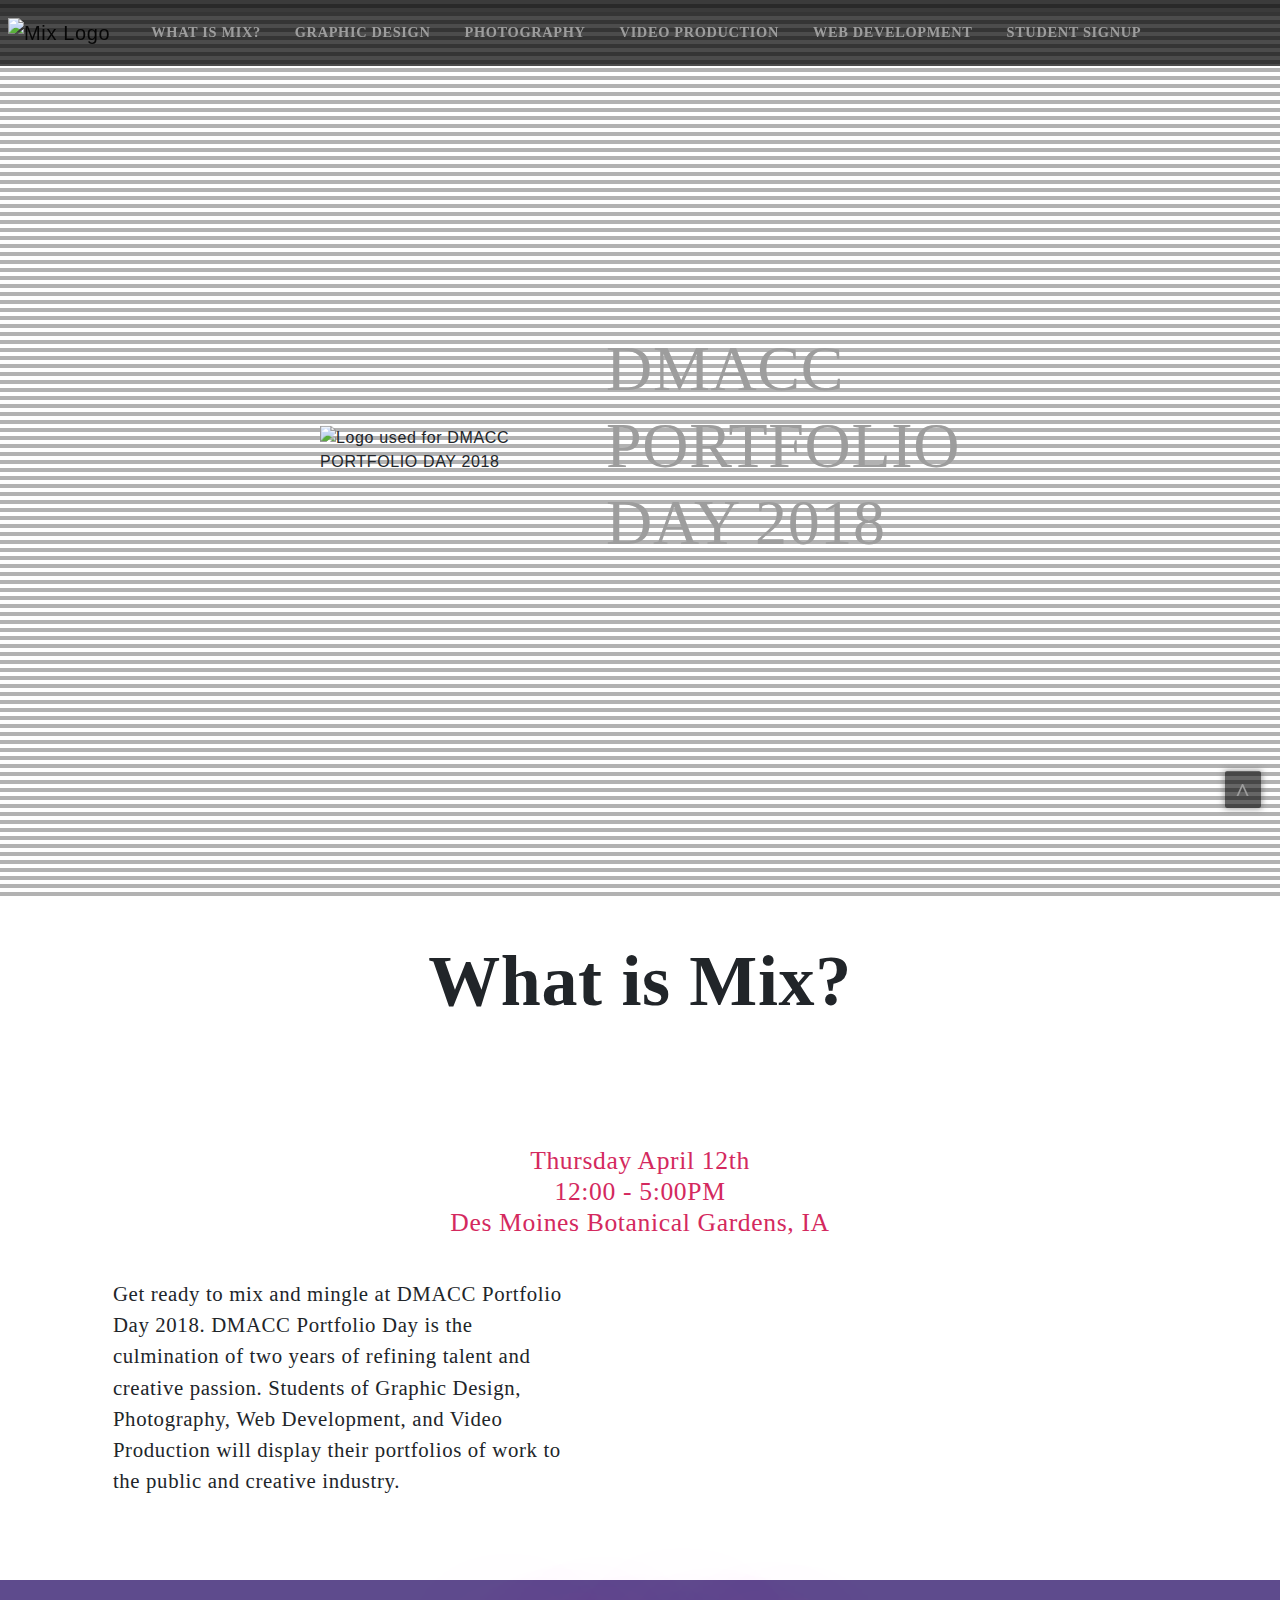
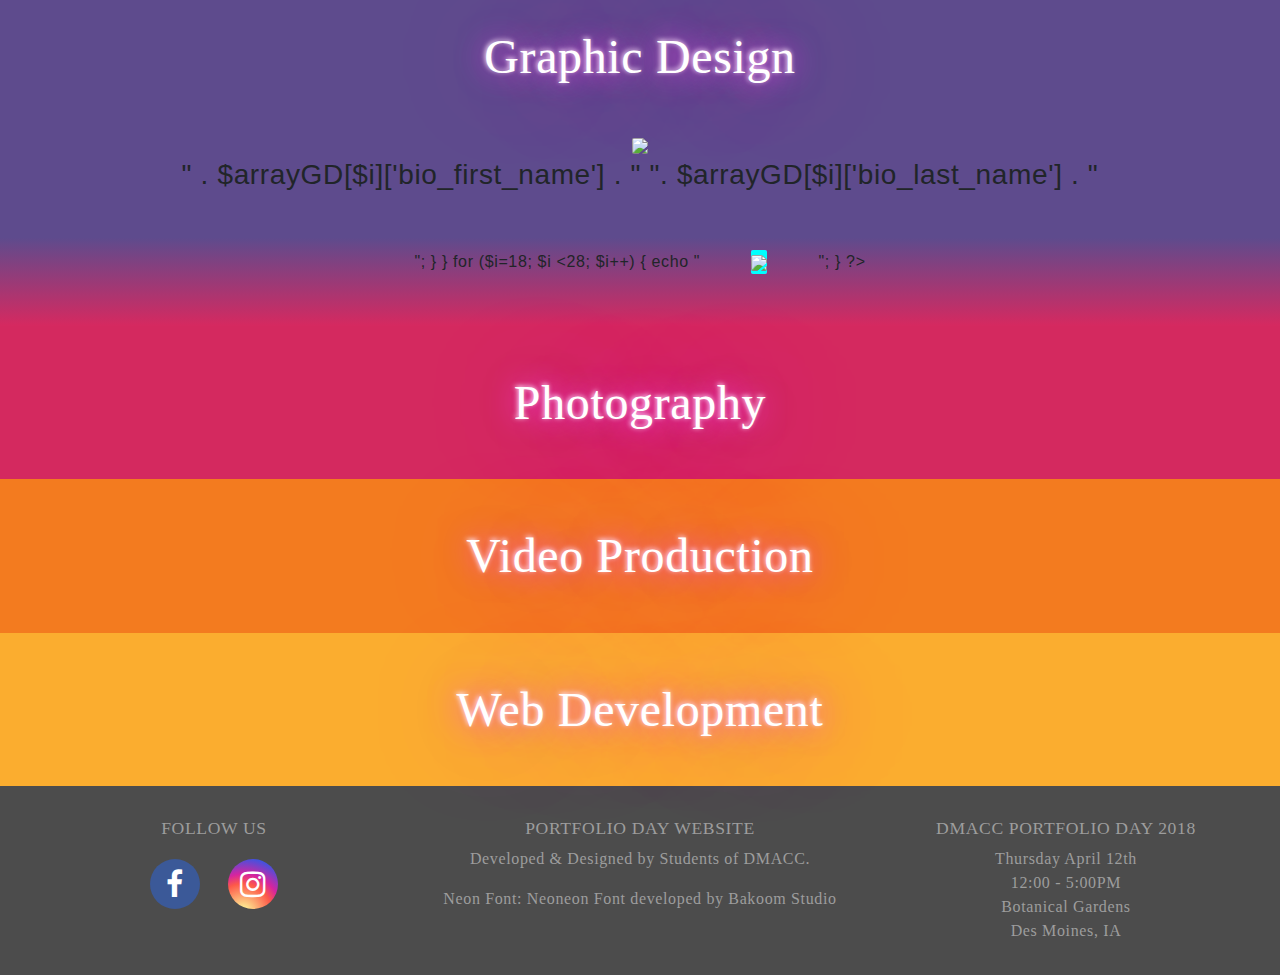
==== commit 67b3cc35: "changed footer text" ====
--- a/website/index.html
+++ b/website/index.html
@@ -387,7 +387,7 @@
 
       <h3>Portfolio Day Website</h3>
 
-      <p>Developed &amp; Designed by Students of the DMACC Web Development Program.</p>
+      <p>Developed &amp; Designed by Students of DMACC.</p>
 
       <p>Neon Font:
 
--- a/website/assets/css/main.css
+++ b/website/assets/css/main.css
@@ -1,5 +1,6 @@
 /* SCSS VARIABLES */
 /* GENERAL */
+
 * {
   -webkit-box-sizing: border-box;
   box-sizing: border-box;
@@ -258,7 +259,8 @@
   -webkit-animation: glitchy 0.5s ease 0.5s infinite;
   animation: glitchy 0.5s ease 0.5s infinite; }
 
-.imageBorder:hover:after {
+.
+:hover:after {
   animation: glitchy 0.5s ease infinite reverse; }
 
 @-webkit-keyframes glitchy {
@@ -302,6 +304,7 @@
 .pink {
   color: #ffffff;
   text-shadow: 0px 0px 200px #ff91fc, 0px 0px 30px #ff49fb, -1px -1px 5px #fff, 10px 1px 100px #af00b2; }
+@media only screen and (min-width: 700px){
 
 /* BOX HOVER */
 .student-overlay {
@@ -342,6 +345,50 @@
   -webkit-transition: -webkit-transform 0.4s, opacity 0.1s;
   -moz-transition: -moz-transform 0.4s, opacity 0.1s;
   transition: transform 0.4s, opacity 0.1s; }
+}
+@media only screen and (max-width: 700px){
+
+/* BOX HOVER */
+.student-overlay {
+  position: relative; }
+  .student-overlay .student-overlay-info {
+    position: absolute;
+    top: auto;
+    bottom: 0;
+    left: 0;
+    width: 100%;
+    margin: 0;
+    opacity: 0;
+    -webkit-transform: translateY(100%);
+    -moz-transform: translateY(100%);
+    -ms-transform: translateY(100%);
+    transform: translateY(100%);
+    -webkit-transition: -webkit-transform 0.4s, opacity 0.2s 0.2s;
+    -moz-transition: -moz-transform 0.4s, opacity 0.2s 0.2s;
+    -webkit-transition: opacity 0.2s 0.2s, -webkit-transform 0.4s;
+    transition: transform 0.4s, opacity 0.2s 0.2s; }
+  .student-overlay h3 {
+    background: rgba(1, 1, 1, 0.5);
+    position: absolute;
+    bottom: 0;
+    width: 100%;
+    margin: 0;
+    padding: 5px;
+    opacity: 1;
+    font-family: 'proxima_nova_scosfthin';
+    color: white; }
+
+.student-overlay .student-overlay-info {
+  opacity: 1;
+  -webkit-transform: translateY(0px);
+  -moz-transform: translateY(0px);
+  -ms-transform: translateY(0px);
+  transform: translateY(0px);
+  -webkit-transition: -webkit-transform 0.4s, opacity 0.1s;
+  -moz-transition: -moz-transform 0.4s, opacity 0.1s;
+  transition: transform 0.4s, opacity 0.1s; }
+
+}
 
 /*MODAL*/
 /* The Modal (background) */
@@ -890,6 +937,7 @@
 
   .nav-link {
     padding: .5rem; } }
+
 @media only screen and (max-width: 1300px) {
   .navbar-light .navbar-nav .nav-link {
     font-size: .9em; } }
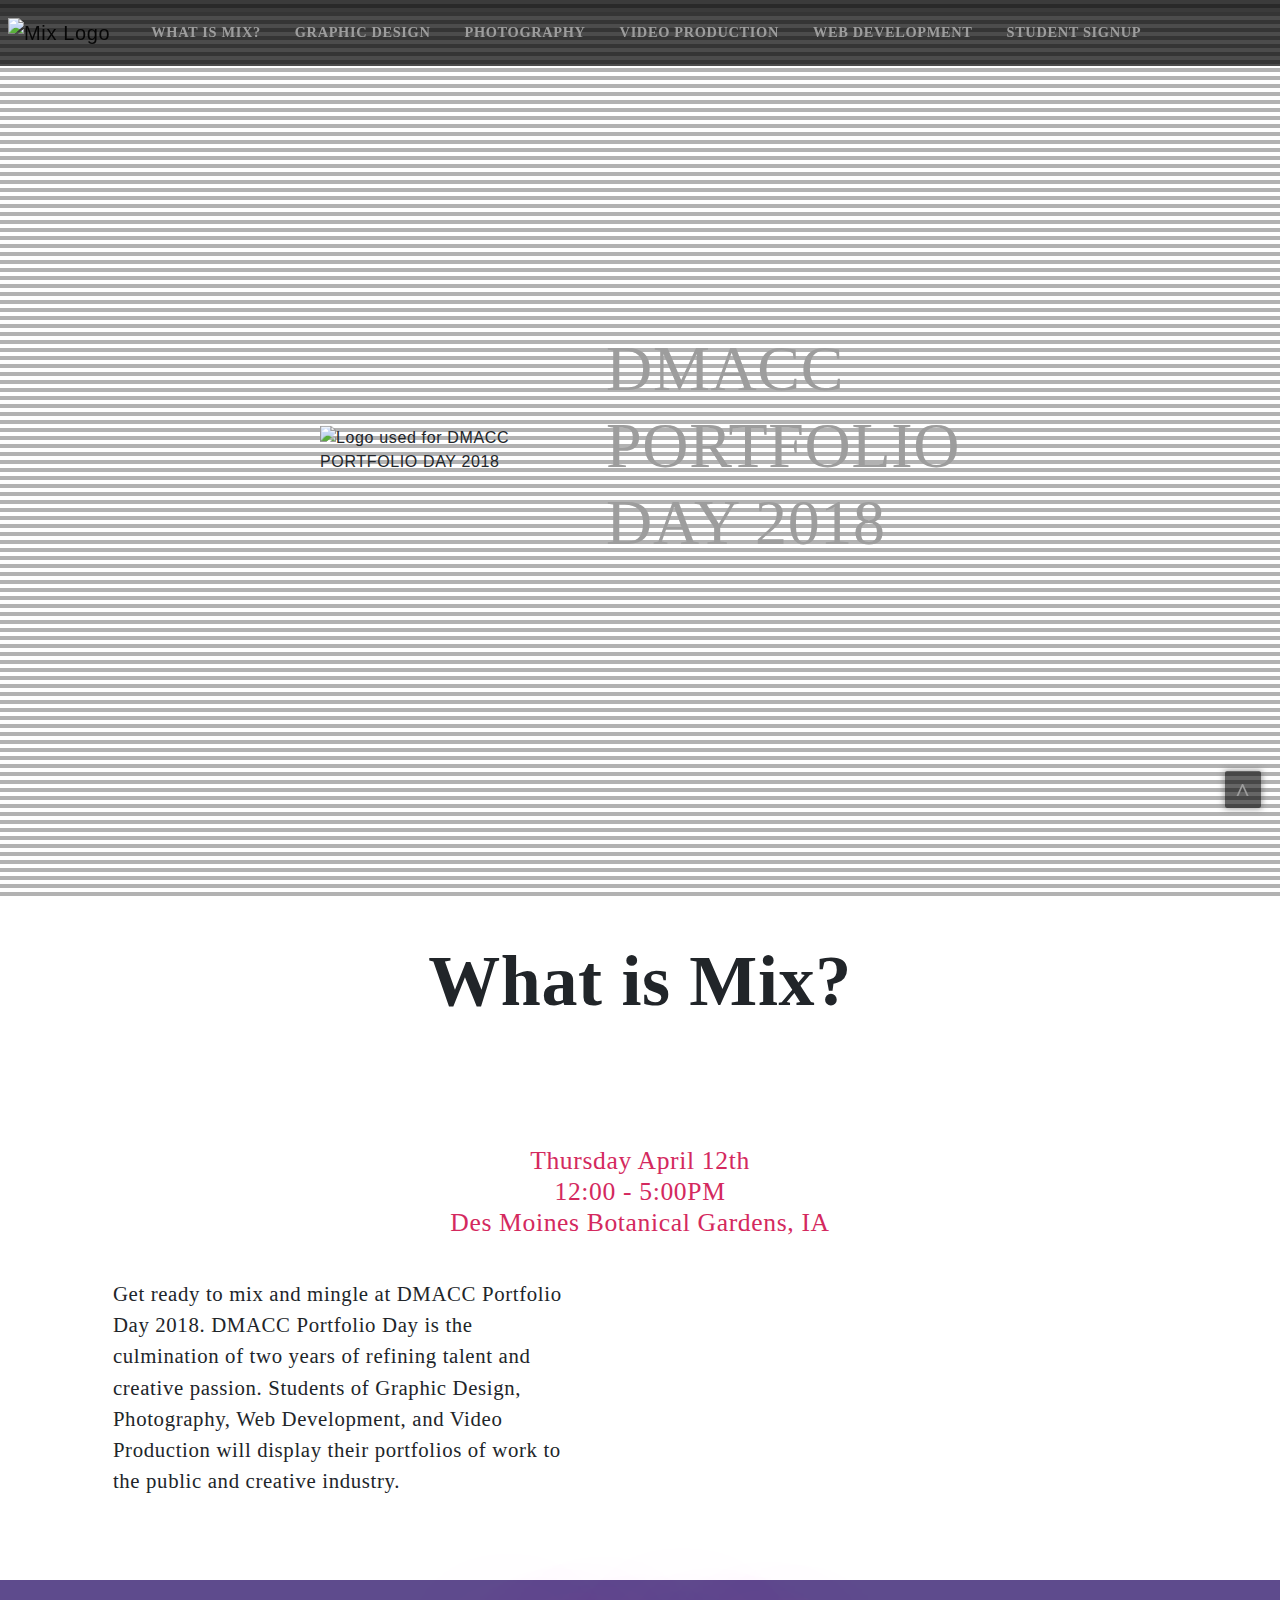
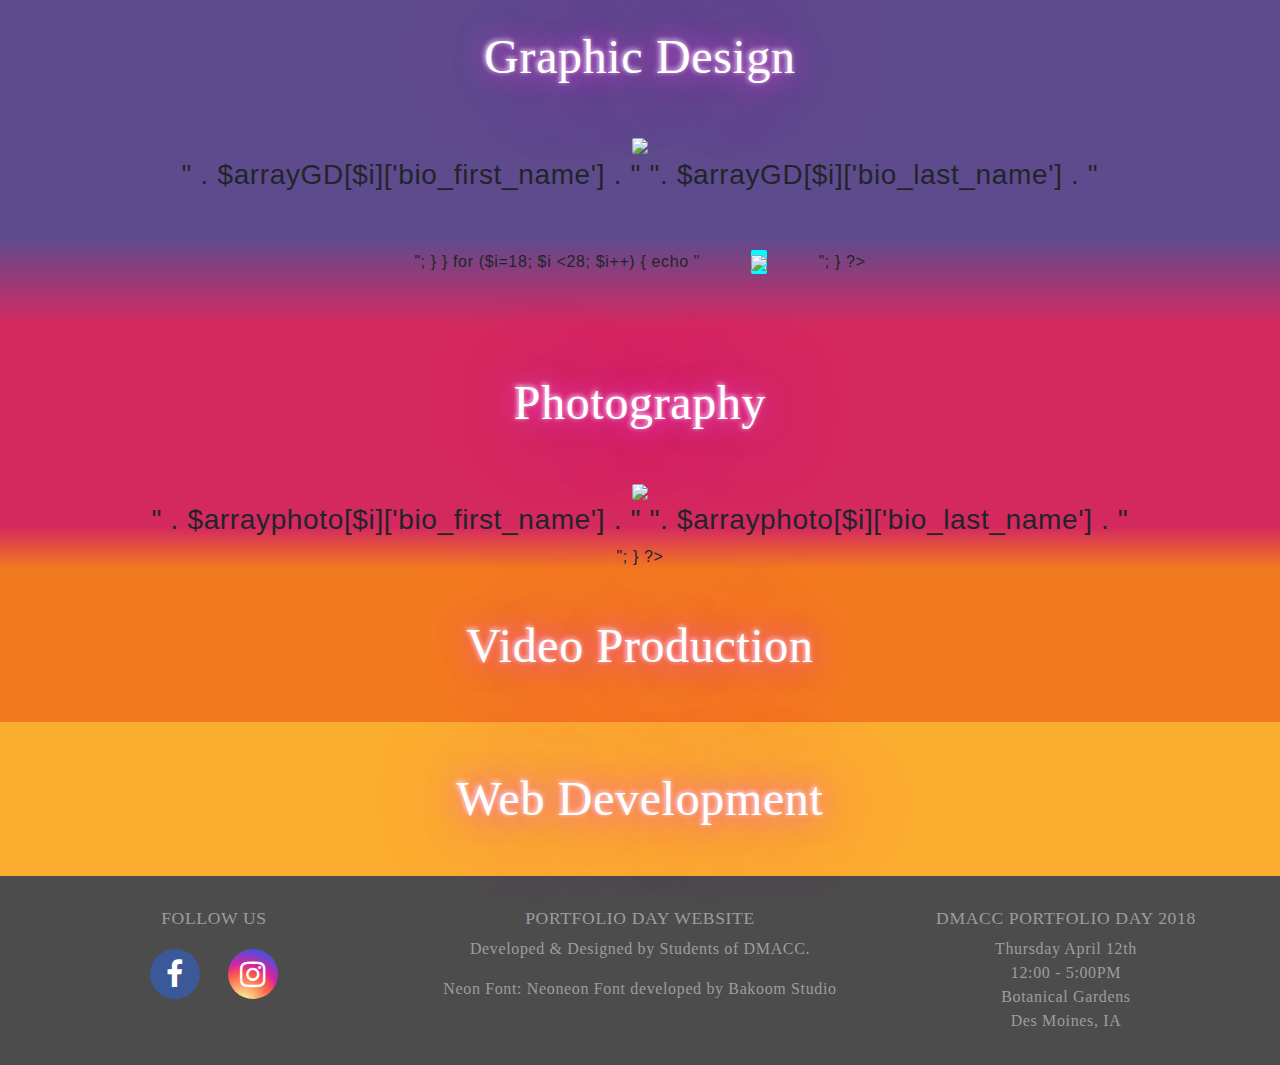
==== commit 43fcec09: "changes to php for wordings" ====
--- a/website/index.html
+++ b/website/index.html
@@ -773,7 +773,7 @@
 
 
 
-    function modalPhotoContent() {
+    function modalphotoContent() {
 
 
 
@@ -884,4 +884,4 @@
 
 </body>
 
-</html>+</html>
--- a/website/assets/css/main.css
+++ b/website/assets/css/main.css
@@ -376,6 +376,7 @@
     padding: 5px;
     opacity: 1;
     font-family: 'proxima_nova_scosfthin';
+    font-size:1.1rem;
     color: white; }
 
 .student-overlay .student-overlay-info {
